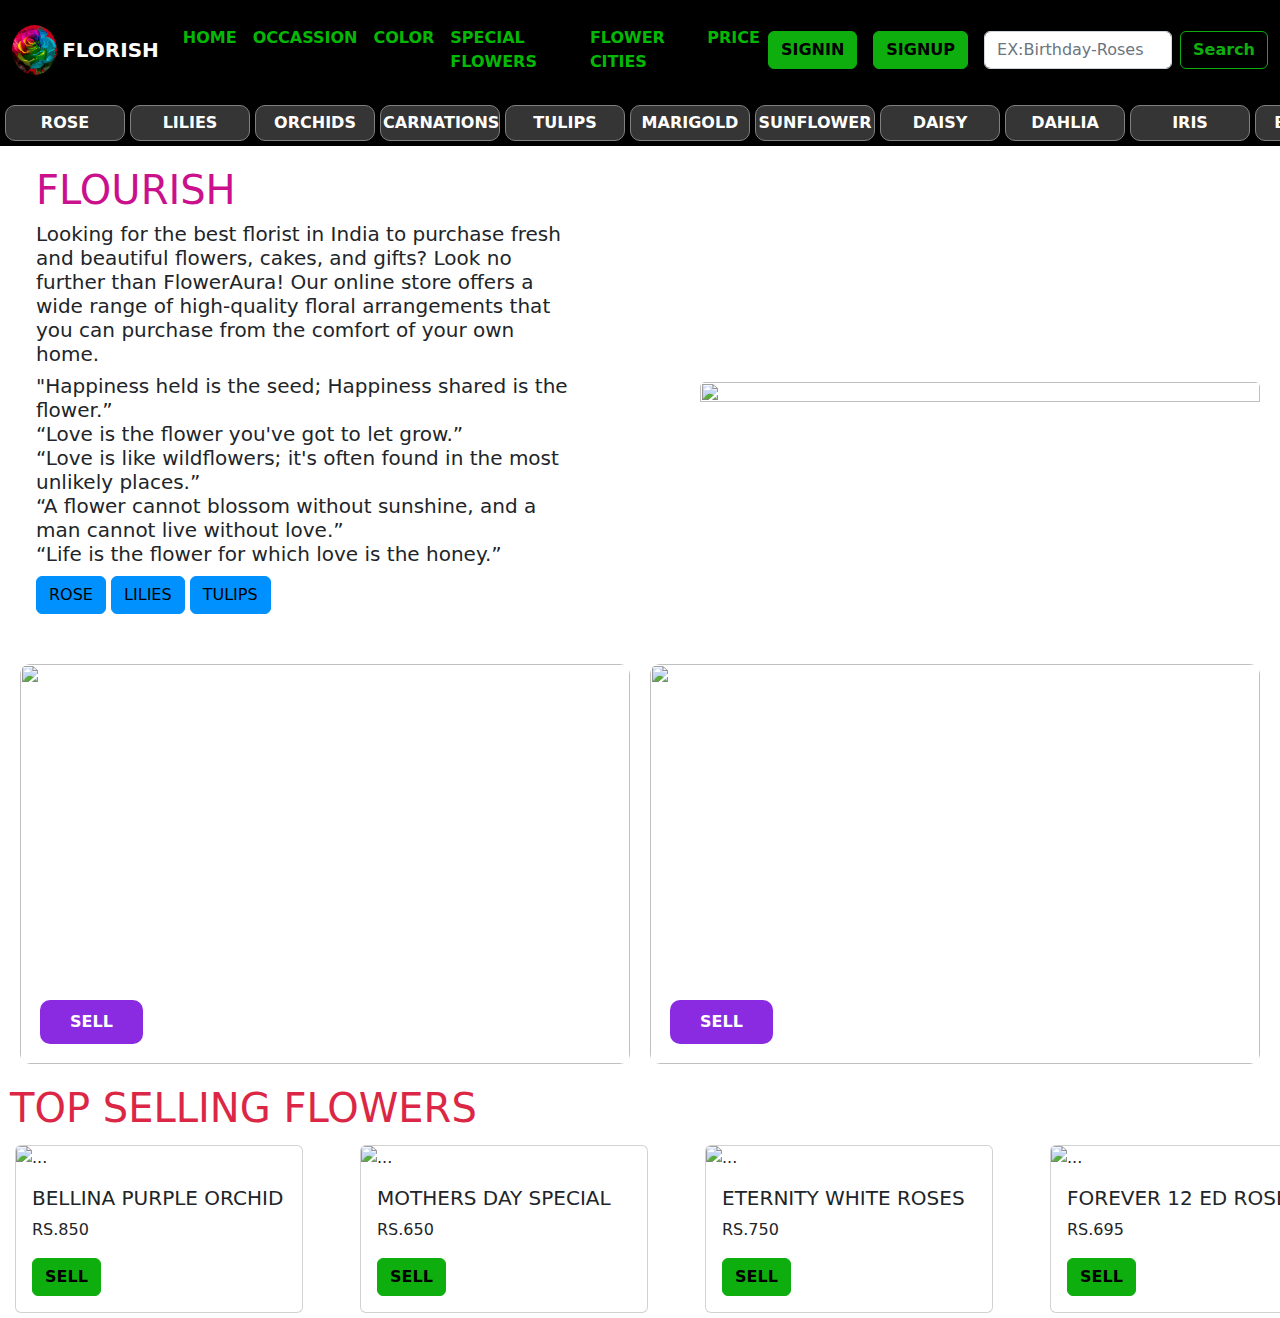
==== index.html @ 93a3233c "day1" ====
<!DOCTYPE html>
<html lang="en">

<head>
    <meta charset="UTF-8">
    <meta http-equiv="X-UA-Compatible" content="IE=edge">
    <meta name="viewport" content="width=device-width, initial-scale=1.0">
    <title>Document</title>
    <link href="https://cdn.jsdelivr.net/npm/bootstrap@5.3.0-alpha3/dist/css/bootstrap.min.css" rel="stylesheet"
        integrity="sha384-KK94CHFLLe+nY2dmCWGMq91rCGa5gtU4mk92HdvYe+M/SXH301p5ILy+dN9+nJOZ" crossorigin="anonymous">
    <script src="https://cdn.jsdelivr.net/npm/bootstrap@5.3.0-alpha3/dist/js/bootstrap.bundle.min.js"
        integrity="sha384-ENjdO4Dr2bkBIFxQpeoTz1HIcje39Wm4jDKdf19U8gI4ddQ3GYNS7NTKfAdVQSZe"
        crossorigin="anonymous"></script>
    <link rel="stylesheet" href="css/style.css">
    <link rel="stylesheet" href="sass/main.css">
   
    
</head>

<body>
    <!-- -------------NAVBAR STARTING--------------- -->
    <nav class="navbar navbar-expand-lg bg-body-tertiary navbar-green nav-bg">
        <div class="container-fluid black">
            <img src="images/rose.avif" alt="" class="img">
            <a class="navbar-brand fw-bolder white" href="#">FLORISH</a>
            <button class="navbar-toggler" type="button" data-bs-toggle="collapse"
                data-bs-target="#navbarSupportedContent" aria-controls="navbarSupportedContent" aria-expanded="false"
                aria-label="Toggle navigation">
                <span class="navbar-toggler-icon"></span>
            </button>
            <div class="collapse navbar-collapse" id="navbarSupportedContent">
                <ul class="navbar-nav me-auto mb-2 mb-lg-0">
                    <li class="nav-item green">
                        <a class="nav-link fw-bolder green static-home" aria-current="page" href="index.html">HOME</a>
                    </li>
                    <li class="nav-item">
                        <a class="nav-link fw-bolder green" href="html/occasion.html">OCCASSION</a>
                    </li>
                    <li class="nav-item">
                        <a class="nav-link fw-bolder green" href="html/color.html">COLOR</a>
                    </li>
                    <li class="nav-item">
                        <a class="nav-link fw-bolder green" href="html/special.html">SPECIAL FLOWERS</a>
                    </li>
                    <li class="nav-item">
                        <a class="nav-link fw-bolder green " href="html/cities.html"> FLOWER CITIES</a>
                    </li>
                    <li class="nav-item">
                        <a class="nav-link fw-bolder green" href="html/price.html">PRICE</a>
                    </li>
                </ul>
                <button type="button" class="btn btn-primary me-3" data-bs-toggle="modal"
                    data-bs-target="#exampleModal">
                    SIGNIN
                </button>
                <button type="button" class="btn btn-primary me-3" data-bs-toggle="modal"
                    data-bs-target="#exampleModal">
                    SIGNUP
                </button>
                <form class="d-flex" role="search">
                    <input class="form-control me-2" type="search" placeholder="EX:Birthday-Roses" aria-label="Search">
                    <button class="btn btn-outline-success" type="submit">Search</button>
                </form>
            </div>
        </div>
    </nav>
    <!-- ----------------NAVBAR ENDED--------------- -->
    <!-- ---------------------SCROLLBAR STARTING----------------- -->
    <div class="roller">
        <div class="roller-items"><a href="#" class="roll">ROSE</a></div>
        <div class="roller-items"><a href="#" class="roll">LILIES</a></div>
        <div class="roller-items"><a href="#" class="roll">ORCHIDS</a></div>
        <div class="roller-items"><a href="#" class="roll">CARNATIONS</a></div>
        <div class="roller-items"><a href="#" class="roll">TULIPS</a></div>
        <div class="roller-items"><a href="#" class="roll">MARIGOLD</a></div>
        <div class="roller-items"><a href="#" class="roll">SUNFLOWER</a></div>
        <div class="roller-items"><a href="#" class="roll">DAISY</a></div>
        <div class="roller-items"><a href="#" class="roll">DAHLIA</a></div>
        <div class="roller-items"><a href="#" class="roll">IRIS</a></div>
        <div class="roller-items"><a href="#" class="roll">BEGONIA</a></div>
        <div class="roller-items"><a href="#" class="roll">ZINNIA</a></div>
        <div class="roller-items"><a href="#" class="roll">CALLA LILY</a></div>
    </div>
    <!-- --------------------------SCROLLBAR ENDED------------------------ -->
    <!-- --------------------ABOUT ----------------------------- -->
    <div class="row1">
        <div class="content">
            <h1 class="ms-3 pink">FLOURISH</h1>
            <h5 class="ms-3">Looking for the best florist in India to purchase fresh and beautiful flowers, cakes, and
                gifts? Look no
                further than FlowerAura! Our online store offers a wide range of high-quality floral arrangements that
                you can purchase from the comfort of your own home.</h5>
            <h5 class="ms-3">"Happiness held is the seed; Happiness shared is the flower.”<br>
                “Love is the flower you've got to let grow.” <br>
                “Love is like wildflowers; it's often found in the most unlikely places.”<br>
                “A flower cannot blossom without sunshine, and a man cannot live without love.”<br>
                “Life is the flower for which love is the honey.” </h5>
            <div class="btn-1 ms-3">
                <button type="button" class="btn btn-secondary">ROSE</button>
                <button type="button" class="btn btn-secondary">LILIES</button>
                <button type="button" class="btn btn-secondary">TULIPS</button>
            </div>
        </div>
        <div class="img-part">
            <img src="https://imgcdn.floweraura.com/rose_d.jpg?tr=w-310,h-310,dpr-1.5,q-70" alt="" class="row-img">
        </div>
    </div>
    <!-- --------------------------ABOUT CLOSED----------------------
    ----------------------EXTRA CARDS------------------------ -->
    <div class="row2">
        <div class="img1">
            <img src="https://imgcdn.floweraura.com/birthday_30.jpg" alt="" class="row1-img">
            <div class="heart">
                <i class="bi bi-heart"></i>
            </div>
            <div class="img-content">
                <h1>BIRTHDAY BOUQUET</h1>
                <button class="sell-btn">SELL</button>
            </div>
        </div>
        <div class="img2">
            <img src="https://imgcdn.floweraura.com/anniversary_23.jpg" alt="" class="row1-img">
            <div class="heart">
                <i class="bi bi-heart"></i>
            </div>
            <div class="img-content">
                <h1>ANNIVERSARY BOUQUET</h1>
                <button class="sell-btn">SELL</button>
            </div>
        </div>
    </div>
    <!-- ------------------------SPECIAL FLOWERS-------------------------- -->
    <h1 class="h1">TOP SELLING FLOWERS</h1>
    <div class="flower-roller">
        <div class="flower-items">
            <div class="card" style="width: 18rem;">
                <img src="https://imgcdn.floweraura.com/DSC_1308.jpg?tr=w-304,dpr-1.5,q-70" class="card-img-top"
                    alt="...">
                <div class="card-body">
                    <h5 class="card-title">BELLINA PURPLE ORCHID</h5>
                    <p class="card-text">RS.850</p>
                    <a href="#" class="btn btn-primary">SELL</a>
                </div>
            </div>
        </div>
        <div class="flower-items">
            <div class="card" style="width: 18rem;">
                <img src="https://imgcdn.floweraura.com/DSC_0424_1.jpg?tr=w-304,dpr-1.5,q-70" class="card-img-top"
                    alt="...">
                <div class="card-body">
                    <h5 class="card-title">MOTHERS DAY SPECIAL</h5>
                    <p class="card-text">RS.650</p>
                    <a href="#" class="btn btn-primary">SELL</a>
                </div>
            </div>
        </div>
        <div class="flower-items">
            <div class="card" style="width: 18rem;">
                <img src="https://imgcdn.floweraura.com/DSC_0661.jpg?tr=w-304,dpr-1.5,q-70" class="card-img-top"
                    alt="...">
                <div class="card-body">
                    <h5 class="card-title">ETERNITY WHITE ROSES</h5>
                    <p class="card-text">RS.750</p>
                    <a href="#" class="btn btn-primary">SELL</a>
                </div>
            </div>
        </div>
        <div class="flower-items">
            <div class="card" style="width: 18rem;">
                <img src="https://imgcdn.floweraura.com/DSC_7677_0.jpg?tr=w-304,dpr-1.5,q-70" class="card-img-top"
                    alt="...">
                <div class="card-body">
                    <h5 class="card-title">FOREVER 12 ED ROSES</h5>
                    <p class="card-text">RS.695</p>
                    <a href="#" class="btn btn-primary">SELL</a>
                </div>
            </div>
        </div>
        <div class="flower-items">
            <div class="card" style="width: 18rem;">
                <img src="https://imgcdn.floweraura.com/DSC_0449.jpg?tr=w-304,dpr-1.5,q-70" class="card-img-top"
                    alt="...">
                <div class="card-body">
                    <h5 class="card-title">SUNSHINE GERBERAS</h5>
                    <p class="card-text">RS.550</p>
                    <a href="#" class="btn btn-primary">SELL</a>
                </div>
            </div>
        </div>
        <div class="flower-items">
            <div class="card" style="width: 18rem;">
                <img src="https://imgcdn.floweraura.com/DSC_0647.jpg" class="card-img-top" alt="...">
                <div class="card-body">
                    <h5 class="card-title">CRIMSON FLORAL </h5>
                    <p class="card-text">RS.1550</p>
                    <a href="#" class="btn btn-primary">SELL</a>
                </div>
            </div>
        </div>
        <div class="flower-items">
            <div class="card" style="width: 18rem;">
                <img src="https://imgcdn.floweraura.com/DSC_7697_4.jpg?tr=w-304,dpr-1.5,q-70" class="card-img-top"
                    alt="...">
                <div class="card-body">
                    <h5 class="card-title">CLASSIC 10 RED ROSES</h5>
                    <p class="card-text">RS.599</p>
                    <a href="#" class="btn btn-primary">SELL</a>
                </div>
            </div>
        </div>
    </div>
    <!-- ------------------SIGN-IN MODAL STARTING------------------->
    <div class="modal fade" id="exampleModal" tabindex="-1" aria-labelledby="exampleModalLabel" aria-hidden="true">
        <div class="modal-dialog">
            <div class="modal-content">
                <div class="modal-header">
                    <h1 class="modal-title fs-5" id="exampleModalLabel">Modal title</h1>
                    <button type="button" class="btn-close" data-bs-dismiss="modal" aria-label="Close"></button>
                </div>
                <div class="modal-body">
                    ...
                </div>
                <div class="modal-footer">
                    <button type="button" class="btn btn-secondary" data-bs-dismiss="modal">Close</button>
                    <button type="button" class="btn btn-primary">Save changes</button>
                </div>
            </div>
        </div>
    </div>
    <!-- ------------------SIGN-IN MODAL ENDED------------------- -->
    <!-- ------------------SIGN-UP MODAL STARTING------------------- -->
    <div class="modal fade" id="exampleModal" tabindex="-1" aria-labelledby="exampleModalLabel" aria-hidden="true">
        <div class="modal-dialog">
            <div class="modal-content">
                <div class="modal-header">
                    <h1 class="modal-title fs-5" id="exampleModalLabel">Modal title</h1>
                    <button type="button" class="btn-close" data-bs-dismiss="modal" aria-label="Close"></button>
                </div>
                <div class="modal-body">
                    ...
                </div>
                <div class="modal-footer">
                    <button type="button" class="btn btn-secondary" data-bs-dismiss="modal">Close</button>
                    <button type="button" class="btn btn-primary">Save changes</button>
                </div>
            </div>
        </div>
    </div>
    <!-- ------------------SIGN-UP MODAL ENDING-------------------  -->
    <script src="./node_modules/bootstrap/dist/js/bootstrap.bundle.js"></script>
</body>

</html>
---- css/style.css ----
@import url("https://cdn.jsdelivr.net/npm/bootstrap-icons@1.10.5/font/bootstrap-icons.css");
body {
    font-family: system-ui, -apple-system, BlinkMacSystemFont, 'Segoe UI', Roboto, Oxygen, Ubuntu, Cantarell, 'Open Sans', 'Helvetica Neue', sans-serif;
}
.black{
    background-color: black;
    padding:10px;
}
.nav-bg {
    background-color: black;
}
.navbar-toggler{
    font-size:15px;
    background-color: rgb(6, 184, 6);
}
.img {
    width: 50px;
    height: 50px;
    border-radius: 50%;
    object-fit: cover;
    margin-right: 5px;
}
.static-home{
    color:green;
    text-decoration: underline overline rgb(6, 184, 6);
    text-underline-offset: 5px;
}
.roller {
    width: auto;
    display: flex;
    background-color: black;
    padding:5px;
    overflow-x: auto;
}

.roller-items {
    min-width: 120px;
    background-color: rgb(54, 53, 53);
    color: white;
    font-weight: bolder;
    border-radius: 10px;
    padding: 5px 2px;
    text-align: center;
    margin-right: 5px;
    border: 1px solid grey;
}
.roll{
    text-decoration: none;
    color:white;
}
.roll:hover{
    color:white;
}
.roller-items:hover{
    background-color: grey;
}
.roller::-webkit-scrollbar{
    display:none;
}
.row1{
    display: flex;
    justify-content: space-between;
    align-items: center;
  }
.content{
    padding: 20px;
    width: 600px;
}
.img-part{
    padding: 20px;
}
.row-img{
    width: 100%;
    height:fit-content;
    object-fit: contain;
    border-radius: 5px;
}
.btn-1{
    margin: 10px;
    
}
.img-part{
    width:600px;
    padding:20px;
}
.row2{
    display:flex;
    justify-content: space-between;
    align-items: center;
    padding:20px;
}
.img1{
    width:650px;
    height:400px;
    margin-right:20px;
    position:relative;
}
.row1-img{
    width:100%;
    height:100%;
    object-fit: cover;
    border-radius: 10px;
}
.img2{
    width:650px;
    height:400px;
    position: relative;
}
.img-content{
    position:absolute;
    bottom:0;
    color:white;
    padding:20px;
}
.sell-btn{
    padding:10px 30px;
    color:white;
    background-color: blueviolet;
    font-weight: bolder;
    border-radius: 10px;
    border:none;
}
.heart{
   position: absolute;
   top:0;
   color:white;
   padding:30px;
}
.bi-heart{
    font-size: 30px;
    color:white;
}
.h1{
    margin:10px;
    color:rgb(219, 39, 69);
}
.flower-roller{
    width: auto;
    display: flex;
    padding:5px;
    overflow-x: auto;
    border:none;
}
.flower-items{
    min-width: 330px;
    /* background-color: rgb(54, 53, 53);
    color: white;
    font-weight: bolder;
    border-radius: 10px;
    padding: 5px 2px;
    text-align: center; */
    margin-right: 5px;
    margin-left:10px;
    border:none;

}

/* ------------media---------------- */
@media (max-width:576px){
    .row1{
        flex-wrap:wrap-reverse;
    }
    .row2{
        flex-wrap:wrap;
    }
    .btn-1{
        margin:10px;
    }
    .img1{
        height:300px;
        margin-bottom:20px;
        margin-right: 0px;
    }
    .img2{
        height:300px;
        margin-bottom:20px;
    }
    .logo{
        width:40px;
        height:40px;
    }
    .searchmb{
        margin-top:20px;
    }
}
---- sass/main.css ----
@charset "UTF-8";
.green {
  color: rgb(6, 184, 6) !important;
  font-weight: bolder !important;
}

.green:hover {
  -webkit-text-decoration: underline overline solid green;
          text-decoration: underline overline solid green;
  text-underline-offset: 5px;
}

.white {
  color: white !important;
}

.pink {
  color: rgb(203, 16, 141) !important;
}

.btn-primary {
  font-weight: bolder !important;
}

.btn-outline-success {
  font-weight: bolder !important;
}

/*!
 * Bootstrap  v5.2.3 (https://getbootstrap.com/)
 * Copyright 2011-2022 The Bootstrap Authors
 * Copyright 2011-2022 Twitter, Inc.
 * Licensed under MIT (https://github.com/twbs/bootstrap/blob/main/LICENSE)
 */
:root {
  --bs-blue: #0d6efd;
  --bs-indigo: #6610f2;
  --bs-purple: #6f42c1;
  --bs-pink: #d63384;
  --bs-red: #dc3545;
  --bs-orange: #fd7e14;
  --bs-yellow: #ffc107;
  --bs-green: #198754;
  --bs-teal: #20c997;
  --bs-cyan: #0dcaf0;
  --bs-black: #000;
  --bs-white: #fff;
  --bs-gray: #6c757d;
  --bs-gray-dark: #343a40;
  --bs-gray-100: #f8f9fa;
  --bs-gray-200: #e9ecef;
  --bs-gray-300: #dee2e6;
  --bs-gray-400: #ced4da;
  --bs-gray-500: #adb5bd;
  --bs-gray-600: #6c757d;
  --bs-gray-700: #495057;
  --bs-gray-800: #343a40;
  --bs-gray-900: #212529;
  --bs-primary: rgb(15, 174, 15);
  --bs-success: rgb(15, 174, 15);
  --bs-secondary: rgb(0, 145, 255);
  --bs-primary-rgb: 15, 174, 15;
  --bs-success-rgb: 15, 174, 15;
  --bs-secondary-rgb: 0, 145, 255;
  --bs-white-rgb: 255, 255, 255;
  --bs-black-rgb: 0, 0, 0;
  --bs-body-color-rgb: 33, 37, 41;
  --bs-body-bg-rgb: 255, 255, 255;
  --bs-font-sans-serif: system-ui, -apple-system, "Segoe UI", Roboto, "Helvetica Neue", "Noto Sans", "Liberation Sans", Arial, sans-serif, "Apple Color Emoji", "Segoe UI Emoji", "Segoe UI Symbol", "Noto Color Emoji";
  --bs-font-monospace: SFMono-Regular, Menlo, Monaco, Consolas, "Liberation Mono", "Courier New", monospace;
  --bs-gradient: linear-gradient(180deg, rgba(255, 255, 255, 0.15), rgba(255, 255, 255, 0));
  --bs-body-font-family: var(--bs-font-sans-serif);
  --bs-body-font-size: 1rem;
  --bs-body-font-weight: 400;
  --bs-body-line-height: 1.5;
  --bs-body-color: #212529;
  --bs-body-bg: #fff;
  --bs-border-width: 1px;
  --bs-border-style: solid;
  --bs-border-color: #dee2e6;
  --bs-border-color-translucent: rgba(0, 0, 0, 0.175);
  --bs-border-radius: 0.375rem;
  --bs-border-radius-sm: 0.25rem;
  --bs-border-radius-lg: 0.5rem;
  --bs-border-radius-xl: 1rem;
  --bs-border-radius-2xl: 2rem;
  --bs-border-radius-pill: 50rem;
  --bs-link-color: #0d6efd;
  --bs-link-hover-color: #0a58ca;
  --bs-code-color: #d63384;
  --bs-highlight-bg: #fff3cd;
}

*,
*::before,
*::after {
  box-sizing: border-box;
}

@media (prefers-reduced-motion: no-preference) {
  :root {
    scroll-behavior: smooth;
  }
}

body {
  margin: 0;
  font-family: var(--bs-body-font-family);
  font-size: var(--bs-body-font-size);
  font-weight: var(--bs-body-font-weight);
  line-height: var(--bs-body-line-height);
  color: var(--bs-body-color);
  text-align: var(--bs-body-text-align);
  background-color: var(--bs-body-bg);
  -webkit-text-size-adjust: 100%;
  -webkit-tap-highlight-color: rgba(0, 0, 0, 0);
}

hr {
  margin: 1rem 0;
  color: inherit;
  border: 0;
  border-top: 1px solid;
  opacity: 0.25;
}

h6, .h6, h5, .h5, h4, .h4, h3, .h3, h2, .h2, h1, .h1 {
  margin-top: 0;
  margin-bottom: 0.5rem;
  font-weight: 500;
  line-height: 1.2;
}

h1, .h1 {
  font-size: calc(1.375rem + 1.5vw);
}
@media (min-width: 1200px) {
  h1, .h1 {
    font-size: 2.5rem;
  }
}

h2, .h2 {
  font-size: calc(1.325rem + 0.9vw);
}
@media (min-width: 1200px) {
  h2, .h2 {
    font-size: 2rem;
  }
}

h3, .h3 {
  font-size: calc(1.3rem + 0.6vw);
}
@media (min-width: 1200px) {
  h3, .h3 {
    font-size: 1.75rem;
  }
}

h4, .h4 {
  font-size: calc(1.275rem + 0.3vw);
}
@media (min-width: 1200px) {
  h4, .h4 {
    font-size: 1.5rem;
  }
}

h5, .h5 {
  font-size: 1.25rem;
}

h6, .h6 {
  font-size: 1rem;
}

p {
  margin-top: 0;
  margin-bottom: 1rem;
}

abbr[title] {
  -webkit-text-decoration: underline dotted;
          text-decoration: underline dotted;
  cursor: help;
  -webkit-text-decoration-skip-ink: none;
          text-decoration-skip-ink: none;
}

address {
  margin-bottom: 1rem;
  font-style: normal;
  line-height: inherit;
}

ol,
ul {
  padding-left: 2rem;
}

ol,
ul,
dl {
  margin-top: 0;
  margin-bottom: 1rem;
}

ol ol,
ul ul,
ol ul,
ul ol {
  margin-bottom: 0;
}

dt {
  font-weight: 700;
}

dd {
  margin-bottom: 0.5rem;
  margin-left: 0;
}

blockquote {
  margin: 0 0 1rem;
}

b,
strong {
  font-weight: bolder;
}

small, .small {
  font-size: 0.875em;
}

mark, .mark {
  padding: 0.1875em;
  background-color: var(--bs-highlight-bg);
}

sub,
sup {
  position: relative;
  font-size: 0.75em;
  line-height: 0;
  vertical-align: baseline;
}

sub {
  bottom: -0.25em;
}

sup {
  top: -0.5em;
}

a {
  color: var(--bs-link-color);
  text-decoration: underline;
}
a:hover {
  color: var(--bs-link-hover-color);
}

a:not([href]):not([class]), a:not([href]):not([class]):hover {
  color: inherit;
  text-decoration: none;
}

pre,
code,
kbd,
samp {
  font-family: var(--bs-font-monospace);
  font-size: 1em;
}

pre {
  display: block;
  margin-top: 0;
  margin-bottom: 1rem;
  overflow: auto;
  font-size: 0.875em;
}
pre code {
  font-size: inherit;
  color: inherit;
  word-break: normal;
}

code {
  font-size: 0.875em;
  color: var(--bs-code-color);
  word-wrap: break-word;
}
a > code {
  color: inherit;
}

kbd {
  padding: 0.1875rem 0.375rem;
  font-size: 0.875em;
  color: var(--bs-body-bg);
  background-color: var(--bs-body-color);
  border-radius: 0.25rem;
}
kbd kbd {
  padding: 0;
  font-size: 1em;
}

figure {
  margin: 0 0 1rem;
}

img,
svg {
  vertical-align: middle;
}

table {
  caption-side: bottom;
  border-collapse: collapse;
}

caption {
  padding-top: 0.5rem;
  padding-bottom: 0.5rem;
  color: #6c757d;
  text-align: left;
}

th {
  text-align: inherit;
  text-align: -webkit-match-parent;
}

thead,
tbody,
tfoot,
tr,
td,
th {
  border-color: inherit;
  border-style: solid;
  border-width: 0;
}

label {
  display: inline-block;
}

button {
  border-radius: 0;
}

button:focus:not(:focus-visible) {
  outline: 0;
}

input,
button,
select,
optgroup,
textarea {
  margin: 0;
  font-family: inherit;
  font-size: inherit;
  line-height: inherit;
}

button,
select {
  text-transform: none;
}

[role=button] {
  cursor: pointer;
}

select {
  word-wrap: normal;
}
select:disabled {
  opacity: 1;
}

[list]:not([type=date]):not([type=datetime-local]):not([type=month]):not([type=week]):not([type=time])::-webkit-calendar-picker-indicator {
  display: none !important;
}

button,
[type=button],
[type=reset],
[type=submit] {
  -webkit-appearance: button;
}
button:not(:disabled),
[type=button]:not(:disabled),
[type=reset]:not(:disabled),
[type=submit]:not(:disabled) {
  cursor: pointer;
}

::-moz-focus-inner {
  padding: 0;
  border-style: none;
}

textarea {
  resize: vertical;
}

fieldset {
  min-width: 0;
  padding: 0;
  margin: 0;
  border: 0;
}

legend {
  float: left;
  width: 100%;
  padding: 0;
  margin-bottom: 0.5rem;
  font-size: calc(1.275rem + 0.3vw);
  line-height: inherit;
}
@media (min-width: 1200px) {
  legend {
    font-size: 1.5rem;
  }
}
legend + * {
  clear: left;
}

::-webkit-datetime-edit-fields-wrapper,
::-webkit-datetime-edit-text,
::-webkit-datetime-edit-minute,
::-webkit-datetime-edit-hour-field,
::-webkit-datetime-edit-day-field,
::-webkit-datetime-edit-month-field,
::-webkit-datetime-edit-year-field {
  padding: 0;
}

::-webkit-inner-spin-button {
  height: auto;
}

[type=search] {
  outline-offset: -2px;
  -webkit-appearance: textfield;
}

/* rtl:raw:
[type="tel"],
[type="url"],
[type="email"],
[type="number"] {
  direction: ltr;
}
*/
::-webkit-search-decoration {
  -webkit-appearance: none;
}

::-webkit-color-swatch-wrapper {
  padding: 0;
}

::file-selector-button {
  font: inherit;
  -webkit-appearance: button;
}

output {
  display: inline-block;
}

iframe {
  border: 0;
}

summary {
  display: list-item;
  cursor: pointer;
}

progress {
  vertical-align: baseline;
}

[hidden] {
  display: none !important;
}

.lead {
  font-size: 1.25rem;
  font-weight: 300;
}

.display-1 {
  font-size: calc(1.625rem + 4.5vw);
  font-weight: 300;
  line-height: 1.2;
}
@media (min-width: 1200px) {
  .display-1 {
    font-size: 5rem;
  }
}

.display-2 {
  font-size: calc(1.575rem + 3.9vw);
  font-weight: 300;
  line-height: 1.2;
}
@media (min-width: 1200px) {
  .display-2 {
    font-size: 4.5rem;
  }
}

.display-3 {
  font-size: calc(1.525rem + 3.3vw);
  font-weight: 300;
  line-height: 1.2;
}
@media (min-width: 1200px) {
  .display-3 {
    font-size: 4rem;
  }
}

.display-4 {
  font-size: calc(1.475rem + 2.7vw);
  font-weight: 300;
  line-height: 1.2;
}
@media (min-width: 1200px) {
  .display-4 {
    font-size: 3.5rem;
  }
}

.display-5 {
  font-size: calc(1.425rem + 2.1vw);
  font-weight: 300;
  line-height: 1.2;
}
@media (min-width: 1200px) {
  .display-5 {
    font-size: 3rem;
  }
}

.display-6 {
  font-size: calc(1.375rem + 1.5vw);
  font-weight: 300;
  line-height: 1.2;
}
@media (min-width: 1200px) {
  .display-6 {
    font-size: 2.5rem;
  }
}

.list-unstyled {
  padding-left: 0;
  list-style: none;
}

.list-inline {
  padding-left: 0;
  list-style: none;
}

.list-inline-item {
  display: inline-block;
}
.list-inline-item:not(:last-child) {
  margin-right: 0.5rem;
}

.initialism {
  font-size: 0.875em;
  text-transform: uppercase;
}

.blockquote {
  margin-bottom: 1rem;
  font-size: 1.25rem;
}
.blockquote > :last-child {
  margin-bottom: 0;
}

.blockquote-footer {
  margin-top: -1rem;
  margin-bottom: 1rem;
  font-size: 0.875em;
  color: #6c757d;
}
.blockquote-footer::before {
  content: "— ";
}

.img-fluid {
  max-width: 100%;
  height: auto;
}

.img-thumbnail {
  padding: 0.25rem;
  background-color: #fff;
  border: 1px solid var(--bs-border-color);
  border-radius: 0.375rem;
  max-width: 100%;
  height: auto;
}

.figure {
  display: inline-block;
}

.figure-img {
  margin-bottom: 0.5rem;
  line-height: 1;
}

.figure-caption {
  font-size: 0.875em;
  color: #6c757d;
}

.container,
.container-fluid,
.container-xxl,
.container-xl,
.container-lg,
.container-md,
.container-sm {
  --bs-gutter-x: 1.5rem;
  --bs-gutter-y: 0;
  width: 100%;
  padding-right: calc(var(--bs-gutter-x) * 0.5);
  padding-left: calc(var(--bs-gutter-x) * 0.5);
  margin-right: auto;
  margin-left: auto;
}

@media (min-width: 576px) {
  .container-sm, .container {
    max-width: 540px;
  }
}
@media (min-width: 768px) {
  .container-md, .container-sm, .container {
    max-width: 720px;
  }
}
@media (min-width: 992px) {
  .container-lg, .container-md, .container-sm, .container {
    max-width: 960px;
  }
}
@media (min-width: 1200px) {
  .container-xl, .container-lg, .container-md, .container-sm, .container {
    max-width: 1140px;
  }
}
@media (min-width: 1400px) {
  .container-xxl, .container-xl, .container-lg, .container-md, .container-sm, .container {
    max-width: 1320px;
  }
}
.row {
  --bs-gutter-x: 1.5rem;
  --bs-gutter-y: 0;
  display: flex;
  flex-wrap: wrap;
  margin-top: calc(-1 * var(--bs-gutter-y));
  margin-right: calc(-0.5 * var(--bs-gutter-x));
  margin-left: calc(-0.5 * var(--bs-gutter-x));
}
.row > * {
  flex-shrink: 0;
  width: 100%;
  max-width: 100%;
  padding-right: calc(var(--bs-gutter-x) * 0.5);
  padding-left: calc(var(--bs-gutter-x) * 0.5);
  margin-top: var(--bs-gutter-y);
}

.col {
  flex: 1 0 0%;
}

.row-cols-auto > * {
  flex: 0 0 auto;
  width: auto;
}

.row-cols-1 > * {
  flex: 0 0 auto;
  width: 100%;
}

.row-cols-2 > * {
  flex: 0 0 auto;
  width: 50%;
}

.row-cols-3 > * {
  flex: 0 0 auto;
  width: 33.3333333333%;
}

.row-cols-4 > * {
  flex: 0 0 auto;
  width: 25%;
}

.row-cols-5 > * {
  flex: 0 0 auto;
  width: 20%;
}

.row-cols-6 > * {
  flex: 0 0 auto;
  width: 16.6666666667%;
}

.col-auto {
  flex: 0 0 auto;
  width: auto;
}

.col-1 {
  flex: 0 0 auto;
  width: 8.33333333%;
}

.col-2 {
  flex: 0 0 auto;
  width: 16.66666667%;
}

.col-3 {
  flex: 0 0 auto;
  width: 25%;
}

.col-4 {
  flex: 0 0 auto;
  width: 33.33333333%;
}

.col-5 {
  flex: 0 0 auto;
  width: 41.66666667%;
}

.col-6 {
  flex: 0 0 auto;
  width: 50%;
}

.col-7 {
  flex: 0 0 auto;
  width: 58.33333333%;
}

.col-8 {
  flex: 0 0 auto;
  width: 66.66666667%;
}

.col-9 {
  flex: 0 0 auto;
  width: 75%;
}

.col-10 {
  flex: 0 0 auto;
  width: 83.33333333%;
}

.col-11 {
  flex: 0 0 auto;
  width: 91.66666667%;
}

.col-12 {
  flex: 0 0 auto;
  width: 100%;
}

.offset-1 {
  margin-left: 8.33333333%;
}

.offset-2 {
  margin-left: 16.66666667%;
}

.offset-3 {
  margin-left: 25%;
}

.offset-4 {
  margin-left: 33.33333333%;
}

.offset-5 {
  margin-left: 41.66666667%;
}

.offset-6 {
  margin-left: 50%;
}

.offset-7 {
  margin-left: 58.33333333%;
}

.offset-8 {
  margin-left: 66.66666667%;
}

.offset-9 {
  margin-left: 75%;
}

.offset-10 {
  margin-left: 83.33333333%;
}

.offset-11 {
  margin-left: 91.66666667%;
}

.g-0,
.gx-0 {
  --bs-gutter-x: 0;
}

.g-0,
.gy-0 {
  --bs-gutter-y: 0;
}

.g-1,
.gx-1 {
  --bs-gutter-x: 0.25rem;
}

.g-1,
.gy-1 {
  --bs-gutter-y: 0.25rem;
}

.g-2,
.gx-2 {
  --bs-gutter-x: 0.5rem;
}

.g-2,
.gy-2 {
  --bs-gutter-y: 0.5rem;
}

.g-3,
.gx-3 {
  --bs-gutter-x: 1rem;
}

.g-3,
.gy-3 {
  --bs-gutter-y: 1rem;
}

.g-4,
.gx-4 {
  --bs-gutter-x: 1.5rem;
}

.g-4,
.gy-4 {
  --bs-gutter-y: 1.5rem;
}

.g-5,
.gx-5 {
  --bs-gutter-x: 3rem;
}

.g-5,
.gy-5 {
  --bs-gutter-y: 3rem;
}

@media (min-width: 576px) {
  .col-sm {
    flex: 1 0 0%;
  }
  .row-cols-sm-auto > * {
    flex: 0 0 auto;
    width: auto;
  }
  .row-cols-sm-1 > * {
    flex: 0 0 auto;
    width: 100%;
  }
  .row-cols-sm-2 > * {
    flex: 0 0 auto;
    width: 50%;
  }
  .row-cols-sm-3 > * {
    flex: 0 0 auto;
    width: 33.3333333333%;
  }
  .row-cols-sm-4 > * {
    flex: 0 0 auto;
    width: 25%;
  }
  .row-cols-sm-5 > * {
    flex: 0 0 auto;
    width: 20%;
  }
  .row-cols-sm-6 > * {
    flex: 0 0 auto;
    width: 16.6666666667%;
  }
  .col-sm-auto {
    flex: 0 0 auto;
    width: auto;
  }
  .col-sm-1 {
    flex: 0 0 auto;
    width: 8.33333333%;
  }
  .col-sm-2 {
    flex: 0 0 auto;
    width: 16.66666667%;
  }
  .col-sm-3 {
    flex: 0 0 auto;
    width: 25%;
  }
  .col-sm-4 {
    flex: 0 0 auto;
    width: 33.33333333%;
  }
  .col-sm-5 {
    flex: 0 0 auto;
    width: 41.66666667%;
  }
  .col-sm-6 {
    flex: 0 0 auto;
    width: 50%;
  }
  .col-sm-7 {
    flex: 0 0 auto;
    width: 58.33333333%;
  }
  .col-sm-8 {
    flex: 0 0 auto;
    width: 66.66666667%;
  }
  .col-sm-9 {
    flex: 0 0 auto;
    width: 75%;
  }
  .col-sm-10 {
    flex: 0 0 auto;
    width: 83.33333333%;
  }
  .col-sm-11 {
    flex: 0 0 auto;
    width: 91.66666667%;
  }
  .col-sm-12 {
    flex: 0 0 auto;
    width: 100%;
  }
  .offset-sm-0 {
    margin-left: 0;
  }
  .offset-sm-1 {
    margin-left: 8.33333333%;
  }
  .offset-sm-2 {
    margin-left: 16.66666667%;
  }
  .offset-sm-3 {
    margin-left: 25%;
  }
  .offset-sm-4 {
    margin-left: 33.33333333%;
  }
  .offset-sm-5 {
    margin-left: 41.66666667%;
  }
  .offset-sm-6 {
    margin-left: 50%;
  }
  .offset-sm-7 {
    margin-left: 58.33333333%;
  }
  .offset-sm-8 {
    margin-left: 66.66666667%;
  }
  .offset-sm-9 {
    margin-left: 75%;
  }
  .offset-sm-10 {
    margin-left: 83.33333333%;
  }
  .offset-sm-11 {
    margin-left: 91.66666667%;
  }
  .g-sm-0,
  .gx-sm-0 {
    --bs-gutter-x: 0;
  }
  .g-sm-0,
  .gy-sm-0 {
    --bs-gutter-y: 0;
  }
  .g-sm-1,
  .gx-sm-1 {
    --bs-gutter-x: 0.25rem;
  }
  .g-sm-1,
  .gy-sm-1 {
    --bs-gutter-y: 0.25rem;
  }
  .g-sm-2,
  .gx-sm-2 {
    --bs-gutter-x: 0.5rem;
  }
  .g-sm-2,
  .gy-sm-2 {
    --bs-gutter-y: 0.5rem;
  }
  .g-sm-3,
  .gx-sm-3 {
    --bs-gutter-x: 1rem;
  }
  .g-sm-3,
  .gy-sm-3 {
    --bs-gutter-y: 1rem;
  }
  .g-sm-4,
  .gx-sm-4 {
    --bs-gutter-x: 1.5rem;
  }
  .g-sm-4,
  .gy-sm-4 {
    --bs-gutter-y: 1.5rem;
  }
  .g-sm-5,
  .gx-sm-5 {
    --bs-gutter-x: 3rem;
  }
  .g-sm-5,
  .gy-sm-5 {
    --bs-gutter-y: 3rem;
  }
}
@media (min-width: 768px) {
  .col-md {
    flex: 1 0 0%;
  }
  .row-cols-md-auto > * {
    flex: 0 0 auto;
    width: auto;
  }
  .row-cols-md-1 > * {
    flex: 0 0 auto;
    width: 100%;
  }
  .row-cols-md-2 > * {
    flex: 0 0 auto;
    width: 50%;
  }
  .row-cols-md-3 > * {
    flex: 0 0 auto;
    width: 33.3333333333%;
  }
  .row-cols-md-4 > * {
    flex: 0 0 auto;
    width: 25%;
  }
  .row-cols-md-5 > * {
    flex: 0 0 auto;
    width: 20%;
  }
  .row-cols-md-6 > * {
    flex: 0 0 auto;
    width: 16.6666666667%;
  }
  .col-md-auto {
    flex: 0 0 auto;
    width: auto;
  }
  .col-md-1 {
    flex: 0 0 auto;
    width: 8.33333333%;
  }
  .col-md-2 {
    flex: 0 0 auto;
    width: 16.66666667%;
  }
  .col-md-3 {
    flex: 0 0 auto;
    width: 25%;
  }
  .col-md-4 {
    flex: 0 0 auto;
    width: 33.33333333%;
  }
  .col-md-5 {
    flex: 0 0 auto;
    width: 41.66666667%;
  }
  .col-md-6 {
    flex: 0 0 auto;
    width: 50%;
  }
  .col-md-7 {
    flex: 0 0 auto;
    width: 58.33333333%;
  }
  .col-md-8 {
    flex: 0 0 auto;
    width: 66.66666667%;
  }
  .col-md-9 {
    flex: 0 0 auto;
    width: 75%;
  }
  .col-md-10 {
    flex: 0 0 auto;
    width: 83.33333333%;
  }
  .col-md-11 {
    flex: 0 0 auto;
    width: 91.66666667%;
  }
  .col-md-12 {
    flex: 0 0 auto;
    width: 100%;
  }
  .offset-md-0 {
    margin-left: 0;
  }
  .offset-md-1 {
    margin-left: 8.33333333%;
  }
  .offset-md-2 {
    margin-left: 16.66666667%;
  }
  .offset-md-3 {
    margin-left: 25%;
  }
  .offset-md-4 {
    margin-left: 33.33333333%;
  }
  .offset-md-5 {
    margin-left: 41.66666667%;
  }
  .offset-md-6 {
    margin-left: 50%;
  }
  .offset-md-7 {
    margin-left: 58.33333333%;
  }
  .offset-md-8 {
    margin-left: 66.66666667%;
  }
  .offset-md-9 {
    margin-left: 75%;
  }
  .offset-md-10 {
    margin-left: 83.33333333%;
  }
  .offset-md-11 {
    margin-left: 91.66666667%;
  }
  .g-md-0,
  .gx-md-0 {
    --bs-gutter-x: 0;
  }
  .g-md-0,
  .gy-md-0 {
    --bs-gutter-y: 0;
  }
  .g-md-1,
  .gx-md-1 {
    --bs-gutter-x: 0.25rem;
  }
  .g-md-1,
  .gy-md-1 {
    --bs-gutter-y: 0.25rem;
  }
  .g-md-2,
  .gx-md-2 {
    --bs-gutter-x: 0.5rem;
  }
  .g-md-2,
  .gy-md-2 {
    --bs-gutter-y: 0.5rem;
  }
  .g-md-3,
  .gx-md-3 {
    --bs-gutter-x: 1rem;
  }
  .g-md-3,
  .gy-md-3 {
    --bs-gutter-y: 1rem;
  }
  .g-md-4,
  .gx-md-4 {
    --bs-gutter-x: 1.5rem;
  }
  .g-md-4,
  .gy-md-4 {
    --bs-gutter-y: 1.5rem;
  }
  .g-md-5,
  .gx-md-5 {
    --bs-gutter-x: 3rem;
  }
  .g-md-5,
  .gy-md-5 {
    --bs-gutter-y: 3rem;
  }
}
@media (min-width: 992px) {
  .col-lg {
    flex: 1 0 0%;
  }
  .row-cols-lg-auto > * {
    flex: 0 0 auto;
    width: auto;
  }
  .row-cols-lg-1 > * {
    flex: 0 0 auto;
    width: 100%;
  }
  .row-cols-lg-2 > * {
    flex: 0 0 auto;
    width: 50%;
  }
  .row-cols-lg-3 > * {
    flex: 0 0 auto;
    width: 33.3333333333%;
  }
  .row-cols-lg-4 > * {
    flex: 0 0 auto;
    width: 25%;
  }
  .row-cols-lg-5 > * {
    flex: 0 0 auto;
    width: 20%;
  }
  .row-cols-lg-6 > * {
    flex: 0 0 auto;
    width: 16.6666666667%;
  }
  .col-lg-auto {
    flex: 0 0 auto;
    width: auto;
  }
  .col-lg-1 {
    flex: 0 0 auto;
    width: 8.33333333%;
  }
  .col-lg-2 {
    flex: 0 0 auto;
    width: 16.66666667%;
  }
  .col-lg-3 {
    flex: 0 0 auto;
    width: 25%;
  }
  .col-lg-4 {
    flex: 0 0 auto;
    width: 33.33333333%;
  }
  .col-lg-5 {
    flex: 0 0 auto;
    width: 41.66666667%;
  }
  .col-lg-6 {
    flex: 0 0 auto;
    width: 50%;
  }
  .col-lg-7 {
    flex: 0 0 auto;
    width: 58.33333333%;
  }
  .col-lg-8 {
    flex: 0 0 auto;
    width: 66.66666667%;
  }
  .col-lg-9 {
    flex: 0 0 auto;
    width: 75%;
  }
  .col-lg-10 {
    flex: 0 0 auto;
    width: 83.33333333%;
  }
  .col-lg-11 {
    flex: 0 0 auto;
    width: 91.66666667%;
  }
  .col-lg-12 {
    flex: 0 0 auto;
    width: 100%;
  }
  .offset-lg-0 {
    margin-left: 0;
  }
  .offset-lg-1 {
    margin-left: 8.33333333%;
  }
  .offset-lg-2 {
    margin-left: 16.66666667%;
  }
  .offset-lg-3 {
    margin-left: 25%;
  }
  .offset-lg-4 {
    margin-left: 33.33333333%;
  }
  .offset-lg-5 {
    margin-left: 41.66666667%;
  }
  .offset-lg-6 {
    margin-left: 50%;
  }
  .offset-lg-7 {
    margin-left: 58.33333333%;
  }
  .offset-lg-8 {
    margin-left: 66.66666667%;
  }
  .offset-lg-9 {
    margin-left: 75%;
  }
  .offset-lg-10 {
    margin-left: 83.33333333%;
  }
  .offset-lg-11 {
    margin-left: 91.66666667%;
  }
  .g-lg-0,
  .gx-lg-0 {
    --bs-gutter-x: 0;
  }
  .g-lg-0,
  .gy-lg-0 {
    --bs-gutter-y: 0;
  }
  .g-lg-1,
  .gx-lg-1 {
    --bs-gutter-x: 0.25rem;
  }
  .g-lg-1,
  .gy-lg-1 {
    --bs-gutter-y: 0.25rem;
  }
  .g-lg-2,
  .gx-lg-2 {
    --bs-gutter-x: 0.5rem;
  }
  .g-lg-2,
  .gy-lg-2 {
    --bs-gutter-y: 0.5rem;
  }
  .g-lg-3,
  .gx-lg-3 {
    --bs-gutter-x: 1rem;
  }
  .g-lg-3,
  .gy-lg-3 {
    --bs-gutter-y: 1rem;
  }
  .g-lg-4,
  .gx-lg-4 {
    --bs-gutter-x: 1.5rem;
  }
  .g-lg-4,
  .gy-lg-4 {
    --bs-gutter-y: 1.5rem;
  }
  .g-lg-5,
  .gx-lg-5 {
    --bs-gutter-x: 3rem;
  }
  .g-lg-5,
  .gy-lg-5 {
    --bs-gutter-y: 3rem;
  }
}
@media (min-width: 1200px) {
  .col-xl {
    flex: 1 0 0%;
  }
  .row-cols-xl-auto > * {
    flex: 0 0 auto;
    width: auto;
  }
  .row-cols-xl-1 > * {
    flex: 0 0 auto;
    width: 100%;
  }
  .row-cols-xl-2 > * {
    flex: 0 0 auto;
    width: 50%;
  }
  .row-cols-xl-3 > * {
    flex: 0 0 auto;
    width: 33.3333333333%;
  }
  .row-cols-xl-4 > * {
    flex: 0 0 auto;
    width: 25%;
  }
  .row-cols-xl-5 > * {
    flex: 0 0 auto;
    width: 20%;
  }
  .row-cols-xl-6 > * {
    flex: 0 0 auto;
    width: 16.6666666667%;
  }
  .col-xl-auto {
    flex: 0 0 auto;
    width: auto;
  }
  .col-xl-1 {
    flex: 0 0 auto;
    width: 8.33333333%;
  }
  .col-xl-2 {
    flex: 0 0 auto;
    width: 16.66666667%;
  }
  .col-xl-3 {
    flex: 0 0 auto;
    width: 25%;
  }
  .col-xl-4 {
    flex: 0 0 auto;
    width: 33.33333333%;
  }
  .col-xl-5 {
    flex: 0 0 auto;
    width: 41.66666667%;
  }
  .col-xl-6 {
    flex: 0 0 auto;
    width: 50%;
  }
  .col-xl-7 {
    flex: 0 0 auto;
    width: 58.33333333%;
  }
  .col-xl-8 {
    flex: 0 0 auto;
    width: 66.66666667%;
  }
  .col-xl-9 {
    flex: 0 0 auto;
    width: 75%;
  }
  .col-xl-10 {
    flex: 0 0 auto;
    width: 83.33333333%;
  }
  .col-xl-11 {
    flex: 0 0 auto;
    width: 91.66666667%;
  }
  .col-xl-12 {
    flex: 0 0 auto;
    width: 100%;
  }
  .offset-xl-0 {
    margin-left: 0;
  }
  .offset-xl-1 {
    margin-left: 8.33333333%;
  }
  .offset-xl-2 {
    margin-left: 16.66666667%;
  }
  .offset-xl-3 {
    margin-left: 25%;
  }
  .offset-xl-4 {
    margin-left: 33.33333333%;
  }
  .offset-xl-5 {
    margin-left: 41.66666667%;
  }
  .offset-xl-6 {
    margin-left: 50%;
  }
  .offset-xl-7 {
    margin-left: 58.33333333%;
  }
  .offset-xl-8 {
    margin-left: 66.66666667%;
  }
  .offset-xl-9 {
    margin-left: 75%;
  }
  .offset-xl-10 {
    margin-left: 83.33333333%;
  }
  .offset-xl-11 {
    margin-left: 91.66666667%;
  }
  .g-xl-0,
  .gx-xl-0 {
    --bs-gutter-x: 0;
  }
  .g-xl-0,
  .gy-xl-0 {
    --bs-gutter-y: 0;
  }
  .g-xl-1,
  .gx-xl-1 {
    --bs-gutter-x: 0.25rem;
  }
  .g-xl-1,
  .gy-xl-1 {
    --bs-gutter-y: 0.25rem;
  }
  .g-xl-2,
  .gx-xl-2 {
    --bs-gutter-x: 0.5rem;
  }
  .g-xl-2,
  .gy-xl-2 {
    --bs-gutter-y: 0.5rem;
  }
  .g-xl-3,
  .gx-xl-3 {
    --bs-gutter-x: 1rem;
  }
  .g-xl-3,
  .gy-xl-3 {
    --bs-gutter-y: 1rem;
  }
  .g-xl-4,
  .gx-xl-4 {
    --bs-gutter-x: 1.5rem;
  }
  .g-xl-4,
  .gy-xl-4 {
    --bs-gutter-y: 1.5rem;
  }
  .g-xl-5,
  .gx-xl-5 {
    --bs-gutter-x: 3rem;
  }
  .g-xl-5,
  .gy-xl-5 {
    --bs-gutter-y: 3rem;
  }
}
@media (min-width: 1400px) {
  .col-xxl {
    flex: 1 0 0%;
  }
  .row-cols-xxl-auto > * {
    flex: 0 0 auto;
    width: auto;
  }
  .row-cols-xxl-1 > * {
    flex: 0 0 auto;
    width: 100%;
  }
  .row-cols-xxl-2 > * {
    flex: 0 0 auto;
    width: 50%;
  }
  .row-cols-xxl-3 > * {
    flex: 0 0 auto;
    width: 33.3333333333%;
  }
  .row-cols-xxl-4 > * {
    flex: 0 0 auto;
    width: 25%;
  }
  .row-cols-xxl-5 > * {
    flex: 0 0 auto;
    width: 20%;
  }
  .row-cols-xxl-6 > * {
    flex: 0 0 auto;
    width: 16.6666666667%;
  }
  .col-xxl-auto {
    flex: 0 0 auto;
    width: auto;
  }
  .col-xxl-1 {
    flex: 0 0 auto;
    width: 8.33333333%;
  }
  .col-xxl-2 {
    flex: 0 0 auto;
    width: 16.66666667%;
  }
  .col-xxl-3 {
    flex: 0 0 auto;
    width: 25%;
  }
  .col-xxl-4 {
    flex: 0 0 auto;
    width: 33.33333333%;
  }
  .col-xxl-5 {
    flex: 0 0 auto;
    width: 41.66666667%;
  }
  .col-xxl-6 {
    flex: 0 0 auto;
    width: 50%;
  }
  .col-xxl-7 {
    flex: 0 0 auto;
    width: 58.33333333%;
  }
  .col-xxl-8 {
    flex: 0 0 auto;
    width: 66.66666667%;
  }
  .col-xxl-9 {
    flex: 0 0 auto;
    width: 75%;
  }
  .col-xxl-10 {
    flex: 0 0 auto;
    width: 83.33333333%;
  }
  .col-xxl-11 {
    flex: 0 0 auto;
    width: 91.66666667%;
  }
  .col-xxl-12 {
    flex: 0 0 auto;
    width: 100%;
  }
  .offset-xxl-0 {
    margin-left: 0;
  }
  .offset-xxl-1 {
    margin-left: 8.33333333%;
  }
  .offset-xxl-2 {
    margin-left: 16.66666667%;
  }
  .offset-xxl-3 {
    margin-left: 25%;
  }
  .offset-xxl-4 {
    margin-left: 33.33333333%;
  }
  .offset-xxl-5 {
    margin-left: 41.66666667%;
  }
  .offset-xxl-6 {
    margin-left: 50%;
  }
  .offset-xxl-7 {
    margin-left: 58.33333333%;
  }
  .offset-xxl-8 {
    margin-left: 66.66666667%;
  }
  .offset-xxl-9 {
    margin-left: 75%;
  }
  .offset-xxl-10 {
    margin-left: 83.33333333%;
  }
  .offset-xxl-11 {
    margin-left: 91.66666667%;
  }
  .g-xxl-0,
  .gx-xxl-0 {
    --bs-gutter-x: 0;
  }
  .g-xxl-0,
  .gy-xxl-0 {
    --bs-gutter-y: 0;
  }
  .g-xxl-1,
  .gx-xxl-1 {
    --bs-gutter-x: 0.25rem;
  }
  .g-xxl-1,
  .gy-xxl-1 {
    --bs-gutter-y: 0.25rem;
  }
  .g-xxl-2,
  .gx-xxl-2 {
    --bs-gutter-x: 0.5rem;
  }
  .g-xxl-2,
  .gy-xxl-2 {
    --bs-gutter-y: 0.5rem;
  }
  .g-xxl-3,
  .gx-xxl-3 {
    --bs-gutter-x: 1rem;
  }
  .g-xxl-3,
  .gy-xxl-3 {
    --bs-gutter-y: 1rem;
  }
  .g-xxl-4,
  .gx-xxl-4 {
    --bs-gutter-x: 1.5rem;
  }
  .g-xxl-4,
  .gy-xxl-4 {
    --bs-gutter-y: 1.5rem;
  }
  .g-xxl-5,
  .gx-xxl-5 {
    --bs-gutter-x: 3rem;
  }
  .g-xxl-5,
  .gy-xxl-5 {
    --bs-gutter-y: 3rem;
  }
}
.table {
  --bs-table-color: var(--bs-body-color);
  --bs-table-bg: transparent;
  --bs-table-border-color: var(--bs-border-color);
  --bs-table-accent-bg: transparent;
  --bs-table-striped-color: var(--bs-body-color);
  --bs-table-striped-bg: rgba(0, 0, 0, 0.05);
  --bs-table-active-color: var(--bs-body-color);
  --bs-table-active-bg: rgba(0, 0, 0, 0.1);
  --bs-table-hover-color: var(--bs-body-color);
  --bs-table-hover-bg: rgba(0, 0, 0, 0.075);
  width: 100%;
  margin-bottom: 1rem;
  color: var(--bs-table-color);
  vertical-align: top;
  border-color: var(--bs-table-border-color);
}
.table > :not(caption) > * > * {
  padding: 0.5rem 0.5rem;
  background-color: var(--bs-table-bg);
  border-bottom-width: 1px;
  box-shadow: inset 0 0 0 9999px var(--bs-table-accent-bg);
}
.table > tbody {
  vertical-align: inherit;
}
.table > thead {
  vertical-align: bottom;
}

.table-group-divider {
  border-top: 2px solid currentcolor;
}

.caption-top {
  caption-side: top;
}

.table-sm > :not(caption) > * > * {
  padding: 0.25rem 0.25rem;
}

.table-bordered > :not(caption) > * {
  border-width: 1px 0;
}
.table-bordered > :not(caption) > * > * {
  border-width: 0 1px;
}

.table-borderless > :not(caption) > * > * {
  border-bottom-width: 0;
}
.table-borderless > :not(:first-child) {
  border-top-width: 0;
}

.table-striped > tbody > tr:nth-of-type(odd) > * {
  --bs-table-accent-bg: var(--bs-table-striped-bg);
  color: var(--bs-table-striped-color);
}

.table-striped-columns > :not(caption) > tr > :nth-child(even) {
  --bs-table-accent-bg: var(--bs-table-striped-bg);
  color: var(--bs-table-striped-color);
}

.table-active {
  --bs-table-accent-bg: var(--bs-table-active-bg);
  color: var(--bs-table-active-color);
}

.table-hover > tbody > tr:hover > * {
  --bs-table-accent-bg: var(--bs-table-hover-bg);
  color: var(--bs-table-hover-color);
}

.table-primary {
  --bs-table-color: #000;
  --bs-table-bg: #cfe2ff;
  --bs-table-border-color: #bacbe6;
  --bs-table-striped-bg: #c5d7f2;
  --bs-table-striped-color: #000;
  --bs-table-active-bg: #bacbe6;
  --bs-table-active-color: #000;
  --bs-table-hover-bg: #bfd1ec;
  --bs-table-hover-color: #000;
  color: var(--bs-table-color);
  border-color: var(--bs-table-border-color);
}

.table-secondary {
  --bs-table-color: #000;
  --bs-table-bg: #e2e3e5;
  --bs-table-border-color: #cbccce;
  --bs-table-striped-bg: #d7d8da;
  --bs-table-striped-color: #000;
  --bs-table-active-bg: #cbccce;
  --bs-table-active-color: #000;
  --bs-table-hover-bg: #d1d2d4;
  --bs-table-hover-color: #000;
  color: var(--bs-table-color);
  border-color: var(--bs-table-border-color);
}

.table-success {
  --bs-table-color: #000;
  --bs-table-bg: #d1e7dd;
  --bs-table-border-color: #bcd0c7;
  --bs-table-striped-bg: #c7dbd2;
  --bs-table-striped-color: #000;
  --bs-table-active-bg: #bcd0c7;
  --bs-table-active-color: #000;
  --bs-table-hover-bg: #c1d6cc;
  --bs-table-hover-color: #000;
  color: var(--bs-table-color);
  border-color: var(--bs-table-border-color);
}

.table-info {
  --bs-table-color: #000;
  --bs-table-bg: #cff4fc;
  --bs-table-border-color: #badce3;
  --bs-table-striped-bg: #c5e8ef;
  --bs-table-striped-color: #000;
  --bs-table-active-bg: #badce3;
  --bs-table-active-color: #000;
  --bs-table-hover-bg: #bfe2e9;
  --bs-table-hover-color: #000;
  color: var(--bs-table-color);
  border-color: var(--bs-table-border-color);
}

.table-warning {
  --bs-table-color: #000;
  --bs-table-bg: #fff3cd;
  --bs-table-border-color: #e6dbb9;
  --bs-table-striped-bg: #f2e7c3;
  --bs-table-striped-color: #000;
  --bs-table-active-bg: #e6dbb9;
  --bs-table-active-color: #000;
  --bs-table-hover-bg: #ece1be;
  --bs-table-hover-color: #000;
  color: var(--bs-table-color);
  border-color: var(--bs-table-border-color);
}

.table-danger {
  --bs-table-color: #000;
  --bs-table-bg: #f8d7da;
  --bs-table-border-color: #dfc2c4;
  --bs-table-striped-bg: #eccccf;
  --bs-table-striped-color: #000;
  --bs-table-active-bg: #dfc2c4;
  --bs-table-active-color: #000;
  --bs-table-hover-bg: #e5c7ca;
  --bs-table-hover-color: #000;
  color: var(--bs-table-color);
  border-color: var(--bs-table-border-color);
}

.table-light {
  --bs-table-color: #000;
  --bs-table-bg: #f8f9fa;
  --bs-table-border-color: #dfe0e1;
  --bs-table-striped-bg: #ecedee;
  --bs-table-striped-color: #000;
  --bs-table-active-bg: #dfe0e1;
  --bs-table-active-color: #000;
  --bs-table-hover-bg: #e5e6e7;
  --bs-table-hover-color: #000;
  color: var(--bs-table-color);
  border-color: var(--bs-table-border-color);
}

.table-dark {
  --bs-table-color: #fff;
  --bs-table-bg: #212529;
  --bs-table-border-color: #373b3e;
  --bs-table-striped-bg: #2c3034;
  --bs-table-striped-color: #fff;
  --bs-table-active-bg: #373b3e;
  --bs-table-active-color: #fff;
  --bs-table-hover-bg: #323539;
  --bs-table-hover-color: #fff;
  color: var(--bs-table-color);
  border-color: var(--bs-table-border-color);
}

.table-responsive {
  overflow-x: auto;
  -webkit-overflow-scrolling: touch;
}

@media (max-width: 575.98px) {
  .table-responsive-sm {
    overflow-x: auto;
    -webkit-overflow-scrolling: touch;
  }
}
@media (max-width: 767.98px) {
  .table-responsive-md {
    overflow-x: auto;
    -webkit-overflow-scrolling: touch;
  }
}
@media (max-width: 991.98px) {
  .table-responsive-lg {
    overflow-x: auto;
    -webkit-overflow-scrolling: touch;
  }
}
@media (max-width: 1199.98px) {
  .table-responsive-xl {
    overflow-x: auto;
    -webkit-overflow-scrolling: touch;
  }
}
@media (max-width: 1399.98px) {
  .table-responsive-xxl {
    overflow-x: auto;
    -webkit-overflow-scrolling: touch;
  }
}
.form-label {
  margin-bottom: 0.5rem;
}

.col-form-label {
  padding-top: calc(0.375rem + 1px);
  padding-bottom: calc(0.375rem + 1px);
  margin-bottom: 0;
  font-size: inherit;
  line-height: 1.5;
}

.col-form-label-lg {
  padding-top: calc(0.5rem + 1px);
  padding-bottom: calc(0.5rem + 1px);
  font-size: 1.25rem;
}

.col-form-label-sm {
  padding-top: calc(0.25rem + 1px);
  padding-bottom: calc(0.25rem + 1px);
  font-size: 0.875rem;
}

.form-text {
  margin-top: 0.25rem;
  font-size: 0.875em;
  color: #6c757d;
}

.form-control {
  display: block;
  width: 100%;
  padding: 0.375rem 0.75rem;
  font-size: 1rem;
  font-weight: 400;
  line-height: 1.5;
  color: #212529;
  background-color: #fff;
  background-clip: padding-box;
  border: 1px solid #ced4da;
  -webkit-appearance: none;
     -moz-appearance: none;
          appearance: none;
  border-radius: 0.375rem;
  transition: border-color 0.15s ease-in-out, box-shadow 0.15s ease-in-out;
}
@media (prefers-reduced-motion: reduce) {
  .form-control {
    transition: none;
  }
}
.form-control[type=file] {
  overflow: hidden;
}
.form-control[type=file]:not(:disabled):not([readonly]) {
  cursor: pointer;
}
.form-control:focus {
  color: #212529;
  background-color: #fff;
  border-color: #86b7fe;
  outline: 0;
  box-shadow: 0 0 0 0.25rem rgba(13, 110, 253, 0.25);
}
.form-control::-webkit-date-and-time-value {
  height: 1.5em;
}
.form-control::-moz-placeholder {
  color: #6c757d;
  opacity: 1;
}
.form-control::placeholder {
  color: #6c757d;
  opacity: 1;
}
.form-control:disabled {
  background-color: #e9ecef;
  opacity: 1;
}
.form-control::file-selector-button {
  padding: 0.375rem 0.75rem;
  margin: -0.375rem -0.75rem;
  -webkit-margin-end: 0.75rem;
          margin-inline-end: 0.75rem;
  color: #212529;
  background-color: #e9ecef;
  pointer-events: none;
  border-color: inherit;
  border-style: solid;
  border-width: 0;
  border-inline-end-width: 1px;
  border-radius: 0;
  transition: color 0.15s ease-in-out, background-color 0.15s ease-in-out, border-color 0.15s ease-in-out, box-shadow 0.15s ease-in-out;
}
@media (prefers-reduced-motion: reduce) {
  .form-control::file-selector-button {
    transition: none;
  }
}
.form-control:hover:not(:disabled):not([readonly])::file-selector-button {
  background-color: #dde0e3;
}

.form-control-plaintext {
  display: block;
  width: 100%;
  padding: 0.375rem 0;
  margin-bottom: 0;
  line-height: 1.5;
  color: #212529;
  background-color: transparent;
  border: solid transparent;
  border-width: 1px 0;
}
.form-control-plaintext:focus {
  outline: 0;
}
.form-control-plaintext.form-control-sm, .form-control-plaintext.form-control-lg {
  padding-right: 0;
  padding-left: 0;
}

.form-control-sm {
  min-height: calc(1.5em + 0.5rem + 2px);
  padding: 0.25rem 0.5rem;
  font-size: 0.875rem;
  border-radius: 0.25rem;
}
.form-control-sm::file-selector-button {
  padding: 0.25rem 0.5rem;
  margin: -0.25rem -0.5rem;
  -webkit-margin-end: 0.5rem;
          margin-inline-end: 0.5rem;
}

.form-control-lg {
  min-height: calc(1.5em + 1rem + 2px);
  padding: 0.5rem 1rem;
  font-size: 1.25rem;
  border-radius: 0.5rem;
}
.form-control-lg::file-selector-button {
  padding: 0.5rem 1rem;
  margin: -0.5rem -1rem;
  -webkit-margin-end: 1rem;
          margin-inline-end: 1rem;
}

textarea.form-control {
  min-height: calc(1.5em + 0.75rem + 2px);
}
textarea.form-control-sm {
  min-height: calc(1.5em + 0.5rem + 2px);
}
textarea.form-control-lg {
  min-height: calc(1.5em + 1rem + 2px);
}

.form-control-color {
  width: 3rem;
  height: calc(1.5em + 0.75rem + 2px);
  padding: 0.375rem;
}
.form-control-color:not(:disabled):not([readonly]) {
  cursor: pointer;
}
.form-control-color::-moz-color-swatch {
  border: 0 !important;
  border-radius: 0.375rem;
}
.form-control-color::-webkit-color-swatch {
  border-radius: 0.375rem;
}
.form-control-color.form-control-sm {
  height: calc(1.5em + 0.5rem + 2px);
}
.form-control-color.form-control-lg {
  height: calc(1.5em + 1rem + 2px);
}

.form-select {
  display: block;
  width: 100%;
  padding: 0.375rem 2.25rem 0.375rem 0.75rem;
  -moz-padding-start: calc(0.75rem - 3px);
  font-size: 1rem;
  font-weight: 400;
  line-height: 1.5;
  color: #212529;
  background-color: #fff;
  background-image: url("data:image/svg+xml,%3csvg xmlns='http://www.w3.org/2000/svg' viewBox='0 0 16 16'%3e%3cpath fill='none' stroke='%23343a40' stroke-linecap='round' stroke-linejoin='round' stroke-width='2' d='m2 5 6 6 6-6'/%3e%3c/svg%3e");
  background-repeat: no-repeat;
  background-position: right 0.75rem center;
  background-size: 16px 12px;
  border: 1px solid #ced4da;
  border-radius: 0.375rem;
  transition: border-color 0.15s ease-in-out, box-shadow 0.15s ease-in-out;
  -webkit-appearance: none;
     -moz-appearance: none;
          appearance: none;
}
@media (prefers-reduced-motion: reduce) {
  .form-select {
    transition: none;
  }
}
.form-select:focus {
  border-color: #86b7fe;
  outline: 0;
  box-shadow: 0 0 0 0.25rem rgba(13, 110, 253, 0.25);
}
.form-select[multiple], .form-select[size]:not([size="1"]) {
  padding-right: 0.75rem;
  background-image: none;
}
.form-select:disabled {
  background-color: #e9ecef;
}
.form-select:-moz-focusring {
  color: transparent;
  text-shadow: 0 0 0 #212529;
}

.form-select-sm {
  padding-top: 0.25rem;
  padding-bottom: 0.25rem;
  padding-left: 0.5rem;
  font-size: 0.875rem;
  border-radius: 0.25rem;
}

.form-select-lg {
  padding-top: 0.5rem;
  padding-bottom: 0.5rem;
  padding-left: 1rem;
  font-size: 1.25rem;
  border-radius: 0.5rem;
}

.form-check {
  display: block;
  min-height: 1.5rem;
  padding-left: 1.5em;
  margin-bottom: 0.125rem;
}
.form-check .form-check-input {
  float: left;
  margin-left: -1.5em;
}

.form-check-reverse {
  padding-right: 1.5em;
  padding-left: 0;
  text-align: right;
}
.form-check-reverse .form-check-input {
  float: right;
  margin-right: -1.5em;
  margin-left: 0;
}

.form-check-input {
  width: 1em;
  height: 1em;
  margin-top: 0.25em;
  vertical-align: top;
  background-color: #fff;
  background-repeat: no-repeat;
  background-position: center;
  background-size: contain;
  border: 1px solid rgba(0, 0, 0, 0.25);
  -webkit-appearance: none;
     -moz-appearance: none;
          appearance: none;
  -webkit-print-color-adjust: exact;
          print-color-adjust: exact;
}
.form-check-input[type=checkbox] {
  border-radius: 0.25em;
}
.form-check-input[type=radio] {
  border-radius: 50%;
}
.form-check-input:active {
  filter: brightness(90%);
}
.form-check-input:focus {
  border-color: #86b7fe;
  outline: 0;
  box-shadow: 0 0 0 0.25rem rgba(13, 110, 253, 0.25);
}
.form-check-input:checked {
  background-color: #0d6efd;
  border-color: #0d6efd;
}
.form-check-input:checked[type=checkbox] {
  background-image: url("data:image/svg+xml,%3csvg xmlns='http://www.w3.org/2000/svg' viewBox='0 0 20 20'%3e%3cpath fill='none' stroke='%23fff' stroke-linecap='round' stroke-linejoin='round' stroke-width='3' d='m6 10 3 3 6-6'/%3e%3c/svg%3e");
}
.form-check-input:checked[type=radio] {
  background-image: url("data:image/svg+xml,%3csvg xmlns='http://www.w3.org/2000/svg' viewBox='-4 -4 8 8'%3e%3ccircle r='2' fill='%23fff'/%3e%3c/svg%3e");
}
.form-check-input[type=checkbox]:indeterminate {
  background-color: #0d6efd;
  border-color: #0d6efd;
  background-image: url("data:image/svg+xml,%3csvg xmlns='http://www.w3.org/2000/svg' viewBox='0 0 20 20'%3e%3cpath fill='none' stroke='%23fff' stroke-linecap='round' stroke-linejoin='round' stroke-width='3' d='M6 10h8'/%3e%3c/svg%3e");
}
.form-check-input:disabled {
  pointer-events: none;
  filter: none;
  opacity: 0.5;
}
.form-check-input[disabled] ~ .form-check-label, .form-check-input:disabled ~ .form-check-label {
  cursor: default;
  opacity: 0.5;
}

.form-switch {
  padding-left: 2.5em;
}
.form-switch .form-check-input {
  width: 2em;
  margin-left: -2.5em;
  background-image: url("data:image/svg+xml,%3csvg xmlns='http://www.w3.org/2000/svg' viewBox='-4 -4 8 8'%3e%3ccircle r='3' fill='rgba%280, 0, 0, 0.25%29'/%3e%3c/svg%3e");
  background-position: left center;
  border-radius: 2em;
  transition: background-position 0.15s ease-in-out;
}
@media (prefers-reduced-motion: reduce) {
  .form-switch .form-check-input {
    transition: none;
  }
}
.form-switch .form-check-input:focus {
  background-image: url("data:image/svg+xml,%3csvg xmlns='http://www.w3.org/2000/svg' viewBox='-4 -4 8 8'%3e%3ccircle r='3' fill='%2386b7fe'/%3e%3c/svg%3e");
}
.form-switch .form-check-input:checked {
  background-position: right center;
  background-image: url("data:image/svg+xml,%3csvg xmlns='http://www.w3.org/2000/svg' viewBox='-4 -4 8 8'%3e%3ccircle r='3' fill='%23fff'/%3e%3c/svg%3e");
}
.form-switch.form-check-reverse {
  padding-right: 2.5em;
  padding-left: 0;
}
.form-switch.form-check-reverse .form-check-input {
  margin-right: -2.5em;
  margin-left: 0;
}

.form-check-inline {
  display: inline-block;
  margin-right: 1rem;
}

.btn-check {
  position: absolute;
  clip: rect(0, 0, 0, 0);
  pointer-events: none;
}
.btn-check[disabled] + .btn, .btn-check:disabled + .btn {
  pointer-events: none;
  filter: none;
  opacity: 0.65;
}

.form-range {
  width: 100%;
  height: 1.5rem;
  padding: 0;
  background-color: transparent;
  -webkit-appearance: none;
     -moz-appearance: none;
          appearance: none;
}
.form-range:focus {
  outline: 0;
}
.form-range:focus::-webkit-slider-thumb {
  box-shadow: 0 0 0 1px #fff, 0 0 0 0.25rem rgba(13, 110, 253, 0.25);
}
.form-range:focus::-moz-range-thumb {
  box-shadow: 0 0 0 1px #fff, 0 0 0 0.25rem rgba(13, 110, 253, 0.25);
}
.form-range::-moz-focus-outer {
  border: 0;
}
.form-range::-webkit-slider-thumb {
  width: 1rem;
  height: 1rem;
  margin-top: -0.25rem;
  background-color: #0d6efd;
  border: 0;
  border-radius: 1rem;
  -webkit-transition: background-color 0.15s ease-in-out, border-color 0.15s ease-in-out, box-shadow 0.15s ease-in-out;
  transition: background-color 0.15s ease-in-out, border-color 0.15s ease-in-out, box-shadow 0.15s ease-in-out;
  -webkit-appearance: none;
          appearance: none;
}
@media (prefers-reduced-motion: reduce) {
  .form-range::-webkit-slider-thumb {
    -webkit-transition: none;
    transition: none;
  }
}
.form-range::-webkit-slider-thumb:active {
  background-color: #b6d4fe;
}
.form-range::-webkit-slider-runnable-track {
  width: 100%;
  height: 0.5rem;
  color: transparent;
  cursor: pointer;
  background-color: #dee2e6;
  border-color: transparent;
  border-radius: 1rem;
}
.form-range::-moz-range-thumb {
  width: 1rem;
  height: 1rem;
  background-color: #0d6efd;
  border: 0;
  border-radius: 1rem;
  -moz-transition: background-color 0.15s ease-in-out, border-color 0.15s ease-in-out, box-shadow 0.15s ease-in-out;
  transition: background-color 0.15s ease-in-out, border-color 0.15s ease-in-out, box-shadow 0.15s ease-in-out;
  -moz-appearance: none;
       appearance: none;
}
@media (prefers-reduced-motion: reduce) {
  .form-range::-moz-range-thumb {
    -moz-transition: none;
    transition: none;
  }
}
.form-range::-moz-range-thumb:active {
  background-color: #b6d4fe;
}
.form-range::-moz-range-track {
  width: 100%;
  height: 0.5rem;
  color: transparent;
  cursor: pointer;
  background-color: #dee2e6;
  border-color: transparent;
  border-radius: 1rem;
}
.form-range:disabled {
  pointer-events: none;
}
.form-range:disabled::-webkit-slider-thumb {
  background-color: #adb5bd;
}
.form-range:disabled::-moz-range-thumb {
  background-color: #adb5bd;
}

.form-floating {
  position: relative;
}
.form-floating > .form-control,
.form-floating > .form-control-plaintext,
.form-floating > .form-select {
  height: calc(3.5rem + 2px);
  line-height: 1.25;
}
.form-floating > label {
  position: absolute;
  top: 0;
  left: 0;
  width: 100%;
  height: 100%;
  padding: 1rem 0.75rem;
  overflow: hidden;
  text-align: start;
  text-overflow: ellipsis;
  white-space: nowrap;
  pointer-events: none;
  border: 1px solid transparent;
  transform-origin: 0 0;
  transition: opacity 0.1s ease-in-out, transform 0.1s ease-in-out;
}
@media (prefers-reduced-motion: reduce) {
  .form-floating > label {
    transition: none;
  }
}
.form-floating > .form-control,
.form-floating > .form-control-plaintext {
  padding: 1rem 0.75rem;
}
.form-floating > .form-control::-moz-placeholder, .form-floating > .form-control-plaintext::-moz-placeholder {
  color: transparent;
}
.form-floating > .form-control::placeholder,
.form-floating > .form-control-plaintext::placeholder {
  color: transparent;
}
.form-floating > .form-control:not(:-moz-placeholder-shown), .form-floating > .form-control-plaintext:not(:-moz-placeholder-shown) {
  padding-top: 1.625rem;
  padding-bottom: 0.625rem;
}
.form-floating > .form-control:focus, .form-floating > .form-control:not(:placeholder-shown),
.form-floating > .form-control-plaintext:focus,
.form-floating > .form-control-plaintext:not(:placeholder-shown) {
  padding-top: 1.625rem;
  padding-bottom: 0.625rem;
}
.form-floating > .form-control:-webkit-autofill,
.form-floating > .form-control-plaintext:-webkit-autofill {
  padding-top: 1.625rem;
  padding-bottom: 0.625rem;
}
.form-floating > .form-select {
  padding-top: 1.625rem;
  padding-bottom: 0.625rem;
}
.form-floating > .form-control:not(:-moz-placeholder-shown) ~ label {
  opacity: 0.65;
  transform: scale(0.85) translateY(-0.5rem) translateX(0.15rem);
}
.form-floating > .form-control:focus ~ label,
.form-floating > .form-control:not(:placeholder-shown) ~ label,
.form-floating > .form-control-plaintext ~ label,
.form-floating > .form-select ~ label {
  opacity: 0.65;
  transform: scale(0.85) translateY(-0.5rem) translateX(0.15rem);
}
.form-floating > .form-control:-webkit-autofill ~ label {
  opacity: 0.65;
  transform: scale(0.85) translateY(-0.5rem) translateX(0.15rem);
}
.form-floating > .form-control-plaintext ~ label {
  border-width: 1px 0;
}

.input-group {
  position: relative;
  display: flex;
  flex-wrap: wrap;
  align-items: stretch;
  width: 100%;
}
.input-group > .form-control,
.input-group > .form-select,
.input-group > .form-floating {
  position: relative;
  flex: 1 1 auto;
  width: 1%;
  min-width: 0;
}
.input-group > .form-control:focus,
.input-group > .form-select:focus,
.input-group > .form-floating:focus-within {
  z-index: 5;
}
.input-group .btn {
  position: relative;
  z-index: 2;
}
.input-group .btn:focus {
  z-index: 5;
}

.input-group-text {
  display: flex;
  align-items: center;
  padding: 0.375rem 0.75rem;
  font-size: 1rem;
  font-weight: 400;
  line-height: 1.5;
  color: #212529;
  text-align: center;
  white-space: nowrap;
  background-color: #e9ecef;
  border: 1px solid #ced4da;
  border-radius: 0.375rem;
}

.input-group-lg > .form-control,
.input-group-lg > .form-select,
.input-group-lg > .input-group-text,
.input-group-lg > .btn {
  padding: 0.5rem 1rem;
  font-size: 1.25rem;
  border-radius: 0.5rem;
}

.input-group-sm > .form-control,
.input-group-sm > .form-select,
.input-group-sm > .input-group-text,
.input-group-sm > .btn {
  padding: 0.25rem 0.5rem;
  font-size: 0.875rem;
  border-radius: 0.25rem;
}

.input-group-lg > .form-select,
.input-group-sm > .form-select {
  padding-right: 3rem;
}

.input-group:not(.has-validation) > :not(:last-child):not(.dropdown-toggle):not(.dropdown-menu):not(.form-floating),
.input-group:not(.has-validation) > .dropdown-toggle:nth-last-child(n+3),
.input-group:not(.has-validation) > .form-floating:not(:last-child) > .form-control,
.input-group:not(.has-validation) > .form-floating:not(:last-child) > .form-select {
  border-top-right-radius: 0;
  border-bottom-right-radius: 0;
}
.input-group.has-validation > :nth-last-child(n+3):not(.dropdown-toggle):not(.dropdown-menu):not(.form-floating),
.input-group.has-validation > .dropdown-toggle:nth-last-child(n+4),
.input-group.has-validation > .form-floating:nth-last-child(n+3) > .form-control,
.input-group.has-validation > .form-floating:nth-last-child(n+3) > .form-select {
  border-top-right-radius: 0;
  border-bottom-right-radius: 0;
}
.input-group > :not(:first-child):not(.dropdown-menu):not(.valid-tooltip):not(.valid-feedback):not(.invalid-tooltip):not(.invalid-feedback) {
  margin-left: -1px;
  border-top-left-radius: 0;
  border-bottom-left-radius: 0;
}
.input-group > .form-floating:not(:first-child) > .form-control,
.input-group > .form-floating:not(:first-child) > .form-select {
  border-top-left-radius: 0;
  border-bottom-left-radius: 0;
}

.valid-feedback {
  display: none;
  width: 100%;
  margin-top: 0.25rem;
  font-size: 0.875em;
  color: #198754;
}

.valid-tooltip {
  position: absolute;
  top: 100%;
  z-index: 5;
  display: none;
  max-width: 100%;
  padding: 0.25rem 0.5rem;
  margin-top: 0.1rem;
  font-size: 0.875rem;
  color: #fff;
  background-color: rgba(25, 135, 84, 0.9);
  border-radius: 0.375rem;
}

.was-validated :valid ~ .valid-feedback,
.was-validated :valid ~ .valid-tooltip,
.is-valid ~ .valid-feedback,
.is-valid ~ .valid-tooltip {
  display: block;
}

.was-validated .form-control:valid, .form-control.is-valid {
  border-color: #198754;
  padding-right: calc(1.5em + 0.75rem);
  background-image: url("data:image/svg+xml,%3csvg xmlns='http://www.w3.org/2000/svg' viewBox='0 0 8 8'%3e%3cpath fill='%23198754' d='M2.3 6.73.6 4.53c-.4-1.04.46-1.4 1.1-.8l1.1 1.4 3.4-3.8c.6-.63 1.6-.27 1.2.7l-4 4.6c-.43.5-.8.4-1.1.1z'/%3e%3c/svg%3e");
  background-repeat: no-repeat;
  background-position: right calc(0.375em + 0.1875rem) center;
  background-size: calc(0.75em + 0.375rem) calc(0.75em + 0.375rem);
}
.was-validated .form-control:valid:focus, .form-control.is-valid:focus {
  border-color: #198754;
  box-shadow: 0 0 0 0.25rem rgba(25, 135, 84, 0.25);
}

.was-validated textarea.form-control:valid, textarea.form-control.is-valid {
  padding-right: calc(1.5em + 0.75rem);
  background-position: top calc(0.375em + 0.1875rem) right calc(0.375em + 0.1875rem);
}

.was-validated .form-select:valid, .form-select.is-valid {
  border-color: #198754;
}
.was-validated .form-select:valid:not([multiple]):not([size]), .was-validated .form-select:valid:not([multiple])[size="1"], .form-select.is-valid:not([multiple]):not([size]), .form-select.is-valid:not([multiple])[size="1"] {
  padding-right: 4.125rem;
  background-image: url("data:image/svg+xml,%3csvg xmlns='http://www.w3.org/2000/svg' viewBox='0 0 16 16'%3e%3cpath fill='none' stroke='%23343a40' stroke-linecap='round' stroke-linejoin='round' stroke-width='2' d='m2 5 6 6 6-6'/%3e%3c/svg%3e"), url("data:image/svg+xml,%3csvg xmlns='http://www.w3.org/2000/svg' viewBox='0 0 8 8'%3e%3cpath fill='%23198754' d='M2.3 6.73.6 4.53c-.4-1.04.46-1.4 1.1-.8l1.1 1.4 3.4-3.8c.6-.63 1.6-.27 1.2.7l-4 4.6c-.43.5-.8.4-1.1.1z'/%3e%3c/svg%3e");
  background-position: right 0.75rem center, center right 2.25rem;
  background-size: 16px 12px, calc(0.75em + 0.375rem) calc(0.75em + 0.375rem);
}
.was-validated .form-select:valid:focus, .form-select.is-valid:focus {
  border-color: #198754;
  box-shadow: 0 0 0 0.25rem rgba(25, 135, 84, 0.25);
}

.was-validated .form-control-color:valid, .form-control-color.is-valid {
  width: calc(3rem + calc(1.5em + 0.75rem));
}

.was-validated .form-check-input:valid, .form-check-input.is-valid {
  border-color: #198754;
}
.was-validated .form-check-input:valid:checked, .form-check-input.is-valid:checked {
  background-color: #198754;
}
.was-validated .form-check-input:valid:focus, .form-check-input.is-valid:focus {
  box-shadow: 0 0 0 0.25rem rgba(25, 135, 84, 0.25);
}
.was-validated .form-check-input:valid ~ .form-check-label, .form-check-input.is-valid ~ .form-check-label {
  color: #198754;
}

.form-check-inline .form-check-input ~ .valid-feedback {
  margin-left: 0.5em;
}

.was-validated .input-group > .form-control:not(:focus):valid, .input-group > .form-control:not(:focus).is-valid,
.was-validated .input-group > .form-select:not(:focus):valid,
.input-group > .form-select:not(:focus).is-valid,
.was-validated .input-group > .form-floating:not(:focus-within):valid,
.input-group > .form-floating:not(:focus-within).is-valid {
  z-index: 3;
}

.invalid-feedback {
  display: none;
  width: 100%;
  margin-top: 0.25rem;
  font-size: 0.875em;
  color: #dc3545;
}

.invalid-tooltip {
  position: absolute;
  top: 100%;
  z-index: 5;
  display: none;
  max-width: 100%;
  padding: 0.25rem 0.5rem;
  margin-top: 0.1rem;
  font-size: 0.875rem;
  color: #fff;
  background-color: rgba(220, 53, 69, 0.9);
  border-radius: 0.375rem;
}

.was-validated :invalid ~ .invalid-feedback,
.was-validated :invalid ~ .invalid-tooltip,
.is-invalid ~ .invalid-feedback,
.is-invalid ~ .invalid-tooltip {
  display: block;
}

.was-validated .form-control:invalid, .form-control.is-invalid {
  border-color: #dc3545;
  padding-right: calc(1.5em + 0.75rem);
  background-image: url("data:image/svg+xml,%3csvg xmlns='http://www.w3.org/2000/svg' viewBox='0 0 12 12' width='12' height='12' fill='none' stroke='%23dc3545'%3e%3ccircle cx='6' cy='6' r='4.5'/%3e%3cpath stroke-linejoin='round' d='M5.8 3.6h.4L6 6.5z'/%3e%3ccircle cx='6' cy='8.2' r='.6' fill='%23dc3545' stroke='none'/%3e%3c/svg%3e");
  background-repeat: no-repeat;
  background-position: right calc(0.375em + 0.1875rem) center;
  background-size: calc(0.75em + 0.375rem) calc(0.75em + 0.375rem);
}
.was-validated .form-control:invalid:focus, .form-control.is-invalid:focus {
  border-color: #dc3545;
  box-shadow: 0 0 0 0.25rem rgba(220, 53, 69, 0.25);
}

.was-validated textarea.form-control:invalid, textarea.form-control.is-invalid {
  padding-right: calc(1.5em + 0.75rem);
  background-position: top calc(0.375em + 0.1875rem) right calc(0.375em + 0.1875rem);
}

.was-validated .form-select:invalid, .form-select.is-invalid {
  border-color: #dc3545;
}
.was-validated .form-select:invalid:not([multiple]):not([size]), .was-validated .form-select:invalid:not([multiple])[size="1"], .form-select.is-invalid:not([multiple]):not([size]), .form-select.is-invalid:not([multiple])[size="1"] {
  padding-right: 4.125rem;
  background-image: url("data:image/svg+xml,%3csvg xmlns='http://www.w3.org/2000/svg' viewBox='0 0 16 16'%3e%3cpath fill='none' stroke='%23343a40' stroke-linecap='round' stroke-linejoin='round' stroke-width='2' d='m2 5 6 6 6-6'/%3e%3c/svg%3e"), url("data:image/svg+xml,%3csvg xmlns='http://www.w3.org/2000/svg' viewBox='0 0 12 12' width='12' height='12' fill='none' stroke='%23dc3545'%3e%3ccircle cx='6' cy='6' r='4.5'/%3e%3cpath stroke-linejoin='round' d='M5.8 3.6h.4L6 6.5z'/%3e%3ccircle cx='6' cy='8.2' r='.6' fill='%23dc3545' stroke='none'/%3e%3c/svg%3e");
  background-position: right 0.75rem center, center right 2.25rem;
  background-size: 16px 12px, calc(0.75em + 0.375rem) calc(0.75em + 0.375rem);
}
.was-validated .form-select:invalid:focus, .form-select.is-invalid:focus {
  border-color: #dc3545;
  box-shadow: 0 0 0 0.25rem rgba(220, 53, 69, 0.25);
}

.was-validated .form-control-color:invalid, .form-control-color.is-invalid {
  width: calc(3rem + calc(1.5em + 0.75rem));
}

.was-validated .form-check-input:invalid, .form-check-input.is-invalid {
  border-color: #dc3545;
}
.was-validated .form-check-input:invalid:checked, .form-check-input.is-invalid:checked {
  background-color: #dc3545;
}
.was-validated .form-check-input:invalid:focus, .form-check-input.is-invalid:focus {
  box-shadow: 0 0 0 0.25rem rgba(220, 53, 69, 0.25);
}
.was-validated .form-check-input:invalid ~ .form-check-label, .form-check-input.is-invalid ~ .form-check-label {
  color: #dc3545;
}

.form-check-inline .form-check-input ~ .invalid-feedback {
  margin-left: 0.5em;
}

.was-validated .input-group > .form-control:not(:focus):invalid, .input-group > .form-control:not(:focus).is-invalid,
.was-validated .input-group > .form-select:not(:focus):invalid,
.input-group > .form-select:not(:focus).is-invalid,
.was-validated .input-group > .form-floating:not(:focus-within):invalid,
.input-group > .form-floating:not(:focus-within).is-invalid {
  z-index: 4;
}

.btn {
  --bs-btn-padding-x: 0.75rem;
  --bs-btn-padding-y: 0.375rem;
  --bs-btn-font-family: ;
  --bs-btn-font-size: 1rem;
  --bs-btn-font-weight: 400;
  --bs-btn-line-height: 1.5;
  --bs-btn-color: #212529;
  --bs-btn-bg: transparent;
  --bs-btn-border-width: 1px;
  --bs-btn-border-color: transparent;
  --bs-btn-border-radius: 0.375rem;
  --bs-btn-hover-border-color: transparent;
  --bs-btn-box-shadow: inset 0 1px 0 rgba(255, 255, 255, 0.15), 0 1px 1px rgba(0, 0, 0, 0.075);
  --bs-btn-disabled-opacity: 0.65;
  --bs-btn-focus-box-shadow: 0 0 0 0.25rem rgba(var(--bs-btn-focus-shadow-rgb), .5);
  display: inline-block;
  padding: var(--bs-btn-padding-y) var(--bs-btn-padding-x);
  font-family: var(--bs-btn-font-family);
  font-size: var(--bs-btn-font-size);
  font-weight: var(--bs-btn-font-weight);
  line-height: var(--bs-btn-line-height);
  color: var(--bs-btn-color);
  text-align: center;
  text-decoration: none;
  vertical-align: middle;
  cursor: pointer;
  -webkit-user-select: none;
     -moz-user-select: none;
          user-select: none;
  border: var(--bs-btn-border-width) solid var(--bs-btn-border-color);
  border-radius: var(--bs-btn-border-radius);
  background-color: var(--bs-btn-bg);
  transition: color 0.15s ease-in-out, background-color 0.15s ease-in-out, border-color 0.15s ease-in-out, box-shadow 0.15s ease-in-out;
}
@media (prefers-reduced-motion: reduce) {
  .btn {
    transition: none;
  }
}
.btn:hover {
  color: var(--bs-btn-hover-color);
  background-color: var(--bs-btn-hover-bg);
  border-color: var(--bs-btn-hover-border-color);
}
.btn-check + .btn:hover {
  color: var(--bs-btn-color);
  background-color: var(--bs-btn-bg);
  border-color: var(--bs-btn-border-color);
}
.btn:focus-visible {
  color: var(--bs-btn-hover-color);
  background-color: var(--bs-btn-hover-bg);
  border-color: var(--bs-btn-hover-border-color);
  outline: 0;
  box-shadow: var(--bs-btn-focus-box-shadow);
}
.btn-check:focus-visible + .btn {
  border-color: var(--bs-btn-hover-border-color);
  outline: 0;
  box-shadow: var(--bs-btn-focus-box-shadow);
}
.btn-check:checked + .btn, :not(.btn-check) + .btn:active, .btn:first-child:active, .btn.active, .btn.show {
  color: var(--bs-btn-active-color);
  background-color: var(--bs-btn-active-bg);
  border-color: var(--bs-btn-active-border-color);
}
.btn-check:checked + .btn:focus-visible, :not(.btn-check) + .btn:active:focus-visible, .btn:first-child:active:focus-visible, .btn.active:focus-visible, .btn.show:focus-visible {
  box-shadow: var(--bs-btn-focus-box-shadow);
}
.btn:disabled, .btn.disabled, fieldset:disabled .btn {
  color: var(--bs-btn-disabled-color);
  pointer-events: none;
  background-color: var(--bs-btn-disabled-bg);
  border-color: var(--bs-btn-disabled-border-color);
  opacity: var(--bs-btn-disabled-opacity);
}

.btn-primary {
  --bs-btn-color: #000;
  --bs-btn-bg: rgb(15, 174, 15);
  --bs-btn-border-color: rgb(15, 174, 15);
  --bs-btn-hover-color: #000;
  --bs-btn-hover-bg: #33ba33;
  --bs-btn-hover-border-color: #27b627;
  --bs-btn-focus-shadow-rgb: 13, 148, 13;
  --bs-btn-active-color: #000;
  --bs-btn-active-bg: #3fbe3f;
  --bs-btn-active-border-color: #27b627;
  --bs-btn-active-shadow: inset 0 3px 5px rgba(0, 0, 0, 0.125);
  --bs-btn-disabled-color: #000;
  --bs-btn-disabled-bg: rgb(15, 174, 15);
  --bs-btn-disabled-border-color: rgb(15, 174, 15);
}

.btn-success {
  --bs-btn-color: #000;
  --bs-btn-bg: rgb(15, 174, 15);
  --bs-btn-border-color: rgb(15, 174, 15);
  --bs-btn-hover-color: #000;
  --bs-btn-hover-bg: #33ba33;
  --bs-btn-hover-border-color: #27b627;
  --bs-btn-focus-shadow-rgb: 13, 148, 13;
  --bs-btn-active-color: #000;
  --bs-btn-active-bg: #3fbe3f;
  --bs-btn-active-border-color: #27b627;
  --bs-btn-active-shadow: inset 0 3px 5px rgba(0, 0, 0, 0.125);
  --bs-btn-disabled-color: #000;
  --bs-btn-disabled-bg: rgb(15, 174, 15);
  --bs-btn-disabled-border-color: rgb(15, 174, 15);
}

.btn-secondary {
  --bs-btn-color: #000;
  --bs-btn-bg: rgb(0, 145, 255);
  --bs-btn-border-color: rgb(0, 145, 255);
  --bs-btn-hover-color: #000;
  --bs-btn-hover-bg: #26a2ff;
  --bs-btn-hover-border-color: #1a9cff;
  --bs-btn-focus-shadow-rgb: 0, 123, 217;
  --bs-btn-active-color: #000;
  --bs-btn-active-bg: #33a7ff;
  --bs-btn-active-border-color: #1a9cff;
  --bs-btn-active-shadow: inset 0 3px 5px rgba(0, 0, 0, 0.125);
  --bs-btn-disabled-color: #000;
  --bs-btn-disabled-bg: rgb(0, 145, 255);
  --bs-btn-disabled-border-color: rgb(0, 145, 255);
}

.btn-outline-primary {
  --bs-btn-color: rgb(15, 174, 15);
  --bs-btn-border-color: rgb(15, 174, 15);
  --bs-btn-hover-color: #000;
  --bs-btn-hover-bg: rgb(15, 174, 15);
  --bs-btn-hover-border-color: rgb(15, 174, 15);
  --bs-btn-focus-shadow-rgb: 15, 174, 15;
  --bs-btn-active-color: #000;
  --bs-btn-active-bg: rgb(15, 174, 15);
  --bs-btn-active-border-color: rgb(15, 174, 15);
  --bs-btn-active-shadow: inset 0 3px 5px rgba(0, 0, 0, 0.125);
  --bs-btn-disabled-color: rgb(15, 174, 15);
  --bs-btn-disabled-bg: transparent;
  --bs-btn-disabled-border-color: rgb(15, 174, 15);
  --bs-gradient: none;
}

.btn-outline-success {
  --bs-btn-color: rgb(15, 174, 15);
  --bs-btn-border-color: rgb(15, 174, 15);
  --bs-btn-hover-color: #000;
  --bs-btn-hover-bg: rgb(15, 174, 15);
  --bs-btn-hover-border-color: rgb(15, 174, 15);
  --bs-btn-focus-shadow-rgb: 15, 174, 15;
  --bs-btn-active-color: #000;
  --bs-btn-active-bg: rgb(15, 174, 15);
  --bs-btn-active-border-color: rgb(15, 174, 15);
  --bs-btn-active-shadow: inset 0 3px 5px rgba(0, 0, 0, 0.125);
  --bs-btn-disabled-color: rgb(15, 174, 15);
  --bs-btn-disabled-bg: transparent;
  --bs-btn-disabled-border-color: rgb(15, 174, 15);
  --bs-gradient: none;
}

.btn-outline-secondary {
  --bs-btn-color: rgb(0, 145, 255);
  --bs-btn-border-color: rgb(0, 145, 255);
  --bs-btn-hover-color: #000;
  --bs-btn-hover-bg: rgb(0, 145, 255);
  --bs-btn-hover-border-color: rgb(0, 145, 255);
  --bs-btn-focus-shadow-rgb: 0, 145, 255;
  --bs-btn-active-color: #000;
  --bs-btn-active-bg: rgb(0, 145, 255);
  --bs-btn-active-border-color: rgb(0, 145, 255);
  --bs-btn-active-shadow: inset 0 3px 5px rgba(0, 0, 0, 0.125);
  --bs-btn-disabled-color: rgb(0, 145, 255);
  --bs-btn-disabled-bg: transparent;
  --bs-btn-disabled-border-color: rgb(0, 145, 255);
  --bs-gradient: none;
}

.btn-link {
  --bs-btn-font-weight: 400;
  --bs-btn-color: var(--bs-link-color);
  --bs-btn-bg: transparent;
  --bs-btn-border-color: transparent;
  --bs-btn-hover-color: var(--bs-link-hover-color);
  --bs-btn-hover-border-color: transparent;
  --bs-btn-active-color: var(--bs-link-hover-color);
  --bs-btn-active-border-color: transparent;
  --bs-btn-disabled-color: #6c757d;
  --bs-btn-disabled-border-color: transparent;
  --bs-btn-box-shadow: none;
  --bs-btn-focus-shadow-rgb: 49, 132, 253;
  text-decoration: underline;
}
.btn-link:focus-visible {
  color: var(--bs-btn-color);
}
.btn-link:hover {
  color: var(--bs-btn-hover-color);
}

.btn-lg, .btn-group-lg > .btn {
  --bs-btn-padding-y: 0.5rem;
  --bs-btn-padding-x: 1rem;
  --bs-btn-font-size: 1.25rem;
  --bs-btn-border-radius: 0.5rem;
}

.btn-sm, .btn-group-sm > .btn {
  --bs-btn-padding-y: 0.25rem;
  --bs-btn-padding-x: 0.5rem;
  --bs-btn-font-size: 0.875rem;
  --bs-btn-border-radius: 0.25rem;
}

.fade {
  transition: opacity 0.15s linear;
}
@media (prefers-reduced-motion: reduce) {
  .fade {
    transition: none;
  }
}
.fade:not(.show) {
  opacity: 0;
}

.collapse:not(.show) {
  display: none;
}

.collapsing {
  height: 0;
  overflow: hidden;
  transition: height 0.35s ease;
}
@media (prefers-reduced-motion: reduce) {
  .collapsing {
    transition: none;
  }
}
.collapsing.collapse-horizontal {
  width: 0;
  height: auto;
  transition: width 0.35s ease;
}
@media (prefers-reduced-motion: reduce) {
  .collapsing.collapse-horizontal {
    transition: none;
  }
}

.dropup,
.dropend,
.dropdown,
.dropstart,
.dropup-center,
.dropdown-center {
  position: relative;
}

.dropdown-toggle {
  white-space: nowrap;
}
.dropdown-toggle::after {
  display: inline-block;
  margin-left: 0.255em;
  vertical-align: 0.255em;
  content: "";
  border-top: 0.3em solid;
  border-right: 0.3em solid transparent;
  border-bottom: 0;
  border-left: 0.3em solid transparent;
}
.dropdown-toggle:empty::after {
  margin-left: 0;
}

.dropdown-menu {
  --bs-dropdown-zindex: 1000;
  --bs-dropdown-min-width: 10rem;
  --bs-dropdown-padding-x: 0;
  --bs-dropdown-padding-y: 0.5rem;
  --bs-dropdown-spacer: 0.125rem;
  --bs-dropdown-font-size: 1rem;
  --bs-dropdown-color: #212529;
  --bs-dropdown-bg: #fff;
  --bs-dropdown-border-color: var(--bs-border-color-translucent);
  --bs-dropdown-border-radius: 0.375rem;
  --bs-dropdown-border-width: 1px;
  --bs-dropdown-inner-border-radius: calc(0.375rem - 1px);
  --bs-dropdown-divider-bg: var(--bs-border-color-translucent);
  --bs-dropdown-divider-margin-y: 0.5rem;
  --bs-dropdown-box-shadow: 0 0.5rem 1rem rgba(0, 0, 0, 0.15);
  --bs-dropdown-link-color: #212529;
  --bs-dropdown-link-hover-color: #1e2125;
  --bs-dropdown-link-hover-bg: #e9ecef;
  --bs-dropdown-link-active-color: #fff;
  --bs-dropdown-link-active-bg: #0d6efd;
  --bs-dropdown-link-disabled-color: #adb5bd;
  --bs-dropdown-item-padding-x: 1rem;
  --bs-dropdown-item-padding-y: 0.25rem;
  --bs-dropdown-header-color: #6c757d;
  --bs-dropdown-header-padding-x: 1rem;
  --bs-dropdown-header-padding-y: 0.5rem;
  position: absolute;
  z-index: var(--bs-dropdown-zindex);
  display: none;
  min-width: var(--bs-dropdown-min-width);
  padding: var(--bs-dropdown-padding-y) var(--bs-dropdown-padding-x);
  margin: 0;
  font-size: var(--bs-dropdown-font-size);
  color: var(--bs-dropdown-color);
  text-align: left;
  list-style: none;
  background-color: var(--bs-dropdown-bg);
  background-clip: padding-box;
  border: var(--bs-dropdown-border-width) solid var(--bs-dropdown-border-color);
  border-radius: var(--bs-dropdown-border-radius);
}
.dropdown-menu[data-bs-popper] {
  top: 100%;
  left: 0;
  margin-top: var(--bs-dropdown-spacer);
}

.dropdown-menu-start {
  --bs-position: start;
}
.dropdown-menu-start[data-bs-popper] {
  right: auto;
  left: 0;
}

.dropdown-menu-end {
  --bs-position: end;
}
.dropdown-menu-end[data-bs-popper] {
  right: 0;
  left: auto;
}

@media (min-width: 576px) {
  .dropdown-menu-sm-start {
    --bs-position: start;
  }
  .dropdown-menu-sm-start[data-bs-popper] {
    right: auto;
    left: 0;
  }
  .dropdown-menu-sm-end {
    --bs-position: end;
  }
  .dropdown-menu-sm-end[data-bs-popper] {
    right: 0;
    left: auto;
  }
}
@media (min-width: 768px) {
  .dropdown-menu-md-start {
    --bs-position: start;
  }
  .dropdown-menu-md-start[data-bs-popper] {
    right: auto;
    left: 0;
  }
  .dropdown-menu-md-end {
    --bs-position: end;
  }
  .dropdown-menu-md-end[data-bs-popper] {
    right: 0;
    left: auto;
  }
}
@media (min-width: 992px) {
  .dropdown-menu-lg-start {
    --bs-position: start;
  }
  .dropdown-menu-lg-start[data-bs-popper] {
    right: auto;
    left: 0;
  }
  .dropdown-menu-lg-end {
    --bs-position: end;
  }
  .dropdown-menu-lg-end[data-bs-popper] {
    right: 0;
    left: auto;
  }
}
@media (min-width: 1200px) {
  .dropdown-menu-xl-start {
    --bs-position: start;
  }
  .dropdown-menu-xl-start[data-bs-popper] {
    right: auto;
    left: 0;
  }
  .dropdown-menu-xl-end {
    --bs-position: end;
  }
  .dropdown-menu-xl-end[data-bs-popper] {
    right: 0;
    left: auto;
  }
}
@media (min-width: 1400px) {
  .dropdown-menu-xxl-start {
    --bs-position: start;
  }
  .dropdown-menu-xxl-start[data-bs-popper] {
    right: auto;
    left: 0;
  }
  .dropdown-menu-xxl-end {
    --bs-position: end;
  }
  .dropdown-menu-xxl-end[data-bs-popper] {
    right: 0;
    left: auto;
  }
}
.dropup .dropdown-menu[data-bs-popper] {
  top: auto;
  bottom: 100%;
  margin-top: 0;
  margin-bottom: var(--bs-dropdown-spacer);
}
.dropup .dropdown-toggle::after {
  display: inline-block;
  margin-left: 0.255em;
  vertical-align: 0.255em;
  content: "";
  border-top: 0;
  border-right: 0.3em solid transparent;
  border-bottom: 0.3em solid;
  border-left: 0.3em solid transparent;
}
.dropup .dropdown-toggle:empty::after {
  margin-left: 0;
}

.dropend .dropdown-menu[data-bs-popper] {
  top: 0;
  right: auto;
  left: 100%;
  margin-top: 0;
  margin-left: var(--bs-dropdown-spacer);
}
.dropend .dropdown-toggle::after {
  display: inline-block;
  margin-left: 0.255em;
  vertical-align: 0.255em;
  content: "";
  border-top: 0.3em solid transparent;
  border-right: 0;
  border-bottom: 0.3em solid transparent;
  border-left: 0.3em solid;
}
.dropend .dropdown-toggle:empty::after {
  margin-left: 0;
}
.dropend .dropdown-toggle::after {
  vertical-align: 0;
}

.dropstart .dropdown-menu[data-bs-popper] {
  top: 0;
  right: 100%;
  left: auto;
  margin-top: 0;
  margin-right: var(--bs-dropdown-spacer);
}
.dropstart .dropdown-toggle::after {
  display: inline-block;
  margin-left: 0.255em;
  vertical-align: 0.255em;
  content: "";
}
.dropstart .dropdown-toggle::after {
  display: none;
}
.dropstart .dropdown-toggle::before {
  display: inline-block;
  margin-right: 0.255em;
  vertical-align: 0.255em;
  content: "";
  border-top: 0.3em solid transparent;
  border-right: 0.3em solid;
  border-bottom: 0.3em solid transparent;
}
.dropstart .dropdown-toggle:empty::after {
  margin-left: 0;
}
.dropstart .dropdown-toggle::before {
  vertical-align: 0;
}

.dropdown-divider {
  height: 0;
  margin: var(--bs-dropdown-divider-margin-y) 0;
  overflow: hidden;
  border-top: 1px solid var(--bs-dropdown-divider-bg);
  opacity: 1;
}

.dropdown-item {
  display: block;
  width: 100%;
  padding: var(--bs-dropdown-item-padding-y) var(--bs-dropdown-item-padding-x);
  clear: both;
  font-weight: 400;
  color: var(--bs-dropdown-link-color);
  text-align: inherit;
  text-decoration: none;
  white-space: nowrap;
  background-color: transparent;
  border: 0;
}
.dropdown-item:hover, .dropdown-item:focus {
  color: var(--bs-dropdown-link-hover-color);
  background-color: var(--bs-dropdown-link-hover-bg);
}
.dropdown-item.active, .dropdown-item:active {
  color: var(--bs-dropdown-link-active-color);
  text-decoration: none;
  background-color: var(--bs-dropdown-link-active-bg);
}
.dropdown-item.disabled, .dropdown-item:disabled {
  color: var(--bs-dropdown-link-disabled-color);
  pointer-events: none;
  background-color: transparent;
}

.dropdown-menu.show {
  display: block;
}

.dropdown-header {
  display: block;
  padding: var(--bs-dropdown-header-padding-y) var(--bs-dropdown-header-padding-x);
  margin-bottom: 0;
  font-size: 0.875rem;
  color: var(--bs-dropdown-header-color);
  white-space: nowrap;
}

.dropdown-item-text {
  display: block;
  padding: var(--bs-dropdown-item-padding-y) var(--bs-dropdown-item-padding-x);
  color: var(--bs-dropdown-link-color);
}

.dropdown-menu-dark {
  --bs-dropdown-color: #dee2e6;
  --bs-dropdown-bg: #343a40;
  --bs-dropdown-border-color: var(--bs-border-color-translucent);
  --bs-dropdown-box-shadow: ;
  --bs-dropdown-link-color: #dee2e6;
  --bs-dropdown-link-hover-color: #fff;
  --bs-dropdown-divider-bg: var(--bs-border-color-translucent);
  --bs-dropdown-link-hover-bg: rgba(255, 255, 255, 0.15);
  --bs-dropdown-link-active-color: #fff;
  --bs-dropdown-link-active-bg: #0d6efd;
  --bs-dropdown-link-disabled-color: #adb5bd;
  --bs-dropdown-header-color: #adb5bd;
}

.btn-group,
.btn-group-vertical {
  position: relative;
  display: inline-flex;
  vertical-align: middle;
}
.btn-group > .btn,
.btn-group-vertical > .btn {
  position: relative;
  flex: 1 1 auto;
}
.btn-group > .btn-check:checked + .btn,
.btn-group > .btn-check:focus + .btn,
.btn-group > .btn:hover,
.btn-group > .btn:focus,
.btn-group > .btn:active,
.btn-group > .btn.active,
.btn-group-vertical > .btn-check:checked + .btn,
.btn-group-vertical > .btn-check:focus + .btn,
.btn-group-vertical > .btn:hover,
.btn-group-vertical > .btn:focus,
.btn-group-vertical > .btn:active,
.btn-group-vertical > .btn.active {
  z-index: 1;
}

.btn-toolbar {
  display: flex;
  flex-wrap: wrap;
  justify-content: flex-start;
}
.btn-toolbar .input-group {
  width: auto;
}

.btn-group {
  border-radius: 0.375rem;
}
.btn-group > :not(.btn-check:first-child) + .btn,
.btn-group > .btn-group:not(:first-child) {
  margin-left: -1px;
}
.btn-group > .btn:not(:last-child):not(.dropdown-toggle),
.btn-group > .btn.dropdown-toggle-split:first-child,
.btn-group > .btn-group:not(:last-child) > .btn {
  border-top-right-radius: 0;
  border-bottom-right-radius: 0;
}
.btn-group > .btn:nth-child(n+3),
.btn-group > :not(.btn-check) + .btn,
.btn-group > .btn-group:not(:first-child) > .btn {
  border-top-left-radius: 0;
  border-bottom-left-radius: 0;
}

.dropdown-toggle-split {
  padding-right: 0.5625rem;
  padding-left: 0.5625rem;
}
.dropdown-toggle-split::after, .dropup .dropdown-toggle-split::after, .dropend .dropdown-toggle-split::after {
  margin-left: 0;
}
.dropstart .dropdown-toggle-split::before {
  margin-right: 0;
}

.btn-sm + .dropdown-toggle-split, .btn-group-sm > .btn + .dropdown-toggle-split {
  padding-right: 0.375rem;
  padding-left: 0.375rem;
}

.btn-lg + .dropdown-toggle-split, .btn-group-lg > .btn + .dropdown-toggle-split {
  padding-right: 0.75rem;
  padding-left: 0.75rem;
}

.btn-group-vertical {
  flex-direction: column;
  align-items: flex-start;
  justify-content: center;
}
.btn-group-vertical > .btn,
.btn-group-vertical > .btn-group {
  width: 100%;
}
.btn-group-vertical > .btn:not(:first-child),
.btn-group-vertical > .btn-group:not(:first-child) {
  margin-top: -1px;
}
.btn-group-vertical > .btn:not(:last-child):not(.dropdown-toggle),
.btn-group-vertical > .btn-group:not(:last-child) > .btn {
  border-bottom-right-radius: 0;
  border-bottom-left-radius: 0;
}
.btn-group-vertical > .btn ~ .btn,
.btn-group-vertical > .btn-group:not(:first-child) > .btn {
  border-top-left-radius: 0;
  border-top-right-radius: 0;
}

.nav {
  --bs-nav-link-padding-x: 1rem;
  --bs-nav-link-padding-y: 0.5rem;
  --bs-nav-link-font-weight: ;
  --bs-nav-link-color: var(--bs-link-color);
  --bs-nav-link-hover-color: var(--bs-link-hover-color);
  --bs-nav-link-disabled-color: #6c757d;
  display: flex;
  flex-wrap: wrap;
  padding-left: 0;
  margin-bottom: 0;
  list-style: none;
}

.nav-link {
  display: block;
  padding: var(--bs-nav-link-padding-y) var(--bs-nav-link-padding-x);
  font-size: var(--bs-nav-link-font-size);
  font-weight: var(--bs-nav-link-font-weight);
  color: var(--bs-nav-link-color);
  text-decoration: none;
  transition: color 0.15s ease-in-out, background-color 0.15s ease-in-out, border-color 0.15s ease-in-out;
}
@media (prefers-reduced-motion: reduce) {
  .nav-link {
    transition: none;
  }
}
.nav-link:hover, .nav-link:focus {
  color: var(--bs-nav-link-hover-color);
}
.nav-link.disabled {
  color: var(--bs-nav-link-disabled-color);
  pointer-events: none;
  cursor: default;
}

.nav-tabs {
  --bs-nav-tabs-border-width: 1px;
  --bs-nav-tabs-border-color: #dee2e6;
  --bs-nav-tabs-border-radius: 0.375rem;
  --bs-nav-tabs-link-hover-border-color: #e9ecef #e9ecef #dee2e6;
  --bs-nav-tabs-link-active-color: #495057;
  --bs-nav-tabs-link-active-bg: #fff;
  --bs-nav-tabs-link-active-border-color: #dee2e6 #dee2e6 #fff;
  border-bottom: var(--bs-nav-tabs-border-width) solid var(--bs-nav-tabs-border-color);
}
.nav-tabs .nav-link {
  margin-bottom: calc(-1 * var(--bs-nav-tabs-border-width));
  background: none;
  border: var(--bs-nav-tabs-border-width) solid transparent;
  border-top-left-radius: var(--bs-nav-tabs-border-radius);
  border-top-right-radius: var(--bs-nav-tabs-border-radius);
}
.nav-tabs .nav-link:hover, .nav-tabs .nav-link:focus {
  isolation: isolate;
  border-color: var(--bs-nav-tabs-link-hover-border-color);
}
.nav-tabs .nav-link.disabled, .nav-tabs .nav-link:disabled {
  color: var(--bs-nav-link-disabled-color);
  background-color: transparent;
  border-color: transparent;
}
.nav-tabs .nav-link.active,
.nav-tabs .nav-item.show .nav-link {
  color: var(--bs-nav-tabs-link-active-color);
  background-color: var(--bs-nav-tabs-link-active-bg);
  border-color: var(--bs-nav-tabs-link-active-border-color);
}
.nav-tabs .dropdown-menu {
  margin-top: calc(-1 * var(--bs-nav-tabs-border-width));
  border-top-left-radius: 0;
  border-top-right-radius: 0;
}

.nav-pills {
  --bs-nav-pills-border-radius: 0.375rem;
  --bs-nav-pills-link-active-color: #fff;
  --bs-nav-pills-link-active-bg: #0d6efd;
}
.nav-pills .nav-link {
  background: none;
  border: 0;
  border-radius: var(--bs-nav-pills-border-radius);
}
.nav-pills .nav-link:disabled {
  color: var(--bs-nav-link-disabled-color);
  background-color: transparent;
  border-color: transparent;
}
.nav-pills .nav-link.active,
.nav-pills .show > .nav-link {
  color: var(--bs-nav-pills-link-active-color);
  background-color: var(--bs-nav-pills-link-active-bg);
}

.nav-fill > .nav-link,
.nav-fill .nav-item {
  flex: 1 1 auto;
  text-align: center;
}

.nav-justified > .nav-link,
.nav-justified .nav-item {
  flex-basis: 0;
  flex-grow: 1;
  text-align: center;
}

.nav-fill .nav-item .nav-link,
.nav-justified .nav-item .nav-link {
  width: 100%;
}

.tab-content > .tab-pane {
  display: none;
}
.tab-content > .active {
  display: block;
}

.navbar {
  --bs-navbar-padding-x: 0;
  --bs-navbar-padding-y: 0.5rem;
  --bs-navbar-color: rgba(0, 0, 0, 0.55);
  --bs-navbar-hover-color: rgba(0, 0, 0, 0.7);
  --bs-navbar-disabled-color: rgba(0, 0, 0, 0.3);
  --bs-navbar-active-color: rgba(0, 0, 0, 0.9);
  --bs-navbar-brand-padding-y: 0.3125rem;
  --bs-navbar-brand-margin-end: 1rem;
  --bs-navbar-brand-font-size: 1.25rem;
  --bs-navbar-brand-color: rgba(0, 0, 0, 0.9);
  --bs-navbar-brand-hover-color: rgba(0, 0, 0, 0.9);
  --bs-navbar-nav-link-padding-x: 0.5rem;
  --bs-navbar-toggler-padding-y: 0.25rem;
  --bs-navbar-toggler-padding-x: 0.75rem;
  --bs-navbar-toggler-font-size: 1.25rem;
  --bs-navbar-toggler-icon-bg: url("data:image/svg+xml,%3csvg xmlns='http://www.w3.org/2000/svg' viewBox='0 0 30 30'%3e%3cpath stroke='rgba%280, 0, 0, 0.55%29' stroke-linecap='round' stroke-miterlimit='10' stroke-width='2' d='M4 7h22M4 15h22M4 23h22'/%3e%3c/svg%3e");
  --bs-navbar-toggler-border-color: rgba(0, 0, 0, 0.1);
  --bs-navbar-toggler-border-radius: 0.375rem;
  --bs-navbar-toggler-focus-width: 0.25rem;
  --bs-navbar-toggler-transition: box-shadow 0.15s ease-in-out;
  position: relative;
  display: flex;
  flex-wrap: wrap;
  align-items: center;
  justify-content: space-between;
  padding: var(--bs-navbar-padding-y) var(--bs-navbar-padding-x);
}
.navbar > .container,
.navbar > .container-fluid,
.navbar > .container-sm,
.navbar > .container-md,
.navbar > .container-lg,
.navbar > .container-xl,
.navbar > .container-xxl {
  display: flex;
  flex-wrap: inherit;
  align-items: center;
  justify-content: space-between;
}
.navbar-brand {
  padding-top: var(--bs-navbar-brand-padding-y);
  padding-bottom: var(--bs-navbar-brand-padding-y);
  margin-right: var(--bs-navbar-brand-margin-end);
  font-size: var(--bs-navbar-brand-font-size);
  color: var(--bs-navbar-brand-color);
  text-decoration: none;
  white-space: nowrap;
}
.navbar-brand:hover, .navbar-brand:focus {
  color: var(--bs-navbar-brand-hover-color);
}

.navbar-nav {
  --bs-nav-link-padding-x: 0;
  --bs-nav-link-padding-y: 0.5rem;
  --bs-nav-link-font-weight: ;
  --bs-nav-link-color: var(--bs-navbar-color);
  --bs-nav-link-hover-color: var(--bs-navbar-hover-color);
  --bs-nav-link-disabled-color: var(--bs-navbar-disabled-color);
  display: flex;
  flex-direction: column;
  padding-left: 0;
  margin-bottom: 0;
  list-style: none;
}
.navbar-nav .show > .nav-link,
.navbar-nav .nav-link.active {
  color: var(--bs-navbar-active-color);
}
.navbar-nav .dropdown-menu {
  position: static;
}

.navbar-text {
  padding-top: 0.5rem;
  padding-bottom: 0.5rem;
  color: var(--bs-navbar-color);
}
.navbar-text a,
.navbar-text a:hover,
.navbar-text a:focus {
  color: var(--bs-navbar-active-color);
}

.navbar-collapse {
  flex-basis: 100%;
  flex-grow: 1;
  align-items: center;
}

.navbar-toggler {
  padding: var(--bs-navbar-toggler-padding-y) var(--bs-navbar-toggler-padding-x);
  font-size: var(--bs-navbar-toggler-font-size);
  line-height: 1;
  color: var(--bs-navbar-color);
  background-color: transparent;
  border: var(--bs-border-width) solid var(--bs-navbar-toggler-border-color);
  border-radius: var(--bs-navbar-toggler-border-radius);
  transition: var(--bs-navbar-toggler-transition);
}
@media (prefers-reduced-motion: reduce) {
  .navbar-toggler {
    transition: none;
  }
}
.navbar-toggler:hover {
  text-decoration: none;
}
.navbar-toggler:focus {
  text-decoration: none;
  outline: 0;
  box-shadow: 0 0 0 var(--bs-navbar-toggler-focus-width);
}

.navbar-toggler-icon {
  display: inline-block;
  width: 1.5em;
  height: 1.5em;
  vertical-align: middle;
  background-image: var(--bs-navbar-toggler-icon-bg);
  background-repeat: no-repeat;
  background-position: center;
  background-size: 100%;
}

.navbar-nav-scroll {
  max-height: var(--bs-scroll-height, 75vh);
  overflow-y: auto;
}

@media (min-width: 576px) {
  .navbar-expand-sm {
    flex-wrap: nowrap;
    justify-content: flex-start;
  }
  .navbar-expand-sm .navbar-nav {
    flex-direction: row;
  }
  .navbar-expand-sm .navbar-nav .dropdown-menu {
    position: absolute;
  }
  .navbar-expand-sm .navbar-nav .nav-link {
    padding-right: var(--bs-navbar-nav-link-padding-x);
    padding-left: var(--bs-navbar-nav-link-padding-x);
  }
  .navbar-expand-sm .navbar-nav-scroll {
    overflow: visible;
  }
  .navbar-expand-sm .navbar-collapse {
    display: flex !important;
    flex-basis: auto;
  }
  .navbar-expand-sm .navbar-toggler {
    display: none;
  }
  .navbar-expand-sm .offcanvas {
    position: static;
    z-index: auto;
    flex-grow: 1;
    width: auto !important;
    height: auto !important;
    visibility: visible !important;
    background-color: transparent !important;
    border: 0 !important;
    transform: none !important;
    transition: none;
  }
  .navbar-expand-sm .offcanvas .offcanvas-header {
    display: none;
  }
  .navbar-expand-sm .offcanvas .offcanvas-body {
    display: flex;
    flex-grow: 0;
    padding: 0;
    overflow-y: visible;
  }
}
@media (min-width: 768px) {
  .navbar-expand-md {
    flex-wrap: nowrap;
    justify-content: flex-start;
  }
  .navbar-expand-md .navbar-nav {
    flex-direction: row;
  }
  .navbar-expand-md .navbar-nav .dropdown-menu {
    position: absolute;
  }
  .navbar-expand-md .navbar-nav .nav-link {
    padding-right: var(--bs-navbar-nav-link-padding-x);
    padding-left: var(--bs-navbar-nav-link-padding-x);
  }
  .navbar-expand-md .navbar-nav-scroll {
    overflow: visible;
  }
  .navbar-expand-md .navbar-collapse {
    display: flex !important;
    flex-basis: auto;
  }
  .navbar-expand-md .navbar-toggler {
    display: none;
  }
  .navbar-expand-md .offcanvas {
    position: static;
    z-index: auto;
    flex-grow: 1;
    width: auto !important;
    height: auto !important;
    visibility: visible !important;
    background-color: transparent !important;
    border: 0 !important;
    transform: none !important;
    transition: none;
  }
  .navbar-expand-md .offcanvas .offcanvas-header {
    display: none;
  }
  .navbar-expand-md .offcanvas .offcanvas-body {
    display: flex;
    flex-grow: 0;
    padding: 0;
    overflow-y: visible;
  }
}
@media (min-width: 992px) {
  .navbar-expand-lg {
    flex-wrap: nowrap;
    justify-content: flex-start;
  }
  .navbar-expand-lg .navbar-nav {
    flex-direction: row;
  }
  .navbar-expand-lg .navbar-nav .dropdown-menu {
    position: absolute;
  }
  .navbar-expand-lg .navbar-nav .nav-link {
    padding-right: var(--bs-navbar-nav-link-padding-x);
    padding-left: var(--bs-navbar-nav-link-padding-x);
  }
  .navbar-expand-lg .navbar-nav-scroll {
    overflow: visible;
  }
  .navbar-expand-lg .navbar-collapse {
    display: flex !important;
    flex-basis: auto;
  }
  .navbar-expand-lg .navbar-toggler {
    display: none;
  }
  .navbar-expand-lg .offcanvas {
    position: static;
    z-index: auto;
    flex-grow: 1;
    width: auto !important;
    height: auto !important;
    visibility: visible !important;
    background-color: transparent !important;
    border: 0 !important;
    transform: none !important;
    transition: none;
  }
  .navbar-expand-lg .offcanvas .offcanvas-header {
    display: none;
  }
  .navbar-expand-lg .offcanvas .offcanvas-body {
    display: flex;
    flex-grow: 0;
    padding: 0;
    overflow-y: visible;
  }
}
@media (min-width: 1200px) {
  .navbar-expand-xl {
    flex-wrap: nowrap;
    justify-content: flex-start;
  }
  .navbar-expand-xl .navbar-nav {
    flex-direction: row;
  }
  .navbar-expand-xl .navbar-nav .dropdown-menu {
    position: absolute;
  }
  .navbar-expand-xl .navbar-nav .nav-link {
    padding-right: var(--bs-navbar-nav-link-padding-x);
    padding-left: var(--bs-navbar-nav-link-padding-x);
  }
  .navbar-expand-xl .navbar-nav-scroll {
    overflow: visible;
  }
  .navbar-expand-xl .navbar-collapse {
    display: flex !important;
    flex-basis: auto;
  }
  .navbar-expand-xl .navbar-toggler {
    display: none;
  }
  .navbar-expand-xl .offcanvas {
    position: static;
    z-index: auto;
    flex-grow: 1;
    width: auto !important;
    height: auto !important;
    visibility: visible !important;
    background-color: transparent !important;
    border: 0 !important;
    transform: none !important;
    transition: none;
  }
  .navbar-expand-xl .offcanvas .offcanvas-header {
    display: none;
  }
  .navbar-expand-xl .offcanvas .offcanvas-body {
    display: flex;
    flex-grow: 0;
    padding: 0;
    overflow-y: visible;
  }
}
@media (min-width: 1400px) {
  .navbar-expand-xxl {
    flex-wrap: nowrap;
    justify-content: flex-start;
  }
  .navbar-expand-xxl .navbar-nav {
    flex-direction: row;
  }
  .navbar-expand-xxl .navbar-nav .dropdown-menu {
    position: absolute;
  }
  .navbar-expand-xxl .navbar-nav .nav-link {
    padding-right: var(--bs-navbar-nav-link-padding-x);
    padding-left: var(--bs-navbar-nav-link-padding-x);
  }
  .navbar-expand-xxl .navbar-nav-scroll {
    overflow: visible;
  }
  .navbar-expand-xxl .navbar-collapse {
    display: flex !important;
    flex-basis: auto;
  }
  .navbar-expand-xxl .navbar-toggler {
    display: none;
  }
  .navbar-expand-xxl .offcanvas {
    position: static;
    z-index: auto;
    flex-grow: 1;
    width: auto !important;
    height: auto !important;
    visibility: visible !important;
    background-color: transparent !important;
    border: 0 !important;
    transform: none !important;
    transition: none;
  }
  .navbar-expand-xxl .offcanvas .offcanvas-header {
    display: none;
  }
  .navbar-expand-xxl .offcanvas .offcanvas-body {
    display: flex;
    flex-grow: 0;
    padding: 0;
    overflow-y: visible;
  }
}
.navbar-expand {
  flex-wrap: nowrap;
  justify-content: flex-start;
}
.navbar-expand .navbar-nav {
  flex-direction: row;
}
.navbar-expand .navbar-nav .dropdown-menu {
  position: absolute;
}
.navbar-expand .navbar-nav .nav-link {
  padding-right: var(--bs-navbar-nav-link-padding-x);
  padding-left: var(--bs-navbar-nav-link-padding-x);
}
.navbar-expand .navbar-nav-scroll {
  overflow: visible;
}
.navbar-expand .navbar-collapse {
  display: flex !important;
  flex-basis: auto;
}
.navbar-expand .navbar-toggler {
  display: none;
}
.navbar-expand .offcanvas {
  position: static;
  z-index: auto;
  flex-grow: 1;
  width: auto !important;
  height: auto !important;
  visibility: visible !important;
  background-color: transparent !important;
  border: 0 !important;
  transform: none !important;
  transition: none;
}
.navbar-expand .offcanvas .offcanvas-header {
  display: none;
}
.navbar-expand .offcanvas .offcanvas-body {
  display: flex;
  flex-grow: 0;
  padding: 0;
  overflow-y: visible;
}

.navbar-dark {
  --bs-navbar-color: rgba(255, 255, 255, 0.55);
  --bs-navbar-hover-color: rgba(255, 255, 255, 0.75);
  --bs-navbar-disabled-color: rgba(255, 255, 255, 0.25);
  --bs-navbar-active-color: #fff;
  --bs-navbar-brand-color: #fff;
  --bs-navbar-brand-hover-color: #fff;
  --bs-navbar-toggler-border-color: rgba(255, 255, 255, 0.1);
  --bs-navbar-toggler-icon-bg: url("data:image/svg+xml,%3csvg xmlns='http://www.w3.org/2000/svg' viewBox='0 0 30 30'%3e%3cpath stroke='rgba%28255, 255, 255, 0.55%29' stroke-linecap='round' stroke-miterlimit='10' stroke-width='2' d='M4 7h22M4 15h22M4 23h22'/%3e%3c/svg%3e");
}

.card {
  --bs-card-spacer-y: 1rem;
  --bs-card-spacer-x: 1rem;
  --bs-card-title-spacer-y: 0.5rem;
  --bs-card-border-width: 1px;
  --bs-card-border-color: var(--bs-border-color-translucent);
  --bs-card-border-radius: 0.375rem;
  --bs-card-box-shadow: ;
  --bs-card-inner-border-radius: calc(0.375rem - 1px);
  --bs-card-cap-padding-y: 0.5rem;
  --bs-card-cap-padding-x: 1rem;
  --bs-card-cap-bg: rgba(0, 0, 0, 0.03);
  --bs-card-cap-color: ;
  --bs-card-height: ;
  --bs-card-color: ;
  --bs-card-bg: #fff;
  --bs-card-img-overlay-padding: 1rem;
  --bs-card-group-margin: 0.75rem;
  position: relative;
  display: flex;
  flex-direction: column;
  min-width: 0;
  height: var(--bs-card-height);
  word-wrap: break-word;
  background-color: var(--bs-card-bg);
  background-clip: border-box;
  border: var(--bs-card-border-width) solid var(--bs-card-border-color);
  border-radius: var(--bs-card-border-radius);
}
.card > hr {
  margin-right: 0;
  margin-left: 0;
}
.card > .list-group {
  border-top: inherit;
  border-bottom: inherit;
}
.card > .list-group:first-child {
  border-top-width: 0;
  border-top-left-radius: var(--bs-card-inner-border-radius);
  border-top-right-radius: var(--bs-card-inner-border-radius);
}
.card > .list-group:last-child {
  border-bottom-width: 0;
  border-bottom-right-radius: var(--bs-card-inner-border-radius);
  border-bottom-left-radius: var(--bs-card-inner-border-radius);
}
.card > .card-header + .list-group,
.card > .list-group + .card-footer {
  border-top: 0;
}

.card-body {
  flex: 1 1 auto;
  padding: var(--bs-card-spacer-y) var(--bs-card-spacer-x);
  color: var(--bs-card-color);
}

.card-title {
  margin-bottom: var(--bs-card-title-spacer-y);
}

.card-subtitle {
  margin-top: calc(-0.5 * var(--bs-card-title-spacer-y));
  margin-bottom: 0;
}

.card-text:last-child {
  margin-bottom: 0;
}

.card-link + .card-link {
  margin-left: var(--bs-card-spacer-x);
}

.card-header {
  padding: var(--bs-card-cap-padding-y) var(--bs-card-cap-padding-x);
  margin-bottom: 0;
  color: var(--bs-card-cap-color);
  background-color: var(--bs-card-cap-bg);
  border-bottom: var(--bs-card-border-width) solid var(--bs-card-border-color);
}
.card-header:first-child {
  border-radius: var(--bs-card-inner-border-radius) var(--bs-card-inner-border-radius) 0 0;
}

.card-footer {
  padding: var(--bs-card-cap-padding-y) var(--bs-card-cap-padding-x);
  color: var(--bs-card-cap-color);
  background-color: var(--bs-card-cap-bg);
  border-top: var(--bs-card-border-width) solid var(--bs-card-border-color);
}
.card-footer:last-child {
  border-radius: 0 0 var(--bs-card-inner-border-radius) var(--bs-card-inner-border-radius);
}

.card-header-tabs {
  margin-right: calc(-0.5 * var(--bs-card-cap-padding-x));
  margin-bottom: calc(-1 * var(--bs-card-cap-padding-y));
  margin-left: calc(-0.5 * var(--bs-card-cap-padding-x));
  border-bottom: 0;
}
.card-header-tabs .nav-link.active {
  background-color: var(--bs-card-bg);
  border-bottom-color: var(--bs-card-bg);
}

.card-header-pills {
  margin-right: calc(-0.5 * var(--bs-card-cap-padding-x));
  margin-left: calc(-0.5 * var(--bs-card-cap-padding-x));
}

.card-img-overlay {
  position: absolute;
  top: 0;
  right: 0;
  bottom: 0;
  left: 0;
  padding: var(--bs-card-img-overlay-padding);
  border-radius: var(--bs-card-inner-border-radius);
}

.card-img,
.card-img-top,
.card-img-bottom {
  width: 100%;
}

.card-img,
.card-img-top {
  border-top-left-radius: var(--bs-card-inner-border-radius);
  border-top-right-radius: var(--bs-card-inner-border-radius);
}

.card-img,
.card-img-bottom {
  border-bottom-right-radius: var(--bs-card-inner-border-radius);
  border-bottom-left-radius: var(--bs-card-inner-border-radius);
}

.card-group > .card {
  margin-bottom: var(--bs-card-group-margin);
}
@media (min-width: 576px) {
  .card-group {
    display: flex;
    flex-flow: row wrap;
  }
  .card-group > .card {
    flex: 1 0 0%;
    margin-bottom: 0;
  }
  .card-group > .card + .card {
    margin-left: 0;
    border-left: 0;
  }
  .card-group > .card:not(:last-child) {
    border-top-right-radius: 0;
    border-bottom-right-radius: 0;
  }
  .card-group > .card:not(:last-child) .card-img-top,
  .card-group > .card:not(:last-child) .card-header {
    border-top-right-radius: 0;
  }
  .card-group > .card:not(:last-child) .card-img-bottom,
  .card-group > .card:not(:last-child) .card-footer {
    border-bottom-right-radius: 0;
  }
  .card-group > .card:not(:first-child) {
    border-top-left-radius: 0;
    border-bottom-left-radius: 0;
  }
  .card-group > .card:not(:first-child) .card-img-top,
  .card-group > .card:not(:first-child) .card-header {
    border-top-left-radius: 0;
  }
  .card-group > .card:not(:first-child) .card-img-bottom,
  .card-group > .card:not(:first-child) .card-footer {
    border-bottom-left-radius: 0;
  }
}

.accordion {
  --bs-accordion-color: #212529;
  --bs-accordion-bg: #fff;
  --bs-accordion-transition: color 0.15s ease-in-out, background-color 0.15s ease-in-out, border-color 0.15s ease-in-out, box-shadow 0.15s ease-in-out, border-radius 0.15s ease;
  --bs-accordion-border-color: var(--bs-border-color);
  --bs-accordion-border-width: 1px;
  --bs-accordion-border-radius: 0.375rem;
  --bs-accordion-inner-border-radius: calc(0.375rem - 1px);
  --bs-accordion-btn-padding-x: 1.25rem;
  --bs-accordion-btn-padding-y: 1rem;
  --bs-accordion-btn-color: #212529;
  --bs-accordion-btn-bg: var(--bs-accordion-bg);
  --bs-accordion-btn-icon: url("data:image/svg+xml,%3csvg xmlns='http://www.w3.org/2000/svg' viewBox='0 0 16 16' fill='%23212529'%3e%3cpath fill-rule='evenodd' d='M1.646 4.646a.5.5 0 0 1 .708 0L8 10.293l5.646-5.647a.5.5 0 0 1 .708.708l-6 6a.5.5 0 0 1-.708 0l-6-6a.5.5 0 0 1 0-.708z'/%3e%3c/svg%3e");
  --bs-accordion-btn-icon-width: 1.25rem;
  --bs-accordion-btn-icon-transform: rotate(-180deg);
  --bs-accordion-btn-icon-transition: transform 0.2s ease-in-out;
  --bs-accordion-btn-active-icon: url("data:image/svg+xml,%3csvg xmlns='http://www.w3.org/2000/svg' viewBox='0 0 16 16' fill='%230c63e4'%3e%3cpath fill-rule='evenodd' d='M1.646 4.646a.5.5 0 0 1 .708 0L8 10.293l5.646-5.647a.5.5 0 0 1 .708.708l-6 6a.5.5 0 0 1-.708 0l-6-6a.5.5 0 0 1 0-.708z'/%3e%3c/svg%3e");
  --bs-accordion-btn-focus-border-color: #86b7fe;
  --bs-accordion-btn-focus-box-shadow: 0 0 0 0.25rem rgba(13, 110, 253, 0.25);
  --bs-accordion-body-padding-x: 1.25rem;
  --bs-accordion-body-padding-y: 1rem;
  --bs-accordion-active-color: #0c63e4;
  --bs-accordion-active-bg: #e7f1ff;
}

.accordion-button {
  position: relative;
  display: flex;
  align-items: center;
  width: 100%;
  padding: var(--bs-accordion-btn-padding-y) var(--bs-accordion-btn-padding-x);
  font-size: 1rem;
  color: var(--bs-accordion-btn-color);
  text-align: left;
  background-color: var(--bs-accordion-btn-bg);
  border: 0;
  border-radius: 0;
  overflow-anchor: none;
  transition: var(--bs-accordion-transition);
}
@media (prefers-reduced-motion: reduce) {
  .accordion-button {
    transition: none;
  }
}
.accordion-button:not(.collapsed) {
  color: var(--bs-accordion-active-color);
  background-color: var(--bs-accordion-active-bg);
  box-shadow: inset 0 calc(-1 * var(--bs-accordion-border-width)) 0 var(--bs-accordion-border-color);
}
.accordion-button:not(.collapsed)::after {
  background-image: var(--bs-accordion-btn-active-icon);
  transform: var(--bs-accordion-btn-icon-transform);
}
.accordion-button::after {
  flex-shrink: 0;
  width: var(--bs-accordion-btn-icon-width);
  height: var(--bs-accordion-btn-icon-width);
  margin-left: auto;
  content: "";
  background-image: var(--bs-accordion-btn-icon);
  background-repeat: no-repeat;
  background-size: var(--bs-accordion-btn-icon-width);
  transition: var(--bs-accordion-btn-icon-transition);
}
@media (prefers-reduced-motion: reduce) {
  .accordion-button::after {
    transition: none;
  }
}
.accordion-button:hover {
  z-index: 2;
}
.accordion-button:focus {
  z-index: 3;
  border-color: var(--bs-accordion-btn-focus-border-color);
  outline: 0;
  box-shadow: var(--bs-accordion-btn-focus-box-shadow);
}

.accordion-header {
  margin-bottom: 0;
}

.accordion-item {
  color: var(--bs-accordion-color);
  background-color: var(--bs-accordion-bg);
  border: var(--bs-accordion-border-width) solid var(--bs-accordion-border-color);
}
.accordion-item:first-of-type {
  border-top-left-radius: var(--bs-accordion-border-radius);
  border-top-right-radius: var(--bs-accordion-border-radius);
}
.accordion-item:first-of-type .accordion-button {
  border-top-left-radius: var(--bs-accordion-inner-border-radius);
  border-top-right-radius: var(--bs-accordion-inner-border-radius);
}
.accordion-item:not(:first-of-type) {
  border-top: 0;
}
.accordion-item:last-of-type {
  border-bottom-right-radius: var(--bs-accordion-border-radius);
  border-bottom-left-radius: var(--bs-accordion-border-radius);
}
.accordion-item:last-of-type .accordion-button.collapsed {
  border-bottom-right-radius: var(--bs-accordion-inner-border-radius);
  border-bottom-left-radius: var(--bs-accordion-inner-border-radius);
}
.accordion-item:last-of-type .accordion-collapse {
  border-bottom-right-radius: var(--bs-accordion-border-radius);
  border-bottom-left-radius: var(--bs-accordion-border-radius);
}

.accordion-body {
  padding: var(--bs-accordion-body-padding-y) var(--bs-accordion-body-padding-x);
}

.accordion-flush .accordion-collapse {
  border-width: 0;
}
.accordion-flush .accordion-item {
  border-right: 0;
  border-left: 0;
  border-radius: 0;
}
.accordion-flush .accordion-item:first-child {
  border-top: 0;
}
.accordion-flush .accordion-item:last-child {
  border-bottom: 0;
}
.accordion-flush .accordion-item .accordion-button, .accordion-flush .accordion-item .accordion-button.collapsed {
  border-radius: 0;
}

.breadcrumb {
  --bs-breadcrumb-padding-x: 0;
  --bs-breadcrumb-padding-y: 0;
  --bs-breadcrumb-margin-bottom: 1rem;
  --bs-breadcrumb-bg: ;
  --bs-breadcrumb-border-radius: ;
  --bs-breadcrumb-divider-color: #6c757d;
  --bs-breadcrumb-item-padding-x: 0.5rem;
  --bs-breadcrumb-item-active-color: #6c757d;
  display: flex;
  flex-wrap: wrap;
  padding: var(--bs-breadcrumb-padding-y) var(--bs-breadcrumb-padding-x);
  margin-bottom: var(--bs-breadcrumb-margin-bottom);
  font-size: var(--bs-breadcrumb-font-size);
  list-style: none;
  background-color: var(--bs-breadcrumb-bg);
  border-radius: var(--bs-breadcrumb-border-radius);
}

.breadcrumb-item + .breadcrumb-item {
  padding-left: var(--bs-breadcrumb-item-padding-x);
}
.breadcrumb-item + .breadcrumb-item::before {
  float: left;
  padding-right: var(--bs-breadcrumb-item-padding-x);
  color: var(--bs-breadcrumb-divider-color);
  content: var(--bs-breadcrumb-divider, "/") /* rtl: var(--bs-breadcrumb-divider, "/") */;
}
.breadcrumb-item.active {
  color: var(--bs-breadcrumb-item-active-color);
}

.pagination {
  --bs-pagination-padding-x: 0.75rem;
  --bs-pagination-padding-y: 0.375rem;
  --bs-pagination-font-size: 1rem;
  --bs-pagination-color: var(--bs-link-color);
  --bs-pagination-bg: #fff;
  --bs-pagination-border-width: 1px;
  --bs-pagination-border-color: #dee2e6;
  --bs-pagination-border-radius: 0.375rem;
  --bs-pagination-hover-color: var(--bs-link-hover-color);
  --bs-pagination-hover-bg: #e9ecef;
  --bs-pagination-hover-border-color: #dee2e6;
  --bs-pagination-focus-color: var(--bs-link-hover-color);
  --bs-pagination-focus-bg: #e9ecef;
  --bs-pagination-focus-box-shadow: 0 0 0 0.25rem rgba(13, 110, 253, 0.25);
  --bs-pagination-active-color: #fff;
  --bs-pagination-active-bg: #0d6efd;
  --bs-pagination-active-border-color: #0d6efd;
  --bs-pagination-disabled-color: #6c757d;
  --bs-pagination-disabled-bg: #fff;
  --bs-pagination-disabled-border-color: #dee2e6;
  display: flex;
  padding-left: 0;
  list-style: none;
}

.page-link {
  position: relative;
  display: block;
  padding: var(--bs-pagination-padding-y) var(--bs-pagination-padding-x);
  font-size: var(--bs-pagination-font-size);
  color: var(--bs-pagination-color);
  text-decoration: none;
  background-color: var(--bs-pagination-bg);
  border: var(--bs-pagination-border-width) solid var(--bs-pagination-border-color);
  transition: color 0.15s ease-in-out, background-color 0.15s ease-in-out, border-color 0.15s ease-in-out, box-shadow 0.15s ease-in-out;
}
@media (prefers-reduced-motion: reduce) {
  .page-link {
    transition: none;
  }
}
.page-link:hover {
  z-index: 2;
  color: var(--bs-pagination-hover-color);
  background-color: var(--bs-pagination-hover-bg);
  border-color: var(--bs-pagination-hover-border-color);
}
.page-link:focus {
  z-index: 3;
  color: var(--bs-pagination-focus-color);
  background-color: var(--bs-pagination-focus-bg);
  outline: 0;
  box-shadow: var(--bs-pagination-focus-box-shadow);
}
.page-link.active, .active > .page-link {
  z-index: 3;
  color: var(--bs-pagination-active-color);
  background-color: var(--bs-pagination-active-bg);
  border-color: var(--bs-pagination-active-border-color);
}
.page-link.disabled, .disabled > .page-link {
  color: var(--bs-pagination-disabled-color);
  pointer-events: none;
  background-color: var(--bs-pagination-disabled-bg);
  border-color: var(--bs-pagination-disabled-border-color);
}

.page-item:not(:first-child) .page-link {
  margin-left: -1px;
}
.page-item:first-child .page-link {
  border-top-left-radius: var(--bs-pagination-border-radius);
  border-bottom-left-radius: var(--bs-pagination-border-radius);
}
.page-item:last-child .page-link {
  border-top-right-radius: var(--bs-pagination-border-radius);
  border-bottom-right-radius: var(--bs-pagination-border-radius);
}

.pagination-lg {
  --bs-pagination-padding-x: 1.5rem;
  --bs-pagination-padding-y: 0.75rem;
  --bs-pagination-font-size: 1.25rem;
  --bs-pagination-border-radius: 0.5rem;
}

.pagination-sm {
  --bs-pagination-padding-x: 0.5rem;
  --bs-pagination-padding-y: 0.25rem;
  --bs-pagination-font-size: 0.875rem;
  --bs-pagination-border-radius: 0.25rem;
}

.badge {
  --bs-badge-padding-x: 0.65em;
  --bs-badge-padding-y: 0.35em;
  --bs-badge-font-size: 0.75em;
  --bs-badge-font-weight: 700;
  --bs-badge-color: #fff;
  --bs-badge-border-radius: 0.375rem;
  display: inline-block;
  padding: var(--bs-badge-padding-y) var(--bs-badge-padding-x);
  font-size: var(--bs-badge-font-size);
  font-weight: var(--bs-badge-font-weight);
  line-height: 1;
  color: var(--bs-badge-color);
  text-align: center;
  white-space: nowrap;
  vertical-align: baseline;
  border-radius: var(--bs-badge-border-radius);
}
.badge:empty {
  display: none;
}

.btn .badge {
  position: relative;
  top: -1px;
}

.alert {
  --bs-alert-bg: transparent;
  --bs-alert-padding-x: 1rem;
  --bs-alert-padding-y: 1rem;
  --bs-alert-margin-bottom: 1rem;
  --bs-alert-color: inherit;
  --bs-alert-border-color: transparent;
  --bs-alert-border: 1px solid var(--bs-alert-border-color);
  --bs-alert-border-radius: 0.375rem;
  position: relative;
  padding: var(--bs-alert-padding-y) var(--bs-alert-padding-x);
  margin-bottom: var(--bs-alert-margin-bottom);
  color: var(--bs-alert-color);
  background-color: var(--bs-alert-bg);
  border: var(--bs-alert-border);
  border-radius: var(--bs-alert-border-radius);
}

.alert-heading {
  color: inherit;
}

.alert-link {
  font-weight: 700;
}

.alert-dismissible {
  padding-right: 3rem;
}
.alert-dismissible .btn-close {
  position: absolute;
  top: 0;
  right: 0;
  z-index: 2;
  padding: 1.25rem 1rem;
}

.alert-primary {
  --bs-alert-color: #096809;
  --bs-alert-bg: #cfefcf;
  --bs-alert-border-color: #b7e7b7;
}
.alert-primary .alert-link {
  color: #075307;
}

.alert-success {
  --bs-alert-color: #096809;
  --bs-alert-bg: #cfefcf;
  --bs-alert-border-color: #b7e7b7;
}
.alert-success .alert-link {
  color: #075307;
}

.alert-secondary {
  --bs-alert-color: #005799;
  --bs-alert-bg: #cce9ff;
  --bs-alert-border-color: #b3deff;
}
.alert-secondary .alert-link {
  color: #00467a;
}

@keyframes progress-bar-stripes {
  0% {
    background-position-x: 1rem;
  }
}
.progress {
  --bs-progress-height: 1rem;
  --bs-progress-font-size: 0.75rem;
  --bs-progress-bg: #e9ecef;
  --bs-progress-border-radius: 0.375rem;
  --bs-progress-box-shadow: inset 0 1px 2px rgba(0, 0, 0, 0.075);
  --bs-progress-bar-color: #fff;
  --bs-progress-bar-bg: #0d6efd;
  --bs-progress-bar-transition: width 0.6s ease;
  display: flex;
  height: var(--bs-progress-height);
  overflow: hidden;
  font-size: var(--bs-progress-font-size);
  background-color: var(--bs-progress-bg);
  border-radius: var(--bs-progress-border-radius);
}

.progress-bar {
  display: flex;
  flex-direction: column;
  justify-content: center;
  overflow: hidden;
  color: var(--bs-progress-bar-color);
  text-align: center;
  white-space: nowrap;
  background-color: var(--bs-progress-bar-bg);
  transition: var(--bs-progress-bar-transition);
}
@media (prefers-reduced-motion: reduce) {
  .progress-bar {
    transition: none;
  }
}

.progress-bar-striped {
  background-image: linear-gradient(45deg, rgba(255, 255, 255, 0.15) 25%, transparent 25%, transparent 50%, rgba(255, 255, 255, 0.15) 50%, rgba(255, 255, 255, 0.15) 75%, transparent 75%, transparent);
  background-size: var(--bs-progress-height) var(--bs-progress-height);
}

.progress-bar-animated {
  animation: 1s linear infinite progress-bar-stripes;
}
@media (prefers-reduced-motion: reduce) {
  .progress-bar-animated {
    animation: none;
  }
}

.list-group {
  --bs-list-group-color: #212529;
  --bs-list-group-bg: #fff;
  --bs-list-group-border-color: rgba(0, 0, 0, 0.125);
  --bs-list-group-border-width: 1px;
  --bs-list-group-border-radius: 0.375rem;
  --bs-list-group-item-padding-x: 1rem;
  --bs-list-group-item-padding-y: 0.5rem;
  --bs-list-group-action-color: #495057;
  --bs-list-group-action-hover-color: #495057;
  --bs-list-group-action-hover-bg: #f8f9fa;
  --bs-list-group-action-active-color: #212529;
  --bs-list-group-action-active-bg: #e9ecef;
  --bs-list-group-disabled-color: #6c757d;
  --bs-list-group-disabled-bg: #fff;
  --bs-list-group-active-color: #fff;
  --bs-list-group-active-bg: #0d6efd;
  --bs-list-group-active-border-color: #0d6efd;
  display: flex;
  flex-direction: column;
  padding-left: 0;
  margin-bottom: 0;
  border-radius: var(--bs-list-group-border-radius);
}

.list-group-numbered {
  list-style-type: none;
  counter-reset: section;
}
.list-group-numbered > .list-group-item::before {
  content: counters(section, ".") ". ";
  counter-increment: section;
}

.list-group-item-action {
  width: 100%;
  color: var(--bs-list-group-action-color);
  text-align: inherit;
}
.list-group-item-action:hover, .list-group-item-action:focus {
  z-index: 1;
  color: var(--bs-list-group-action-hover-color);
  text-decoration: none;
  background-color: var(--bs-list-group-action-hover-bg);
}
.list-group-item-action:active {
  color: var(--bs-list-group-action-active-color);
  background-color: var(--bs-list-group-action-active-bg);
}

.list-group-item {
  position: relative;
  display: block;
  padding: var(--bs-list-group-item-padding-y) var(--bs-list-group-item-padding-x);
  color: var(--bs-list-group-color);
  text-decoration: none;
  background-color: var(--bs-list-group-bg);
  border: var(--bs-list-group-border-width) solid var(--bs-list-group-border-color);
}
.list-group-item:first-child {
  border-top-left-radius: inherit;
  border-top-right-radius: inherit;
}
.list-group-item:last-child {
  border-bottom-right-radius: inherit;
  border-bottom-left-radius: inherit;
}
.list-group-item.disabled, .list-group-item:disabled {
  color: var(--bs-list-group-disabled-color);
  pointer-events: none;
  background-color: var(--bs-list-group-disabled-bg);
}
.list-group-item.active {
  z-index: 2;
  color: var(--bs-list-group-active-color);
  background-color: var(--bs-list-group-active-bg);
  border-color: var(--bs-list-group-active-border-color);
}
.list-group-item + .list-group-item {
  border-top-width: 0;
}
.list-group-item + .list-group-item.active {
  margin-top: calc(-1 * var(--bs-list-group-border-width));
  border-top-width: var(--bs-list-group-border-width);
}

.list-group-horizontal {
  flex-direction: row;
}
.list-group-horizontal > .list-group-item:first-child:not(:last-child) {
  border-bottom-left-radius: var(--bs-list-group-border-radius);
  border-top-right-radius: 0;
}
.list-group-horizontal > .list-group-item:last-child:not(:first-child) {
  border-top-right-radius: var(--bs-list-group-border-radius);
  border-bottom-left-radius: 0;
}
.list-group-horizontal > .list-group-item.active {
  margin-top: 0;
}
.list-group-horizontal > .list-group-item + .list-group-item {
  border-top-width: var(--bs-list-group-border-width);
  border-left-width: 0;
}
.list-group-horizontal > .list-group-item + .list-group-item.active {
  margin-left: calc(-1 * var(--bs-list-group-border-width));
  border-left-width: var(--bs-list-group-border-width);
}

@media (min-width: 576px) {
  .list-group-horizontal-sm {
    flex-direction: row;
  }
  .list-group-horizontal-sm > .list-group-item:first-child:not(:last-child) {
    border-bottom-left-radius: var(--bs-list-group-border-radius);
    border-top-right-radius: 0;
  }
  .list-group-horizontal-sm > .list-group-item:last-child:not(:first-child) {
    border-top-right-radius: var(--bs-list-group-border-radius);
    border-bottom-left-radius: 0;
  }
  .list-group-horizontal-sm > .list-group-item.active {
    margin-top: 0;
  }
  .list-group-horizontal-sm > .list-group-item + .list-group-item {
    border-top-width: var(--bs-list-group-border-width);
    border-left-width: 0;
  }
  .list-group-horizontal-sm > .list-group-item + .list-group-item.active {
    margin-left: calc(-1 * var(--bs-list-group-border-width));
    border-left-width: var(--bs-list-group-border-width);
  }
}
@media (min-width: 768px) {
  .list-group-horizontal-md {
    flex-direction: row;
  }
  .list-group-horizontal-md > .list-group-item:first-child:not(:last-child) {
    border-bottom-left-radius: var(--bs-list-group-border-radius);
    border-top-right-radius: 0;
  }
  .list-group-horizontal-md > .list-group-item:last-child:not(:first-child) {
    border-top-right-radius: var(--bs-list-group-border-radius);
    border-bottom-left-radius: 0;
  }
  .list-group-horizontal-md > .list-group-item.active {
    margin-top: 0;
  }
  .list-group-horizontal-md > .list-group-item + .list-group-item {
    border-top-width: var(--bs-list-group-border-width);
    border-left-width: 0;
  }
  .list-group-horizontal-md > .list-group-item + .list-group-item.active {
    margin-left: calc(-1 * var(--bs-list-group-border-width));
    border-left-width: var(--bs-list-group-border-width);
  }
}
@media (min-width: 992px) {
  .list-group-horizontal-lg {
    flex-direction: row;
  }
  .list-group-horizontal-lg > .list-group-item:first-child:not(:last-child) {
    border-bottom-left-radius: var(--bs-list-group-border-radius);
    border-top-right-radius: 0;
  }
  .list-group-horizontal-lg > .list-group-item:last-child:not(:first-child) {
    border-top-right-radius: var(--bs-list-group-border-radius);
    border-bottom-left-radius: 0;
  }
  .list-group-horizontal-lg > .list-group-item.active {
    margin-top: 0;
  }
  .list-group-horizontal-lg > .list-group-item + .list-group-item {
    border-top-width: var(--bs-list-group-border-width);
    border-left-width: 0;
  }
  .list-group-horizontal-lg > .list-group-item + .list-group-item.active {
    margin-left: calc(-1 * var(--bs-list-group-border-width));
    border-left-width: var(--bs-list-group-border-width);
  }
}
@media (min-width: 1200px) {
  .list-group-horizontal-xl {
    flex-direction: row;
  }
  .list-group-horizontal-xl > .list-group-item:first-child:not(:last-child) {
    border-bottom-left-radius: var(--bs-list-group-border-radius);
    border-top-right-radius: 0;
  }
  .list-group-horizontal-xl > .list-group-item:last-child:not(:first-child) {
    border-top-right-radius: var(--bs-list-group-border-radius);
    border-bottom-left-radius: 0;
  }
  .list-group-horizontal-xl > .list-group-item.active {
    margin-top: 0;
  }
  .list-group-horizontal-xl > .list-group-item + .list-group-item {
    border-top-width: var(--bs-list-group-border-width);
    border-left-width: 0;
  }
  .list-group-horizontal-xl > .list-group-item + .list-group-item.active {
    margin-left: calc(-1 * var(--bs-list-group-border-width));
    border-left-width: var(--bs-list-group-border-width);
  }
}
@media (min-width: 1400px) {
  .list-group-horizontal-xxl {
    flex-direction: row;
  }
  .list-group-horizontal-xxl > .list-group-item:first-child:not(:last-child) {
    border-bottom-left-radius: var(--bs-list-group-border-radius);
    border-top-right-radius: 0;
  }
  .list-group-horizontal-xxl > .list-group-item:last-child:not(:first-child) {
    border-top-right-radius: var(--bs-list-group-border-radius);
    border-bottom-left-radius: 0;
  }
  .list-group-horizontal-xxl > .list-group-item.active {
    margin-top: 0;
  }
  .list-group-horizontal-xxl > .list-group-item + .list-group-item {
    border-top-width: var(--bs-list-group-border-width);
    border-left-width: 0;
  }
  .list-group-horizontal-xxl > .list-group-item + .list-group-item.active {
    margin-left: calc(-1 * var(--bs-list-group-border-width));
    border-left-width: var(--bs-list-group-border-width);
  }
}
.list-group-flush {
  border-radius: 0;
}
.list-group-flush > .list-group-item {
  border-width: 0 0 var(--bs-list-group-border-width);
}
.list-group-flush > .list-group-item:last-child {
  border-bottom-width: 0;
}

.list-group-item-primary {
  color: #096809;
  background-color: #cfefcf;
}
.list-group-item-primary.list-group-item-action:hover, .list-group-item-primary.list-group-item-action:focus {
  color: #096809;
  background-color: #bad7ba;
}
.list-group-item-primary.list-group-item-action.active {
  color: #fff;
  background-color: #096809;
  border-color: #096809;
}

.list-group-item-success {
  color: #096809;
  background-color: #cfefcf;
}
.list-group-item-success.list-group-item-action:hover, .list-group-item-success.list-group-item-action:focus {
  color: #096809;
  background-color: #bad7ba;
}
.list-group-item-success.list-group-item-action.active {
  color: #fff;
  background-color: #096809;
  border-color: #096809;
}

.list-group-item-secondary {
  color: #005799;
  background-color: #cce9ff;
}
.list-group-item-secondary.list-group-item-action:hover, .list-group-item-secondary.list-group-item-action:focus {
  color: #005799;
  background-color: #b8d2e6;
}
.list-group-item-secondary.list-group-item-action.active {
  color: #fff;
  background-color: #005799;
  border-color: #005799;
}

.btn-close {
  box-sizing: content-box;
  width: 1em;
  height: 1em;
  padding: 0.25em 0.25em;
  color: #000;
  background: transparent url("data:image/svg+xml,%3csvg xmlns='http://www.w3.org/2000/svg' viewBox='0 0 16 16' fill='%23000'%3e%3cpath d='M.293.293a1 1 0 0 1 1.414 0L8 6.586 14.293.293a1 1 0 1 1 1.414 1.414L9.414 8l6.293 6.293a1 1 0 0 1-1.414 1.414L8 9.414l-6.293 6.293a1 1 0 0 1-1.414-1.414L6.586 8 .293 1.707a1 1 0 0 1 0-1.414z'/%3e%3c/svg%3e") center/1em auto no-repeat;
  border: 0;
  border-radius: 0.375rem;
  opacity: 0.5;
}
.btn-close:hover {
  color: #000;
  text-decoration: none;
  opacity: 0.75;
}
.btn-close:focus {
  outline: 0;
  box-shadow: 0 0 0 0.25rem rgba(13, 110, 253, 0.25);
  opacity: 1;
}
.btn-close:disabled, .btn-close.disabled {
  pointer-events: none;
  -webkit-user-select: none;
     -moz-user-select: none;
          user-select: none;
  opacity: 0.25;
}

.btn-close-white {
  filter: invert(1) grayscale(100%) brightness(200%);
}

.toast {
  --bs-toast-zindex: 1090;
  --bs-toast-padding-x: 0.75rem;
  --bs-toast-padding-y: 0.5rem;
  --bs-toast-spacing: 1.5rem;
  --bs-toast-max-width: 350px;
  --bs-toast-font-size: 0.875rem;
  --bs-toast-color: ;
  --bs-toast-bg: rgba(255, 255, 255, 0.85);
  --bs-toast-border-width: 1px;
  --bs-toast-border-color: var(--bs-border-color-translucent);
  --bs-toast-border-radius: 0.375rem;
  --bs-toast-box-shadow: 0 0.5rem 1rem rgba(0, 0, 0, 0.15);
  --bs-toast-header-color: #6c757d;
  --bs-toast-header-bg: rgba(255, 255, 255, 0.85);
  --bs-toast-header-border-color: rgba(0, 0, 0, 0.05);
  width: var(--bs-toast-max-width);
  max-width: 100%;
  font-size: var(--bs-toast-font-size);
  color: var(--bs-toast-color);
  pointer-events: auto;
  background-color: var(--bs-toast-bg);
  background-clip: padding-box;
  border: var(--bs-toast-border-width) solid var(--bs-toast-border-color);
  box-shadow: var(--bs-toast-box-shadow);
  border-radius: var(--bs-toast-border-radius);
}
.toast.showing {
  opacity: 0;
}
.toast:not(.show) {
  display: none;
}

.toast-container {
  --bs-toast-zindex: 1090;
  position: absolute;
  z-index: var(--bs-toast-zindex);
  width: -moz-max-content;
  width: max-content;
  max-width: 100%;
  pointer-events: none;
}
.toast-container > :not(:last-child) {
  margin-bottom: var(--bs-toast-spacing);
}

.toast-header {
  display: flex;
  align-items: center;
  padding: var(--bs-toast-padding-y) var(--bs-toast-padding-x);
  color: var(--bs-toast-header-color);
  background-color: var(--bs-toast-header-bg);
  background-clip: padding-box;
  border-bottom: var(--bs-toast-border-width) solid var(--bs-toast-header-border-color);
  border-top-left-radius: calc(var(--bs-toast-border-radius) - var(--bs-toast-border-width));
  border-top-right-radius: calc(var(--bs-toast-border-radius) - var(--bs-toast-border-width));
}
.toast-header .btn-close {
  margin-right: calc(-0.5 * var(--bs-toast-padding-x));
  margin-left: var(--bs-toast-padding-x);
}

.toast-body {
  padding: var(--bs-toast-padding-x);
  word-wrap: break-word;
}

.modal {
  --bs-modal-zindex: 1055;
  --bs-modal-width: 500px;
  --bs-modal-padding: 1rem;
  --bs-modal-margin: 0.5rem;
  --bs-modal-color: ;
  --bs-modal-bg: #fff;
  --bs-modal-border-color: var(--bs-border-color-translucent);
  --bs-modal-border-width: 1px;
  --bs-modal-border-radius: 0.5rem;
  --bs-modal-box-shadow: 0 0.125rem 0.25rem rgba(0, 0, 0, 0.075);
  --bs-modal-inner-border-radius: calc(0.5rem - 1px);
  --bs-modal-header-padding-x: 1rem;
  --bs-modal-header-padding-y: 1rem;
  --bs-modal-header-padding: 1rem 1rem;
  --bs-modal-header-border-color: var(--bs-border-color);
  --bs-modal-header-border-width: 1px;
  --bs-modal-title-line-height: 1.5;
  --bs-modal-footer-gap: 0.5rem;
  --bs-modal-footer-bg: ;
  --bs-modal-footer-border-color: var(--bs-border-color);
  --bs-modal-footer-border-width: 1px;
  position: fixed;
  top: 0;
  left: 0;
  z-index: var(--bs-modal-zindex);
  display: none;
  width: 100%;
  height: 100%;
  overflow-x: hidden;
  overflow-y: auto;
  outline: 0;
}

.modal-dialog {
  position: relative;
  width: auto;
  margin: var(--bs-modal-margin);
  pointer-events: none;
}
.modal.fade .modal-dialog {
  transition: transform 0.3s ease-out;
  transform: translate(0, -50px);
}
@media (prefers-reduced-motion: reduce) {
  .modal.fade .modal-dialog {
    transition: none;
  }
}
.modal.show .modal-dialog {
  transform: none;
}
.modal.modal-static .modal-dialog {
  transform: scale(1.02);
}

.modal-dialog-scrollable {
  height: calc(100% - var(--bs-modal-margin) * 2);
}
.modal-dialog-scrollable .modal-content {
  max-height: 100%;
  overflow: hidden;
}
.modal-dialog-scrollable .modal-body {
  overflow-y: auto;
}

.modal-dialog-centered {
  display: flex;
  align-items: center;
  min-height: calc(100% - var(--bs-modal-margin) * 2);
}

.modal-content {
  position: relative;
  display: flex;
  flex-direction: column;
  width: 100%;
  color: var(--bs-modal-color);
  pointer-events: auto;
  background-color: var(--bs-modal-bg);
  background-clip: padding-box;
  border: var(--bs-modal-border-width) solid var(--bs-modal-border-color);
  border-radius: var(--bs-modal-border-radius);
  outline: 0;
}

.modal-backdrop {
  --bs-backdrop-zindex: 1050;
  --bs-backdrop-bg: #000;
  --bs-backdrop-opacity: 0.5;
  position: fixed;
  top: 0;
  left: 0;
  z-index: var(--bs-backdrop-zindex);
  width: 100vw;
  height: 100vh;
  background-color: var(--bs-backdrop-bg);
}
.modal-backdrop.fade {
  opacity: 0;
}
.modal-backdrop.show {
  opacity: var(--bs-backdrop-opacity);
}

.modal-header {
  display: flex;
  flex-shrink: 0;
  align-items: center;
  justify-content: space-between;
  padding: var(--bs-modal-header-padding);
  border-bottom: var(--bs-modal-header-border-width) solid var(--bs-modal-header-border-color);
  border-top-left-radius: var(--bs-modal-inner-border-radius);
  border-top-right-radius: var(--bs-modal-inner-border-radius);
}
.modal-header .btn-close {
  padding: calc(var(--bs-modal-header-padding-y) * 0.5) calc(var(--bs-modal-header-padding-x) * 0.5);
  margin: calc(-0.5 * var(--bs-modal-header-padding-y)) calc(-0.5 * var(--bs-modal-header-padding-x)) calc(-0.5 * var(--bs-modal-header-padding-y)) auto;
}

.modal-title {
  margin-bottom: 0;
  line-height: var(--bs-modal-title-line-height);
}

.modal-body {
  position: relative;
  flex: 1 1 auto;
  padding: var(--bs-modal-padding);
}

.modal-footer {
  display: flex;
  flex-shrink: 0;
  flex-wrap: wrap;
  align-items: center;
  justify-content: flex-end;
  padding: calc(var(--bs-modal-padding) - var(--bs-modal-footer-gap) * 0.5);
  background-color: var(--bs-modal-footer-bg);
  border-top: var(--bs-modal-footer-border-width) solid var(--bs-modal-footer-border-color);
  border-bottom-right-radius: var(--bs-modal-inner-border-radius);
  border-bottom-left-radius: var(--bs-modal-inner-border-radius);
}
.modal-footer > * {
  margin: calc(var(--bs-modal-footer-gap) * 0.5);
}

@media (min-width: 576px) {
  .modal {
    --bs-modal-margin: 1.75rem;
    --bs-modal-box-shadow: 0 0.5rem 1rem rgba(0, 0, 0, 0.15);
  }
  .modal-dialog {
    max-width: var(--bs-modal-width);
    margin-right: auto;
    margin-left: auto;
  }
  .modal-sm {
    --bs-modal-width: 300px;
  }
}
@media (min-width: 992px) {
  .modal-lg,
  .modal-xl {
    --bs-modal-width: 800px;
  }
}
@media (min-width: 1200px) {
  .modal-xl {
    --bs-modal-width: 1140px;
  }
}
.modal-fullscreen {
  width: 100vw;
  max-width: none;
  height: 100%;
  margin: 0;
}
.modal-fullscreen .modal-content {
  height: 100%;
  border: 0;
  border-radius: 0;
}
.modal-fullscreen .modal-header,
.modal-fullscreen .modal-footer {
  border-radius: 0;
}
.modal-fullscreen .modal-body {
  overflow-y: auto;
}

@media (max-width: 575.98px) {
  .modal-fullscreen-sm-down {
    width: 100vw;
    max-width: none;
    height: 100%;
    margin: 0;
  }
  .modal-fullscreen-sm-down .modal-content {
    height: 100%;
    border: 0;
    border-radius: 0;
  }
  .modal-fullscreen-sm-down .modal-header,
  .modal-fullscreen-sm-down .modal-footer {
    border-radius: 0;
  }
  .modal-fullscreen-sm-down .modal-body {
    overflow-y: auto;
  }
}
@media (max-width: 767.98px) {
  .modal-fullscreen-md-down {
    width: 100vw;
    max-width: none;
    height: 100%;
    margin: 0;
  }
  .modal-fullscreen-md-down .modal-content {
    height: 100%;
    border: 0;
    border-radius: 0;
  }
  .modal-fullscreen-md-down .modal-header,
  .modal-fullscreen-md-down .modal-footer {
    border-radius: 0;
  }
  .modal-fullscreen-md-down .modal-body {
    overflow-y: auto;
  }
}
@media (max-width: 991.98px) {
  .modal-fullscreen-lg-down {
    width: 100vw;
    max-width: none;
    height: 100%;
    margin: 0;
  }
  .modal-fullscreen-lg-down .modal-content {
    height: 100%;
    border: 0;
    border-radius: 0;
  }
  .modal-fullscreen-lg-down .modal-header,
  .modal-fullscreen-lg-down .modal-footer {
    border-radius: 0;
  }
  .modal-fullscreen-lg-down .modal-body {
    overflow-y: auto;
  }
}
@media (max-width: 1199.98px) {
  .modal-fullscreen-xl-down {
    width: 100vw;
    max-width: none;
    height: 100%;
    margin: 0;
  }
  .modal-fullscreen-xl-down .modal-content {
    height: 100%;
    border: 0;
    border-radius: 0;
  }
  .modal-fullscreen-xl-down .modal-header,
  .modal-fullscreen-xl-down .modal-footer {
    border-radius: 0;
  }
  .modal-fullscreen-xl-down .modal-body {
    overflow-y: auto;
  }
}
@media (max-width: 1399.98px) {
  .modal-fullscreen-xxl-down {
    width: 100vw;
    max-width: none;
    height: 100%;
    margin: 0;
  }
  .modal-fullscreen-xxl-down .modal-content {
    height: 100%;
    border: 0;
    border-radius: 0;
  }
  .modal-fullscreen-xxl-down .modal-header,
  .modal-fullscreen-xxl-down .modal-footer {
    border-radius: 0;
  }
  .modal-fullscreen-xxl-down .modal-body {
    overflow-y: auto;
  }
}
.tooltip {
  --bs-tooltip-zindex: 1080;
  --bs-tooltip-max-width: 200px;
  --bs-tooltip-padding-x: 0.5rem;
  --bs-tooltip-padding-y: 0.25rem;
  --bs-tooltip-margin: ;
  --bs-tooltip-font-size: 0.875rem;
  --bs-tooltip-color: #fff;
  --bs-tooltip-bg: #000;
  --bs-tooltip-border-radius: 0.375rem;
  --bs-tooltip-opacity: 0.9;
  --bs-tooltip-arrow-width: 0.8rem;
  --bs-tooltip-arrow-height: 0.4rem;
  z-index: var(--bs-tooltip-zindex);
  display: block;
  padding: var(--bs-tooltip-arrow-height);
  margin: var(--bs-tooltip-margin);
  font-family: var(--bs-font-sans-serif);
  font-style: normal;
  font-weight: 400;
  line-height: 1.5;
  text-align: left;
  text-align: start;
  text-decoration: none;
  text-shadow: none;
  text-transform: none;
  letter-spacing: normal;
  word-break: normal;
  white-space: normal;
  word-spacing: normal;
  line-break: auto;
  font-size: var(--bs-tooltip-font-size);
  word-wrap: break-word;
  opacity: 0;
}
.tooltip.show {
  opacity: var(--bs-tooltip-opacity);
}
.tooltip .tooltip-arrow {
  display: block;
  width: var(--bs-tooltip-arrow-width);
  height: var(--bs-tooltip-arrow-height);
}
.tooltip .tooltip-arrow::before {
  position: absolute;
  content: "";
  border-color: transparent;
  border-style: solid;
}

.bs-tooltip-top .tooltip-arrow, .bs-tooltip-auto[data-popper-placement^=top] .tooltip-arrow {
  bottom: 0;
}
.bs-tooltip-top .tooltip-arrow::before, .bs-tooltip-auto[data-popper-placement^=top] .tooltip-arrow::before {
  top: -1px;
  border-width: var(--bs-tooltip-arrow-height) calc(var(--bs-tooltip-arrow-width) * 0.5) 0;
  border-top-color: var(--bs-tooltip-bg);
}

/* rtl:begin:ignore */
.bs-tooltip-end .tooltip-arrow, .bs-tooltip-auto[data-popper-placement^=right] .tooltip-arrow {
  left: 0;
  width: var(--bs-tooltip-arrow-height);
  height: var(--bs-tooltip-arrow-width);
}
.bs-tooltip-end .tooltip-arrow::before, .bs-tooltip-auto[data-popper-placement^=right] .tooltip-arrow::before {
  right: -1px;
  border-width: calc(var(--bs-tooltip-arrow-width) * 0.5) var(--bs-tooltip-arrow-height) calc(var(--bs-tooltip-arrow-width) * 0.5) 0;
  border-right-color: var(--bs-tooltip-bg);
}

/* rtl:end:ignore */
.bs-tooltip-bottom .tooltip-arrow, .bs-tooltip-auto[data-popper-placement^=bottom] .tooltip-arrow {
  top: 0;
}
.bs-tooltip-bottom .tooltip-arrow::before, .bs-tooltip-auto[data-popper-placement^=bottom] .tooltip-arrow::before {
  bottom: -1px;
  border-width: 0 calc(var(--bs-tooltip-arrow-width) * 0.5) var(--bs-tooltip-arrow-height);
  border-bottom-color: var(--bs-tooltip-bg);
}

/* rtl:begin:ignore */
.bs-tooltip-start .tooltip-arrow, .bs-tooltip-auto[data-popper-placement^=left] .tooltip-arrow {
  right: 0;
  width: var(--bs-tooltip-arrow-height);
  height: var(--bs-tooltip-arrow-width);
}
.bs-tooltip-start .tooltip-arrow::before, .bs-tooltip-auto[data-popper-placement^=left] .tooltip-arrow::before {
  left: -1px;
  border-width: calc(var(--bs-tooltip-arrow-width) * 0.5) 0 calc(var(--bs-tooltip-arrow-width) * 0.5) var(--bs-tooltip-arrow-height);
  border-left-color: var(--bs-tooltip-bg);
}

/* rtl:end:ignore */
.tooltip-inner {
  max-width: var(--bs-tooltip-max-width);
  padding: var(--bs-tooltip-padding-y) var(--bs-tooltip-padding-x);
  color: var(--bs-tooltip-color);
  text-align: center;
  background-color: var(--bs-tooltip-bg);
  border-radius: var(--bs-tooltip-border-radius);
}

.popover {
  --bs-popover-zindex: 1070;
  --bs-popover-max-width: 276px;
  --bs-popover-font-size: 0.875rem;
  --bs-popover-bg: #fff;
  --bs-popover-border-width: 1px;
  --bs-popover-border-color: var(--bs-border-color-translucent);
  --bs-popover-border-radius: 0.5rem;
  --bs-popover-inner-border-radius: calc(0.5rem - 1px);
  --bs-popover-box-shadow: 0 0.5rem 1rem rgba(0, 0, 0, 0.15);
  --bs-popover-header-padding-x: 1rem;
  --bs-popover-header-padding-y: 0.5rem;
  --bs-popover-header-font-size: 1rem;
  --bs-popover-header-color: ;
  --bs-popover-header-bg: #f0f0f0;
  --bs-popover-body-padding-x: 1rem;
  --bs-popover-body-padding-y: 1rem;
  --bs-popover-body-color: #212529;
  --bs-popover-arrow-width: 1rem;
  --bs-popover-arrow-height: 0.5rem;
  --bs-popover-arrow-border: var(--bs-popover-border-color);
  z-index: var(--bs-popover-zindex);
  display: block;
  max-width: var(--bs-popover-max-width);
  font-family: var(--bs-font-sans-serif);
  font-style: normal;
  font-weight: 400;
  line-height: 1.5;
  text-align: left;
  text-align: start;
  text-decoration: none;
  text-shadow: none;
  text-transform: none;
  letter-spacing: normal;
  word-break: normal;
  white-space: normal;
  word-spacing: normal;
  line-break: auto;
  font-size: var(--bs-popover-font-size);
  word-wrap: break-word;
  background-color: var(--bs-popover-bg);
  background-clip: padding-box;
  border: var(--bs-popover-border-width) solid var(--bs-popover-border-color);
  border-radius: var(--bs-popover-border-radius);
}
.popover .popover-arrow {
  display: block;
  width: var(--bs-popover-arrow-width);
  height: var(--bs-popover-arrow-height);
}
.popover .popover-arrow::before, .popover .popover-arrow::after {
  position: absolute;
  display: block;
  content: "";
  border-color: transparent;
  border-style: solid;
  border-width: 0;
}

.bs-popover-top > .popover-arrow, .bs-popover-auto[data-popper-placement^=top] > .popover-arrow {
  bottom: calc(-1 * (var(--bs-popover-arrow-height)) - var(--bs-popover-border-width));
}
.bs-popover-top > .popover-arrow::before, .bs-popover-auto[data-popper-placement^=top] > .popover-arrow::before, .bs-popover-top > .popover-arrow::after, .bs-popover-auto[data-popper-placement^=top] > .popover-arrow::after {
  border-width: var(--bs-popover-arrow-height) calc(var(--bs-popover-arrow-width) * 0.5) 0;
}
.bs-popover-top > .popover-arrow::before, .bs-popover-auto[data-popper-placement^=top] > .popover-arrow::before {
  bottom: 0;
  border-top-color: var(--bs-popover-arrow-border);
}
.bs-popover-top > .popover-arrow::after, .bs-popover-auto[data-popper-placement^=top] > .popover-arrow::after {
  bottom: var(--bs-popover-border-width);
  border-top-color: var(--bs-popover-bg);
}

/* rtl:begin:ignore */
.bs-popover-end > .popover-arrow, .bs-popover-auto[data-popper-placement^=right] > .popover-arrow {
  left: calc(-1 * (var(--bs-popover-arrow-height)) - var(--bs-popover-border-width));
  width: var(--bs-popover-arrow-height);
  height: var(--bs-popover-arrow-width);
}
.bs-popover-end > .popover-arrow::before, .bs-popover-auto[data-popper-placement^=right] > .popover-arrow::before, .bs-popover-end > .popover-arrow::after, .bs-popover-auto[data-popper-placement^=right] > .popover-arrow::after {
  border-width: calc(var(--bs-popover-arrow-width) * 0.5) var(--bs-popover-arrow-height) calc(var(--bs-popover-arrow-width) * 0.5) 0;
}
.bs-popover-end > .popover-arrow::before, .bs-popover-auto[data-popper-placement^=right] > .popover-arrow::before {
  left: 0;
  border-right-color: var(--bs-popover-arrow-border);
}
.bs-popover-end > .popover-arrow::after, .bs-popover-auto[data-popper-placement^=right] > .popover-arrow::after {
  left: var(--bs-popover-border-width);
  border-right-color: var(--bs-popover-bg);
}

/* rtl:end:ignore */
.bs-popover-bottom > .popover-arrow, .bs-popover-auto[data-popper-placement^=bottom] > .popover-arrow {
  top: calc(-1 * (var(--bs-popover-arrow-height)) - var(--bs-popover-border-width));
}
.bs-popover-bottom > .popover-arrow::before, .bs-popover-auto[data-popper-placement^=bottom] > .popover-arrow::before, .bs-popover-bottom > .popover-arrow::after, .bs-popover-auto[data-popper-placement^=bottom] > .popover-arrow::after {
  border-width: 0 calc(var(--bs-popover-arrow-width) * 0.5) var(--bs-popover-arrow-height);
}
.bs-popover-bottom > .popover-arrow::before, .bs-popover-auto[data-popper-placement^=bottom] > .popover-arrow::before {
  top: 0;
  border-bottom-color: var(--bs-popover-arrow-border);
}
.bs-popover-bottom > .popover-arrow::after, .bs-popover-auto[data-popper-placement^=bottom] > .popover-arrow::after {
  top: var(--bs-popover-border-width);
  border-bottom-color: var(--bs-popover-bg);
}
.bs-popover-bottom .popover-header::before, .bs-popover-auto[data-popper-placement^=bottom] .popover-header::before {
  position: absolute;
  top: 0;
  left: 50%;
  display: block;
  width: var(--bs-popover-arrow-width);
  margin-left: calc(-0.5 * var(--bs-popover-arrow-width));
  content: "";
  border-bottom: var(--bs-popover-border-width) solid var(--bs-popover-header-bg);
}

/* rtl:begin:ignore */
.bs-popover-start > .popover-arrow, .bs-popover-auto[data-popper-placement^=left] > .popover-arrow {
  right: calc(-1 * (var(--bs-popover-arrow-height)) - var(--bs-popover-border-width));
  width: var(--bs-popover-arrow-height);
  height: var(--bs-popover-arrow-width);
}
.bs-popover-start > .popover-arrow::before, .bs-popover-auto[data-popper-placement^=left] > .popover-arrow::before, .bs-popover-start > .popover-arrow::after, .bs-popover-auto[data-popper-placement^=left] > .popover-arrow::after {
  border-width: calc(var(--bs-popover-arrow-width) * 0.5) 0 calc(var(--bs-popover-arrow-width) * 0.5) var(--bs-popover-arrow-height);
}
.bs-popover-start > .popover-arrow::before, .bs-popover-auto[data-popper-placement^=left] > .popover-arrow::before {
  right: 0;
  border-left-color: var(--bs-popover-arrow-border);
}
.bs-popover-start > .popover-arrow::after, .bs-popover-auto[data-popper-placement^=left] > .popover-arrow::after {
  right: var(--bs-popover-border-width);
  border-left-color: var(--bs-popover-bg);
}

/* rtl:end:ignore */
.popover-header {
  padding: var(--bs-popover-header-padding-y) var(--bs-popover-header-padding-x);
  margin-bottom: 0;
  font-size: var(--bs-popover-header-font-size);
  color: var(--bs-popover-header-color);
  background-color: var(--bs-popover-header-bg);
  border-bottom: var(--bs-popover-border-width) solid var(--bs-popover-border-color);
  border-top-left-radius: var(--bs-popover-inner-border-radius);
  border-top-right-radius: var(--bs-popover-inner-border-radius);
}
.popover-header:empty {
  display: none;
}

.popover-body {
  padding: var(--bs-popover-body-padding-y) var(--bs-popover-body-padding-x);
  color: var(--bs-popover-body-color);
}

.carousel {
  position: relative;
}

.carousel.pointer-event {
  touch-action: pan-y;
}

.carousel-inner {
  position: relative;
  width: 100%;
  overflow: hidden;
}
.carousel-inner::after {
  display: block;
  clear: both;
  content: "";
}

.carousel-item {
  position: relative;
  display: none;
  float: left;
  width: 100%;
  margin-right: -100%;
  backface-visibility: hidden;
  transition: transform 0.6s ease-in-out;
}
@media (prefers-reduced-motion: reduce) {
  .carousel-item {
    transition: none;
  }
}

.carousel-item.active,
.carousel-item-next,
.carousel-item-prev {
  display: block;
}

.carousel-item-next:not(.carousel-item-start),
.active.carousel-item-end {
  transform: translateX(100%);
}

.carousel-item-prev:not(.carousel-item-end),
.active.carousel-item-start {
  transform: translateX(-100%);
}

.carousel-fade .carousel-item {
  opacity: 0;
  transition-property: opacity;
  transform: none;
}
.carousel-fade .carousel-item.active,
.carousel-fade .carousel-item-next.carousel-item-start,
.carousel-fade .carousel-item-prev.carousel-item-end {
  z-index: 1;
  opacity: 1;
}
.carousel-fade .active.carousel-item-start,
.carousel-fade .active.carousel-item-end {
  z-index: 0;
  opacity: 0;
  transition: opacity 0s 0.6s;
}
@media (prefers-reduced-motion: reduce) {
  .carousel-fade .active.carousel-item-start,
  .carousel-fade .active.carousel-item-end {
    transition: none;
  }
}

.carousel-control-prev,
.carousel-control-next {
  position: absolute;
  top: 0;
  bottom: 0;
  z-index: 1;
  display: flex;
  align-items: center;
  justify-content: center;
  width: 15%;
  padding: 0;
  color: #fff;
  text-align: center;
  background: none;
  border: 0;
  opacity: 0.5;
  transition: opacity 0.15s ease;
}
@media (prefers-reduced-motion: reduce) {
  .carousel-control-prev,
  .carousel-control-next {
    transition: none;
  }
}
.carousel-control-prev:hover, .carousel-control-prev:focus,
.carousel-control-next:hover,
.carousel-control-next:focus {
  color: #fff;
  text-decoration: none;
  outline: 0;
  opacity: 0.9;
}

.carousel-control-prev {
  left: 0;
}

.carousel-control-next {
  right: 0;
}

.carousel-control-prev-icon,
.carousel-control-next-icon {
  display: inline-block;
  width: 2rem;
  height: 2rem;
  background-repeat: no-repeat;
  background-position: 50%;
  background-size: 100% 100%;
}

/* rtl:options: {
  "autoRename": true,
  "stringMap":[ {
    "name"    : "prev-next",
    "search"  : "prev",
    "replace" : "next"
  } ]
} */
.carousel-control-prev-icon {
  background-image: url("data:image/svg+xml,%3csvg xmlns='http://www.w3.org/2000/svg' viewBox='0 0 16 16' fill='%23fff'%3e%3cpath d='M11.354 1.646a.5.5 0 0 1 0 .708L5.707 8l5.647 5.646a.5.5 0 0 1-.708.708l-6-6a.5.5 0 0 1 0-.708l6-6a.5.5 0 0 1 .708 0z'/%3e%3c/svg%3e");
}

.carousel-control-next-icon {
  background-image: url("data:image/svg+xml,%3csvg xmlns='http://www.w3.org/2000/svg' viewBox='0 0 16 16' fill='%23fff'%3e%3cpath d='M4.646 1.646a.5.5 0 0 1 .708 0l6 6a.5.5 0 0 1 0 .708l-6 6a.5.5 0 0 1-.708-.708L10.293 8 4.646 2.354a.5.5 0 0 1 0-.708z'/%3e%3c/svg%3e");
}

.carousel-indicators {
  position: absolute;
  right: 0;
  bottom: 0;
  left: 0;
  z-index: 2;
  display: flex;
  justify-content: center;
  padding: 0;
  margin-right: 15%;
  margin-bottom: 1rem;
  margin-left: 15%;
  list-style: none;
}
.carousel-indicators [data-bs-target] {
  box-sizing: content-box;
  flex: 0 1 auto;
  width: 30px;
  height: 3px;
  padding: 0;
  margin-right: 3px;
  margin-left: 3px;
  text-indent: -999px;
  cursor: pointer;
  background-color: #fff;
  background-clip: padding-box;
  border: 0;
  border-top: 10px solid transparent;
  border-bottom: 10px solid transparent;
  opacity: 0.5;
  transition: opacity 0.6s ease;
}
@media (prefers-reduced-motion: reduce) {
  .carousel-indicators [data-bs-target] {
    transition: none;
  }
}
.carousel-indicators .active {
  opacity: 1;
}

.carousel-caption {
  position: absolute;
  right: 15%;
  bottom: 1.25rem;
  left: 15%;
  padding-top: 1.25rem;
  padding-bottom: 1.25rem;
  color: #fff;
  text-align: center;
}

.carousel-dark .carousel-control-prev-icon,
.carousel-dark .carousel-control-next-icon {
  filter: invert(1) grayscale(100);
}
.carousel-dark .carousel-indicators [data-bs-target] {
  background-color: #000;
}
.carousel-dark .carousel-caption {
  color: #000;
}

.spinner-grow,
.spinner-border {
  display: inline-block;
  width: var(--bs-spinner-width);
  height: var(--bs-spinner-height);
  vertical-align: var(--bs-spinner-vertical-align);
  border-radius: 50%;
  animation: var(--bs-spinner-animation-speed) linear infinite var(--bs-spinner-animation-name);
}

@keyframes spinner-border {
  to {
    transform: rotate(360deg) /* rtl:ignore */;
  }
}
.spinner-border {
  --bs-spinner-width: 2rem;
  --bs-spinner-height: 2rem;
  --bs-spinner-vertical-align: -0.125em;
  --bs-spinner-border-width: 0.25em;
  --bs-spinner-animation-speed: 0.75s;
  --bs-spinner-animation-name: spinner-border;
  border: var(--bs-spinner-border-width) solid currentcolor;
  border-right-color: transparent;
}

.spinner-border-sm {
  --bs-spinner-width: 1rem;
  --bs-spinner-height: 1rem;
  --bs-spinner-border-width: 0.2em;
}

@keyframes spinner-grow {
  0% {
    transform: scale(0);
  }
  50% {
    opacity: 1;
    transform: none;
  }
}
.spinner-grow {
  --bs-spinner-width: 2rem;
  --bs-spinner-height: 2rem;
  --bs-spinner-vertical-align: -0.125em;
  --bs-spinner-animation-speed: 0.75s;
  --bs-spinner-animation-name: spinner-grow;
  background-color: currentcolor;
  opacity: 0;
}

.spinner-grow-sm {
  --bs-spinner-width: 1rem;
  --bs-spinner-height: 1rem;
}

@media (prefers-reduced-motion: reduce) {
  .spinner-border,
  .spinner-grow {
    --bs-spinner-animation-speed: 1.5s;
  }
}
.offcanvas, .offcanvas-xxl, .offcanvas-xl, .offcanvas-lg, .offcanvas-md, .offcanvas-sm {
  --bs-offcanvas-zindex: 1045;
  --bs-offcanvas-width: 400px;
  --bs-offcanvas-height: 30vh;
  --bs-offcanvas-padding-x: 1rem;
  --bs-offcanvas-padding-y: 1rem;
  --bs-offcanvas-color: ;
  --bs-offcanvas-bg: #fff;
  --bs-offcanvas-border-width: 1px;
  --bs-offcanvas-border-color: var(--bs-border-color-translucent);
  --bs-offcanvas-box-shadow: 0 0.125rem 0.25rem rgba(0, 0, 0, 0.075);
}

@media (max-width: 575.98px) {
  .offcanvas-sm {
    position: fixed;
    bottom: 0;
    z-index: var(--bs-offcanvas-zindex);
    display: flex;
    flex-direction: column;
    max-width: 100%;
    color: var(--bs-offcanvas-color);
    visibility: hidden;
    background-color: var(--bs-offcanvas-bg);
    background-clip: padding-box;
    outline: 0;
    transition: transform 0.3s ease-in-out;
  }
}
@media (max-width: 575.98px) and (prefers-reduced-motion: reduce) {
  .offcanvas-sm {
    transition: none;
  }
}
@media (max-width: 575.98px) {
  .offcanvas-sm.offcanvas-start {
    top: 0;
    left: 0;
    width: var(--bs-offcanvas-width);
    border-right: var(--bs-offcanvas-border-width) solid var(--bs-offcanvas-border-color);
    transform: translateX(-100%);
  }
}
@media (max-width: 575.98px) {
  .offcanvas-sm.offcanvas-end {
    top: 0;
    right: 0;
    width: var(--bs-offcanvas-width);
    border-left: var(--bs-offcanvas-border-width) solid var(--bs-offcanvas-border-color);
    transform: translateX(100%);
  }
}
@media (max-width: 575.98px) {
  .offcanvas-sm.offcanvas-top {
    top: 0;
    right: 0;
    left: 0;
    height: var(--bs-offcanvas-height);
    max-height: 100%;
    border-bottom: var(--bs-offcanvas-border-width) solid var(--bs-offcanvas-border-color);
    transform: translateY(-100%);
  }
}
@media (max-width: 575.98px) {
  .offcanvas-sm.offcanvas-bottom {
    right: 0;
    left: 0;
    height: var(--bs-offcanvas-height);
    max-height: 100%;
    border-top: var(--bs-offcanvas-border-width) solid var(--bs-offcanvas-border-color);
    transform: translateY(100%);
  }
}
@media (max-width: 575.98px) {
  .offcanvas-sm.showing, .offcanvas-sm.show:not(.hiding) {
    transform: none;
  }
}
@media (max-width: 575.98px) {
  .offcanvas-sm.showing, .offcanvas-sm.hiding, .offcanvas-sm.show {
    visibility: visible;
  }
}
@media (min-width: 576px) {
  .offcanvas-sm {
    --bs-offcanvas-height: auto;
    --bs-offcanvas-border-width: 0;
    background-color: transparent !important;
  }
  .offcanvas-sm .offcanvas-header {
    display: none;
  }
  .offcanvas-sm .offcanvas-body {
    display: flex;
    flex-grow: 0;
    padding: 0;
    overflow-y: visible;
    background-color: transparent !important;
  }
}

@media (max-width: 767.98px) {
  .offcanvas-md {
    position: fixed;
    bottom: 0;
    z-index: var(--bs-offcanvas-zindex);
    display: flex;
    flex-direction: column;
    max-width: 100%;
    color: var(--bs-offcanvas-color);
    visibility: hidden;
    background-color: var(--bs-offcanvas-bg);
    background-clip: padding-box;
    outline: 0;
    transition: transform 0.3s ease-in-out;
  }
}
@media (max-width: 767.98px) and (prefers-reduced-motion: reduce) {
  .offcanvas-md {
    transition: none;
  }
}
@media (max-width: 767.98px) {
  .offcanvas-md.offcanvas-start {
    top: 0;
    left: 0;
    width: var(--bs-offcanvas-width);
    border-right: var(--bs-offcanvas-border-width) solid var(--bs-offcanvas-border-color);
    transform: translateX(-100%);
  }
}
@media (max-width: 767.98px) {
  .offcanvas-md.offcanvas-end {
    top: 0;
    right: 0;
    width: var(--bs-offcanvas-width);
    border-left: var(--bs-offcanvas-border-width) solid var(--bs-offcanvas-border-color);
    transform: translateX(100%);
  }
}
@media (max-width: 767.98px) {
  .offcanvas-md.offcanvas-top {
    top: 0;
    right: 0;
    left: 0;
    height: var(--bs-offcanvas-height);
    max-height: 100%;
    border-bottom: var(--bs-offcanvas-border-width) solid var(--bs-offcanvas-border-color);
    transform: translateY(-100%);
  }
}
@media (max-width: 767.98px) {
  .offcanvas-md.offcanvas-bottom {
    right: 0;
    left: 0;
    height: var(--bs-offcanvas-height);
    max-height: 100%;
    border-top: var(--bs-offcanvas-border-width) solid var(--bs-offcanvas-border-color);
    transform: translateY(100%);
  }
}
@media (max-width: 767.98px) {
  .offcanvas-md.showing, .offcanvas-md.show:not(.hiding) {
    transform: none;
  }
}
@media (max-width: 767.98px) {
  .offcanvas-md.showing, .offcanvas-md.hiding, .offcanvas-md.show {
    visibility: visible;
  }
}
@media (min-width: 768px) {
  .offcanvas-md {
    --bs-offcanvas-height: auto;
    --bs-offcanvas-border-width: 0;
    background-color: transparent !important;
  }
  .offcanvas-md .offcanvas-header {
    display: none;
  }
  .offcanvas-md .offcanvas-body {
    display: flex;
    flex-grow: 0;
    padding: 0;
    overflow-y: visible;
    background-color: transparent !important;
  }
}

@media (max-width: 991.98px) {
  .offcanvas-lg {
    position: fixed;
    bottom: 0;
    z-index: var(--bs-offcanvas-zindex);
    display: flex;
    flex-direction: column;
    max-width: 100%;
    color: var(--bs-offcanvas-color);
    visibility: hidden;
    background-color: var(--bs-offcanvas-bg);
    background-clip: padding-box;
    outline: 0;
    transition: transform 0.3s ease-in-out;
  }
}
@media (max-width: 991.98px) and (prefers-reduced-motion: reduce) {
  .offcanvas-lg {
    transition: none;
  }
}
@media (max-width: 991.98px) {
  .offcanvas-lg.offcanvas-start {
    top: 0;
    left: 0;
    width: var(--bs-offcanvas-width);
    border-right: var(--bs-offcanvas-border-width) solid var(--bs-offcanvas-border-color);
    transform: translateX(-100%);
  }
}
@media (max-width: 991.98px) {
  .offcanvas-lg.offcanvas-end {
    top: 0;
    right: 0;
    width: var(--bs-offcanvas-width);
    border-left: var(--bs-offcanvas-border-width) solid var(--bs-offcanvas-border-color);
    transform: translateX(100%);
  }
}
@media (max-width: 991.98px) {
  .offcanvas-lg.offcanvas-top {
    top: 0;
    right: 0;
    left: 0;
    height: var(--bs-offcanvas-height);
    max-height: 100%;
    border-bottom: var(--bs-offcanvas-border-width) solid var(--bs-offcanvas-border-color);
    transform: translateY(-100%);
  }
}
@media (max-width: 991.98px) {
  .offcanvas-lg.offcanvas-bottom {
    right: 0;
    left: 0;
    height: var(--bs-offcanvas-height);
    max-height: 100%;
    border-top: var(--bs-offcanvas-border-width) solid var(--bs-offcanvas-border-color);
    transform: translateY(100%);
  }
}
@media (max-width: 991.98px) {
  .offcanvas-lg.showing, .offcanvas-lg.show:not(.hiding) {
    transform: none;
  }
}
@media (max-width: 991.98px) {
  .offcanvas-lg.showing, .offcanvas-lg.hiding, .offcanvas-lg.show {
    visibility: visible;
  }
}
@media (min-width: 992px) {
  .offcanvas-lg {
    --bs-offcanvas-height: auto;
    --bs-offcanvas-border-width: 0;
    background-color: transparent !important;
  }
  .offcanvas-lg .offcanvas-header {
    display: none;
  }
  .offcanvas-lg .offcanvas-body {
    display: flex;
    flex-grow: 0;
    padding: 0;
    overflow-y: visible;
    background-color: transparent !important;
  }
}

@media (max-width: 1199.98px) {
  .offcanvas-xl {
    position: fixed;
    bottom: 0;
    z-index: var(--bs-offcanvas-zindex);
    display: flex;
    flex-direction: column;
    max-width: 100%;
    color: var(--bs-offcanvas-color);
    visibility: hidden;
    background-color: var(--bs-offcanvas-bg);
    background-clip: padding-box;
    outline: 0;
    transition: transform 0.3s ease-in-out;
  }
}
@media (max-width: 1199.98px) and (prefers-reduced-motion: reduce) {
  .offcanvas-xl {
    transition: none;
  }
}
@media (max-width: 1199.98px) {
  .offcanvas-xl.offcanvas-start {
    top: 0;
    left: 0;
    width: var(--bs-offcanvas-width);
    border-right: var(--bs-offcanvas-border-width) solid var(--bs-offcanvas-border-color);
    transform: translateX(-100%);
  }
}
@media (max-width: 1199.98px) {
  .offcanvas-xl.offcanvas-end {
    top: 0;
    right: 0;
    width: var(--bs-offcanvas-width);
    border-left: var(--bs-offcanvas-border-width) solid var(--bs-offcanvas-border-color);
    transform: translateX(100%);
  }
}
@media (max-width: 1199.98px) {
  .offcanvas-xl.offcanvas-top {
    top: 0;
    right: 0;
    left: 0;
    height: var(--bs-offcanvas-height);
    max-height: 100%;
    border-bottom: var(--bs-offcanvas-border-width) solid var(--bs-offcanvas-border-color);
    transform: translateY(-100%);
  }
}
@media (max-width: 1199.98px) {
  .offcanvas-xl.offcanvas-bottom {
    right: 0;
    left: 0;
    height: var(--bs-offcanvas-height);
    max-height: 100%;
    border-top: var(--bs-offcanvas-border-width) solid var(--bs-offcanvas-border-color);
    transform: translateY(100%);
  }
}
@media (max-width: 1199.98px) {
  .offcanvas-xl.showing, .offcanvas-xl.show:not(.hiding) {
    transform: none;
  }
}
@media (max-width: 1199.98px) {
  .offcanvas-xl.showing, .offcanvas-xl.hiding, .offcanvas-xl.show {
    visibility: visible;
  }
}
@media (min-width: 1200px) {
  .offcanvas-xl {
    --bs-offcanvas-height: auto;
    --bs-offcanvas-border-width: 0;
    background-color: transparent !important;
  }
  .offcanvas-xl .offcanvas-header {
    display: none;
  }
  .offcanvas-xl .offcanvas-body {
    display: flex;
    flex-grow: 0;
    padding: 0;
    overflow-y: visible;
    background-color: transparent !important;
  }
}

@media (max-width: 1399.98px) {
  .offcanvas-xxl {
    position: fixed;
    bottom: 0;
    z-index: var(--bs-offcanvas-zindex);
    display: flex;
    flex-direction: column;
    max-width: 100%;
    color: var(--bs-offcanvas-color);
    visibility: hidden;
    background-color: var(--bs-offcanvas-bg);
    background-clip: padding-box;
    outline: 0;
    transition: transform 0.3s ease-in-out;
  }
}
@media (max-width: 1399.98px) and (prefers-reduced-motion: reduce) {
  .offcanvas-xxl {
    transition: none;
  }
}
@media (max-width: 1399.98px) {
  .offcanvas-xxl.offcanvas-start {
    top: 0;
    left: 0;
    width: var(--bs-offcanvas-width);
    border-right: var(--bs-offcanvas-border-width) solid var(--bs-offcanvas-border-color);
    transform: translateX(-100%);
  }
}
@media (max-width: 1399.98px) {
  .offcanvas-xxl.offcanvas-end {
    top: 0;
    right: 0;
    width: var(--bs-offcanvas-width);
    border-left: var(--bs-offcanvas-border-width) solid var(--bs-offcanvas-border-color);
    transform: translateX(100%);
  }
}
@media (max-width: 1399.98px) {
  .offcanvas-xxl.offcanvas-top {
    top: 0;
    right: 0;
    left: 0;
    height: var(--bs-offcanvas-height);
    max-height: 100%;
    border-bottom: var(--bs-offcanvas-border-width) solid var(--bs-offcanvas-border-color);
    transform: translateY(-100%);
  }
}
@media (max-width: 1399.98px) {
  .offcanvas-xxl.offcanvas-bottom {
    right: 0;
    left: 0;
    height: var(--bs-offcanvas-height);
    max-height: 100%;
    border-top: var(--bs-offcanvas-border-width) solid var(--bs-offcanvas-border-color);
    transform: translateY(100%);
  }
}
@media (max-width: 1399.98px) {
  .offcanvas-xxl.showing, .offcanvas-xxl.show:not(.hiding) {
    transform: none;
  }
}
@media (max-width: 1399.98px) {
  .offcanvas-xxl.showing, .offcanvas-xxl.hiding, .offcanvas-xxl.show {
    visibility: visible;
  }
}
@media (min-width: 1400px) {
  .offcanvas-xxl {
    --bs-offcanvas-height: auto;
    --bs-offcanvas-border-width: 0;
    background-color: transparent !important;
  }
  .offcanvas-xxl .offcanvas-header {
    display: none;
  }
  .offcanvas-xxl .offcanvas-body {
    display: flex;
    flex-grow: 0;
    padding: 0;
    overflow-y: visible;
    background-color: transparent !important;
  }
}

.offcanvas {
  position: fixed;
  bottom: 0;
  z-index: var(--bs-offcanvas-zindex);
  display: flex;
  flex-direction: column;
  max-width: 100%;
  color: var(--bs-offcanvas-color);
  visibility: hidden;
  background-color: var(--bs-offcanvas-bg);
  background-clip: padding-box;
  outline: 0;
  transition: transform 0.3s ease-in-out;
}
@media (prefers-reduced-motion: reduce) {
  .offcanvas {
    transition: none;
  }
}
.offcanvas.offcanvas-start {
  top: 0;
  left: 0;
  width: var(--bs-offcanvas-width);
  border-right: var(--bs-offcanvas-border-width) solid var(--bs-offcanvas-border-color);
  transform: translateX(-100%);
}
.offcanvas.offcanvas-end {
  top: 0;
  right: 0;
  width: var(--bs-offcanvas-width);
  border-left: var(--bs-offcanvas-border-width) solid var(--bs-offcanvas-border-color);
  transform: translateX(100%);
}
.offcanvas.offcanvas-top {
  top: 0;
  right: 0;
  left: 0;
  height: var(--bs-offcanvas-height);
  max-height: 100%;
  border-bottom: var(--bs-offcanvas-border-width) solid var(--bs-offcanvas-border-color);
  transform: translateY(-100%);
}
.offcanvas.offcanvas-bottom {
  right: 0;
  left: 0;
  height: var(--bs-offcanvas-height);
  max-height: 100%;
  border-top: var(--bs-offcanvas-border-width) solid var(--bs-offcanvas-border-color);
  transform: translateY(100%);
}
.offcanvas.showing, .offcanvas.show:not(.hiding) {
  transform: none;
}
.offcanvas.showing, .offcanvas.hiding, .offcanvas.show {
  visibility: visible;
}

.offcanvas-backdrop {
  position: fixed;
  top: 0;
  left: 0;
  z-index: 1040;
  width: 100vw;
  height: 100vh;
  background-color: #000;
}
.offcanvas-backdrop.fade {
  opacity: 0;
}
.offcanvas-backdrop.show {
  opacity: 0.5;
}

.offcanvas-header {
  display: flex;
  align-items: center;
  justify-content: space-between;
  padding: var(--bs-offcanvas-padding-y) var(--bs-offcanvas-padding-x);
}
.offcanvas-header .btn-close {
  padding: calc(var(--bs-offcanvas-padding-y) * 0.5) calc(var(--bs-offcanvas-padding-x) * 0.5);
  margin-top: calc(-0.5 * var(--bs-offcanvas-padding-y));
  margin-right: calc(-0.5 * var(--bs-offcanvas-padding-x));
  margin-bottom: calc(-0.5 * var(--bs-offcanvas-padding-y));
}

.offcanvas-title {
  margin-bottom: 0;
  line-height: 1.5;
}

.offcanvas-body {
  flex-grow: 1;
  padding: var(--bs-offcanvas-padding-y) var(--bs-offcanvas-padding-x);
  overflow-y: auto;
}

.placeholder {
  display: inline-block;
  min-height: 1em;
  vertical-align: middle;
  cursor: wait;
  background-color: currentcolor;
  opacity: 0.5;
}
.placeholder.btn::before {
  display: inline-block;
  content: "";
}

.placeholder-xs {
  min-height: 0.6em;
}

.placeholder-sm {
  min-height: 0.8em;
}

.placeholder-lg {
  min-height: 1.2em;
}

.placeholder-glow .placeholder {
  animation: placeholder-glow 2s ease-in-out infinite;
}

@keyframes placeholder-glow {
  50% {
    opacity: 0.2;
  }
}
.placeholder-wave {
  -webkit-mask-image: linear-gradient(130deg, #000 55%, rgba(0, 0, 0, 0.8) 75%, #000 95%);
          mask-image: linear-gradient(130deg, #000 55%, rgba(0, 0, 0, 0.8) 75%, #000 95%);
  -webkit-mask-size: 200% 100%;
          mask-size: 200% 100%;
  animation: placeholder-wave 2s linear infinite;
}

@keyframes placeholder-wave {
  100% {
    -webkit-mask-position: -200% 0%;
            mask-position: -200% 0%;
  }
}
.clearfix::after {
  display: block;
  clear: both;
  content: "";
}

.text-bg-primary {
  color: #000 !important;
  background-color: RGBA(15, 174, 15, var(--bs-bg-opacity, 1)) !important;
}

.text-bg-success {
  color: #000 !important;
  background-color: RGBA(15, 174, 15, var(--bs-bg-opacity, 1)) !important;
}

.text-bg-secondary {
  color: #000 !important;
  background-color: RGBA(0, 145, 255, var(--bs-bg-opacity, 1)) !important;
}

.link-primary {
  color: rgb(15, 174, 15) !important;
}
.link-primary:hover, .link-primary:focus {
  color: #3fbe3f !important;
}

.link-success {
  color: rgb(15, 174, 15) !important;
}
.link-success:hover, .link-success:focus {
  color: #3fbe3f !important;
}

.link-secondary {
  color: rgb(0, 145, 255) !important;
}
.link-secondary:hover, .link-secondary:focus {
  color: #33a7ff !important;
}

.ratio {
  position: relative;
  width: 100%;
}
.ratio::before {
  display: block;
  padding-top: var(--bs-aspect-ratio);
  content: "";
}
.ratio > * {
  position: absolute;
  top: 0;
  left: 0;
  width: 100%;
  height: 100%;
}

.ratio-1x1 {
  --bs-aspect-ratio: 100%;
}

.ratio-4x3 {
  --bs-aspect-ratio: 75%;
}

.ratio-16x9 {
  --bs-aspect-ratio: 56.25%;
}

.ratio-21x9 {
  --bs-aspect-ratio: 42.8571428571%;
}

.fixed-top {
  position: fixed;
  top: 0;
  right: 0;
  left: 0;
  z-index: 1030;
}

.fixed-bottom {
  position: fixed;
  right: 0;
  bottom: 0;
  left: 0;
  z-index: 1030;
}

.sticky-top {
  position: sticky;
  top: 0;
  z-index: 1020;
}

.sticky-bottom {
  position: sticky;
  bottom: 0;
  z-index: 1020;
}

@media (min-width: 576px) {
  .sticky-sm-top {
    position: sticky;
    top: 0;
    z-index: 1020;
  }
  .sticky-sm-bottom {
    position: sticky;
    bottom: 0;
    z-index: 1020;
  }
}
@media (min-width: 768px) {
  .sticky-md-top {
    position: sticky;
    top: 0;
    z-index: 1020;
  }
  .sticky-md-bottom {
    position: sticky;
    bottom: 0;
    z-index: 1020;
  }
}
@media (min-width: 992px) {
  .sticky-lg-top {
    position: sticky;
    top: 0;
    z-index: 1020;
  }
  .sticky-lg-bottom {
    position: sticky;
    bottom: 0;
    z-index: 1020;
  }
}
@media (min-width: 1200px) {
  .sticky-xl-top {
    position: sticky;
    top: 0;
    z-index: 1020;
  }
  .sticky-xl-bottom {
    position: sticky;
    bottom: 0;
    z-index: 1020;
  }
}
@media (min-width: 1400px) {
  .sticky-xxl-top {
    position: sticky;
    top: 0;
    z-index: 1020;
  }
  .sticky-xxl-bottom {
    position: sticky;
    bottom: 0;
    z-index: 1020;
  }
}
.hstack {
  display: flex;
  flex-direction: row;
  align-items: center;
  align-self: stretch;
}

.vstack {
  display: flex;
  flex: 1 1 auto;
  flex-direction: column;
  align-self: stretch;
}

.visually-hidden,
.visually-hidden-focusable:not(:focus):not(:focus-within) {
  position: absolute !important;
  width: 1px !important;
  height: 1px !important;
  padding: 0 !important;
  margin: -1px !important;
  overflow: hidden !important;
  clip: rect(0, 0, 0, 0) !important;
  white-space: nowrap !important;
  border: 0 !important;
}

.stretched-link::after {
  position: absolute;
  top: 0;
  right: 0;
  bottom: 0;
  left: 0;
  z-index: 1;
  content: "";
}

.text-truncate {
  overflow: hidden;
  text-overflow: ellipsis;
  white-space: nowrap;
}

.vr {
  display: inline-block;
  align-self: stretch;
  width: 1px;
  min-height: 1em;
  background-color: currentcolor;
  opacity: 0.25;
}

.align-baseline {
  vertical-align: baseline !important;
}

.align-top {
  vertical-align: top !important;
}

.align-middle {
  vertical-align: middle !important;
}

.align-bottom {
  vertical-align: bottom !important;
}

.align-text-bottom {
  vertical-align: text-bottom !important;
}

.align-text-top {
  vertical-align: text-top !important;
}

.float-start {
  float: left !important;
}

.float-end {
  float: right !important;
}

.float-none {
  float: none !important;
}

.opacity-0 {
  opacity: 0 !important;
}

.opacity-25 {
  opacity: 0.25 !important;
}

.opacity-50 {
  opacity: 0.5 !important;
}

.opacity-75 {
  opacity: 0.75 !important;
}

.opacity-100 {
  opacity: 1 !important;
}

.overflow-auto {
  overflow: auto !important;
}

.overflow-hidden {
  overflow: hidden !important;
}

.overflow-visible {
  overflow: visible !important;
}

.overflow-scroll {
  overflow: scroll !important;
}

.d-inline {
  display: inline !important;
}

.d-inline-block {
  display: inline-block !important;
}

.d-block {
  display: block !important;
}

.d-grid {
  display: grid !important;
}

.d-table {
  display: table !important;
}

.d-table-row {
  display: table-row !important;
}

.d-table-cell {
  display: table-cell !important;
}

.d-flex {
  display: flex !important;
}

.d-inline-flex {
  display: inline-flex !important;
}

.d-none {
  display: none !important;
}

.shadow {
  box-shadow: 0 0.5rem 1rem rgba(0, 0, 0, 0.15) !important;
}

.shadow-sm {
  box-shadow: 0 0.125rem 0.25rem rgba(0, 0, 0, 0.075) !important;
}

.shadow-lg {
  box-shadow: 0 1rem 3rem rgba(0, 0, 0, 0.175) !important;
}

.shadow-none {
  box-shadow: none !important;
}

.position-static {
  position: static !important;
}

.position-relative {
  position: relative !important;
}

.position-absolute {
  position: absolute !important;
}

.position-fixed {
  position: fixed !important;
}

.position-sticky {
  position: sticky !important;
}

.top-0 {
  top: 0 !important;
}

.top-50 {
  top: 50% !important;
}

.top-100 {
  top: 100% !important;
}

.bottom-0 {
  bottom: 0 !important;
}

.bottom-50 {
  bottom: 50% !important;
}

.bottom-100 {
  bottom: 100% !important;
}

.start-0 {
  left: 0 !important;
}

.start-50 {
  left: 50% !important;
}

.start-100 {
  left: 100% !important;
}

.end-0 {
  right: 0 !important;
}

.end-50 {
  right: 50% !important;
}

.end-100 {
  right: 100% !important;
}

.translate-middle {
  transform: translate(-50%, -50%) !important;
}

.translate-middle-x {
  transform: translateX(-50%) !important;
}

.translate-middle-y {
  transform: translateY(-50%) !important;
}

.border {
  border: var(--bs-border-width) var(--bs-border-style) var(--bs-border-color) !important;
}

.border-0 {
  border: 0 !important;
}

.border-top {
  border-top: var(--bs-border-width) var(--bs-border-style) var(--bs-border-color) !important;
}

.border-top-0 {
  border-top: 0 !important;
}

.border-end {
  border-right: var(--bs-border-width) var(--bs-border-style) var(--bs-border-color) !important;
}

.border-end-0 {
  border-right: 0 !important;
}

.border-bottom {
  border-bottom: var(--bs-border-width) var(--bs-border-style) var(--bs-border-color) !important;
}

.border-bottom-0 {
  border-bottom: 0 !important;
}

.border-start {
  border-left: var(--bs-border-width) var(--bs-border-style) var(--bs-border-color) !important;
}

.border-start-0 {
  border-left: 0 !important;
}

.border-primary {
  --bs-border-opacity: 1;
  border-color: rgba(var(--bs-primary-rgb), var(--bs-border-opacity)) !important;
}

.border-success {
  --bs-border-opacity: 1;
  border-color: rgba(var(--bs-success-rgb), var(--bs-border-opacity)) !important;
}

.border-secondary {
  --bs-border-opacity: 1;
  border-color: rgba(var(--bs-secondary-rgb), var(--bs-border-opacity)) !important;
}

.border-white {
  --bs-border-opacity: 1;
  border-color: rgba(var(--bs-white-rgb), var(--bs-border-opacity)) !important;
}

.border-1 {
  --bs-border-width: 1px;
}

.border-2 {
  --bs-border-width: 2px;
}

.border-3 {
  --bs-border-width: 3px;
}

.border-4 {
  --bs-border-width: 4px;
}

.border-5 {
  --bs-border-width: 5px;
}

.border-opacity-10 {
  --bs-border-opacity: 0.1;
}

.border-opacity-25 {
  --bs-border-opacity: 0.25;
}

.border-opacity-50 {
  --bs-border-opacity: 0.5;
}

.border-opacity-75 {
  --bs-border-opacity: 0.75;
}

.border-opacity-100 {
  --bs-border-opacity: 1;
}

.w-25 {
  width: 25% !important;
}

.w-50 {
  width: 50% !important;
}

.w-75 {
  width: 75% !important;
}

.w-100 {
  width: 100% !important;
}

.w-auto {
  width: auto !important;
}

.mw-100 {
  max-width: 100% !important;
}

.vw-100 {
  width: 100vw !important;
}

.min-vw-100 {
  min-width: 100vw !important;
}

.h-25 {
  height: 25% !important;
}

.h-50 {
  height: 50% !important;
}

.h-75 {
  height: 75% !important;
}

.h-100 {
  height: 100% !important;
}

.h-auto {
  height: auto !important;
}

.mh-100 {
  max-height: 100% !important;
}

.vh-100 {
  height: 100vh !important;
}

.min-vh-100 {
  min-height: 100vh !important;
}

.flex-fill {
  flex: 1 1 auto !important;
}

.flex-row {
  flex-direction: row !important;
}

.flex-column {
  flex-direction: column !important;
}

.flex-row-reverse {
  flex-direction: row-reverse !important;
}

.flex-column-reverse {
  flex-direction: column-reverse !important;
}

.flex-grow-0 {
  flex-grow: 0 !important;
}

.flex-grow-1 {
  flex-grow: 1 !important;
}

.flex-shrink-0 {
  flex-shrink: 0 !important;
}

.flex-shrink-1 {
  flex-shrink: 1 !important;
}

.flex-wrap {
  flex-wrap: wrap !important;
}

.flex-nowrap {
  flex-wrap: nowrap !important;
}

.flex-wrap-reverse {
  flex-wrap: wrap-reverse !important;
}

.justify-content-start {
  justify-content: flex-start !important;
}

.justify-content-end {
  justify-content: flex-end !important;
}

.justify-content-center {
  justify-content: center !important;
}

.justify-content-between {
  justify-content: space-between !important;
}

.justify-content-around {
  justify-content: space-around !important;
}

.justify-content-evenly {
  justify-content: space-evenly !important;
}

.align-items-start {
  align-items: flex-start !important;
}

.align-items-end {
  align-items: flex-end !important;
}

.align-items-center {
  align-items: center !important;
}

.align-items-baseline {
  align-items: baseline !important;
}

.align-items-stretch {
  align-items: stretch !important;
}

.align-content-start {
  align-content: flex-start !important;
}

.align-content-end {
  align-content: flex-end !important;
}

.align-content-center {
  align-content: center !important;
}

.align-content-between {
  align-content: space-between !important;
}

.align-content-around {
  align-content: space-around !important;
}

.align-content-stretch {
  align-content: stretch !important;
}

.align-self-auto {
  align-self: auto !important;
}

.align-self-start {
  align-self: flex-start !important;
}

.align-self-end {
  align-self: flex-end !important;
}

.align-self-center {
  align-self: center !important;
}

.align-self-baseline {
  align-self: baseline !important;
}

.align-self-stretch {
  align-self: stretch !important;
}

.order-first {
  order: -1 !important;
}

.order-0 {
  order: 0 !important;
}

.order-1 {
  order: 1 !important;
}

.order-2 {
  order: 2 !important;
}

.order-3 {
  order: 3 !important;
}

.order-4 {
  order: 4 !important;
}

.order-5 {
  order: 5 !important;
}

.order-last {
  order: 6 !important;
}

.m-0 {
  margin: 0 !important;
}

.m-1 {
  margin: 0.25rem !important;
}

.m-2 {
  margin: 0.5rem !important;
}

.m-3 {
  margin: 1rem !important;
}

.m-4 {
  margin: 1.5rem !important;
}

.m-5 {
  margin: 3rem !important;
}

.m-auto {
  margin: auto !important;
}

.mx-0 {
  margin-right: 0 !important;
  margin-left: 0 !important;
}

.mx-1 {
  margin-right: 0.25rem !important;
  margin-left: 0.25rem !important;
}

.mx-2 {
  margin-right: 0.5rem !important;
  margin-left: 0.5rem !important;
}

.mx-3 {
  margin-right: 1rem !important;
  margin-left: 1rem !important;
}

.mx-4 {
  margin-right: 1.5rem !important;
  margin-left: 1.5rem !important;
}

.mx-5 {
  margin-right: 3rem !important;
  margin-left: 3rem !important;
}

.mx-auto {
  margin-right: auto !important;
  margin-left: auto !important;
}

.my-0 {
  margin-top: 0 !important;
  margin-bottom: 0 !important;
}

.my-1 {
  margin-top: 0.25rem !important;
  margin-bottom: 0.25rem !important;
}

.my-2 {
  margin-top: 0.5rem !important;
  margin-bottom: 0.5rem !important;
}

.my-3 {
  margin-top: 1rem !important;
  margin-bottom: 1rem !important;
}

.my-4 {
  margin-top: 1.5rem !important;
  margin-bottom: 1.5rem !important;
}

.my-5 {
  margin-top: 3rem !important;
  margin-bottom: 3rem !important;
}

.my-auto {
  margin-top: auto !important;
  margin-bottom: auto !important;
}

.mt-0 {
  margin-top: 0 !important;
}

.mt-1 {
  margin-top: 0.25rem !important;
}

.mt-2 {
  margin-top: 0.5rem !important;
}

.mt-3 {
  margin-top: 1rem !important;
}

.mt-4 {
  margin-top: 1.5rem !important;
}

.mt-5 {
  margin-top: 3rem !important;
}

.mt-auto {
  margin-top: auto !important;
}

.me-0 {
  margin-right: 0 !important;
}

.me-1 {
  margin-right: 0.25rem !important;
}

.me-2 {
  margin-right: 0.5rem !important;
}

.me-3 {
  margin-right: 1rem !important;
}

.me-4 {
  margin-right: 1.5rem !important;
}

.me-5 {
  margin-right: 3rem !important;
}

.me-auto {
  margin-right: auto !important;
}

.mb-0 {
  margin-bottom: 0 !important;
}

.mb-1 {
  margin-bottom: 0.25rem !important;
}

.mb-2 {
  margin-bottom: 0.5rem !important;
}

.mb-3 {
  margin-bottom: 1rem !important;
}

.mb-4 {
  margin-bottom: 1.5rem !important;
}

.mb-5 {
  margin-bottom: 3rem !important;
}

.mb-auto {
  margin-bottom: auto !important;
}

.ms-0 {
  margin-left: 0 !important;
}

.ms-1 {
  margin-left: 0.25rem !important;
}

.ms-2 {
  margin-left: 0.5rem !important;
}

.ms-3 {
  margin-left: 1rem !important;
}

.ms-4 {
  margin-left: 1.5rem !important;
}

.ms-5 {
  margin-left: 3rem !important;
}

.ms-auto {
  margin-left: auto !important;
}

.p-0 {
  padding: 0 !important;
}

.p-1 {
  padding: 0.25rem !important;
}

.p-2 {
  padding: 0.5rem !important;
}

.p-3 {
  padding: 1rem !important;
}

.p-4 {
  padding: 1.5rem !important;
}

.p-5 {
  padding: 3rem !important;
}

.px-0 {
  padding-right: 0 !important;
  padding-left: 0 !important;
}

.px-1 {
  padding-right: 0.25rem !important;
  padding-left: 0.25rem !important;
}

.px-2 {
  padding-right: 0.5rem !important;
  padding-left: 0.5rem !important;
}

.px-3 {
  padding-right: 1rem !important;
  padding-left: 1rem !important;
}

.px-4 {
  padding-right: 1.5rem !important;
  padding-left: 1.5rem !important;
}

.px-5 {
  padding-right: 3rem !important;
  padding-left: 3rem !important;
}

.py-0 {
  padding-top: 0 !important;
  padding-bottom: 0 !important;
}

.py-1 {
  padding-top: 0.25rem !important;
  padding-bottom: 0.25rem !important;
}

.py-2 {
  padding-top: 0.5rem !important;
  padding-bottom: 0.5rem !important;
}

.py-3 {
  padding-top: 1rem !important;
  padding-bottom: 1rem !important;
}

.py-4 {
  padding-top: 1.5rem !important;
  padding-bottom: 1.5rem !important;
}

.py-5 {
  padding-top: 3rem !important;
  padding-bottom: 3rem !important;
}

.pt-0 {
  padding-top: 0 !important;
}

.pt-1 {
  padding-top: 0.25rem !important;
}

.pt-2 {
  padding-top: 0.5rem !important;
}

.pt-3 {
  padding-top: 1rem !important;
}

.pt-4 {
  padding-top: 1.5rem !important;
}

.pt-5 {
  padding-top: 3rem !important;
}

.pe-0 {
  padding-right: 0 !important;
}

.pe-1 {
  padding-right: 0.25rem !important;
}

.pe-2 {
  padding-right: 0.5rem !important;
}

.pe-3 {
  padding-right: 1rem !important;
}

.pe-4 {
  padding-right: 1.5rem !important;
}

.pe-5 {
  padding-right: 3rem !important;
}

.pb-0 {
  padding-bottom: 0 !important;
}

.pb-1 {
  padding-bottom: 0.25rem !important;
}

.pb-2 {
  padding-bottom: 0.5rem !important;
}

.pb-3 {
  padding-bottom: 1rem !important;
}

.pb-4 {
  padding-bottom: 1.5rem !important;
}

.pb-5 {
  padding-bottom: 3rem !important;
}

.ps-0 {
  padding-left: 0 !important;
}

.ps-1 {
  padding-left: 0.25rem !important;
}

.ps-2 {
  padding-left: 0.5rem !important;
}

.ps-3 {
  padding-left: 1rem !important;
}

.ps-4 {
  padding-left: 1.5rem !important;
}

.ps-5 {
  padding-left: 3rem !important;
}

.gap-0 {
  gap: 0 !important;
}

.gap-1 {
  gap: 0.25rem !important;
}

.gap-2 {
  gap: 0.5rem !important;
}

.gap-3 {
  gap: 1rem !important;
}

.gap-4 {
  gap: 1.5rem !important;
}

.gap-5 {
  gap: 3rem !important;
}

.font-monospace {
  font-family: var(--bs-font-monospace) !important;
}

.fs-1 {
  font-size: calc(1.375rem + 1.5vw) !important;
}

.fs-2 {
  font-size: calc(1.325rem + 0.9vw) !important;
}

.fs-3 {
  font-size: calc(1.3rem + 0.6vw) !important;
}

.fs-4 {
  font-size: calc(1.275rem + 0.3vw) !important;
}

.fs-5 {
  font-size: 1.25rem !important;
}

.fs-6 {
  font-size: 1rem !important;
}

.fst-italic {
  font-style: italic !important;
}

.fst-normal {
  font-style: normal !important;
}

.fw-light {
  font-weight: 300 !important;
}

.fw-lighter {
  font-weight: lighter !important;
}

.fw-normal {
  font-weight: 400 !important;
}

.fw-bold {
  font-weight: 700 !important;
}

.fw-semibold {
  font-weight: 600 !important;
}

.fw-bolder {
  font-weight: bolder !important;
}

.lh-1 {
  line-height: 1 !important;
}

.lh-sm {
  line-height: 1.25 !important;
}

.lh-base {
  line-height: 1.5 !important;
}

.lh-lg {
  line-height: 2 !important;
}

.text-start {
  text-align: left !important;
}

.text-end {
  text-align: right !important;
}

.text-center {
  text-align: center !important;
}

.text-decoration-none {
  text-decoration: none !important;
}

.text-decoration-underline {
  text-decoration: underline !important;
}

.text-decoration-line-through {
  text-decoration: line-through !important;
}

.text-lowercase {
  text-transform: lowercase !important;
}

.text-uppercase {
  text-transform: uppercase !important;
}

.text-capitalize {
  text-transform: capitalize !important;
}

.text-wrap {
  white-space: normal !important;
}

.text-nowrap {
  white-space: nowrap !important;
}

/* rtl:begin:remove */
.text-break {
  word-wrap: break-word !important;
  word-break: break-word !important;
}

/* rtl:end:remove */
.text-primary {
  --bs-text-opacity: 1;
  color: rgba(var(--bs-primary-rgb), var(--bs-text-opacity)) !important;
}

.text-success {
  --bs-text-opacity: 1;
  color: rgba(var(--bs-success-rgb), var(--bs-text-opacity)) !important;
}

.text-secondary {
  --bs-text-opacity: 1;
  color: rgba(var(--bs-secondary-rgb), var(--bs-text-opacity)) !important;
}

.text-black {
  --bs-text-opacity: 1;
  color: rgba(var(--bs-black-rgb), var(--bs-text-opacity)) !important;
}

.text-white {
  --bs-text-opacity: 1;
  color: rgba(var(--bs-white-rgb), var(--bs-text-opacity)) !important;
}

.text-body {
  --bs-text-opacity: 1;
  color: rgba(var(--bs-body-color-rgb), var(--bs-text-opacity)) !important;
}

.text-muted {
  --bs-text-opacity: 1;
  color: #6c757d !important;
}

.text-black-50 {
  --bs-text-opacity: 1;
  color: rgba(0, 0, 0, 0.5) !important;
}

.text-white-50 {
  --bs-text-opacity: 1;
  color: rgba(255, 255, 255, 0.5) !important;
}

.text-reset {
  --bs-text-opacity: 1;
  color: inherit !important;
}

.text-opacity-25 {
  --bs-text-opacity: 0.25;
}

.text-opacity-50 {
  --bs-text-opacity: 0.5;
}

.text-opacity-75 {
  --bs-text-opacity: 0.75;
}

.text-opacity-100 {
  --bs-text-opacity: 1;
}

.bg-primary {
  --bs-bg-opacity: 1;
  background-color: rgba(var(--bs-primary-rgb), var(--bs-bg-opacity)) !important;
}

.bg-success {
  --bs-bg-opacity: 1;
  background-color: rgba(var(--bs-success-rgb), var(--bs-bg-opacity)) !important;
}

.bg-secondary {
  --bs-bg-opacity: 1;
  background-color: rgba(var(--bs-secondary-rgb), var(--bs-bg-opacity)) !important;
}

.bg-black {
  --bs-bg-opacity: 1;
  background-color: rgba(var(--bs-black-rgb), var(--bs-bg-opacity)) !important;
}

.bg-white {
  --bs-bg-opacity: 1;
  background-color: rgba(var(--bs-white-rgb), var(--bs-bg-opacity)) !important;
}

.bg-body {
  --bs-bg-opacity: 1;
  background-color: rgba(var(--bs-body-bg-rgb), var(--bs-bg-opacity)) !important;
}

.bg-transparent {
  --bs-bg-opacity: 1;
  background-color: transparent !important;
}

.bg-opacity-10 {
  --bs-bg-opacity: 0.1;
}

.bg-opacity-25 {
  --bs-bg-opacity: 0.25;
}

.bg-opacity-50 {
  --bs-bg-opacity: 0.5;
}

.bg-opacity-75 {
  --bs-bg-opacity: 0.75;
}

.bg-opacity-100 {
  --bs-bg-opacity: 1;
}

.bg-gradient {
  background-image: var(--bs-gradient) !important;
}

.user-select-all {
  -webkit-user-select: all !important;
     -moz-user-select: all !important;
          user-select: all !important;
}

.user-select-auto {
  -webkit-user-select: auto !important;
     -moz-user-select: auto !important;
          user-select: auto !important;
}

.user-select-none {
  -webkit-user-select: none !important;
     -moz-user-select: none !important;
          user-select: none !important;
}

.pe-none {
  pointer-events: none !important;
}

.pe-auto {
  pointer-events: auto !important;
}

.rounded {
  border-radius: var(--bs-border-radius) !important;
}

.rounded-0 {
  border-radius: 0 !important;
}

.rounded-1 {
  border-radius: var(--bs-border-radius-sm) !important;
}

.rounded-2 {
  border-radius: var(--bs-border-radius) !important;
}

.rounded-3 {
  border-radius: var(--bs-border-radius-lg) !important;
}

.rounded-4 {
  border-radius: var(--bs-border-radius-xl) !important;
}

.rounded-5 {
  border-radius: var(--bs-border-radius-2xl) !important;
}

.rounded-circle {
  border-radius: 50% !important;
}

.rounded-pill {
  border-radius: var(--bs-border-radius-pill) !important;
}

.rounded-top {
  border-top-left-radius: var(--bs-border-radius) !important;
  border-top-right-radius: var(--bs-border-radius) !important;
}

.rounded-end {
  border-top-right-radius: var(--bs-border-radius) !important;
  border-bottom-right-radius: var(--bs-border-radius) !important;
}

.rounded-bottom {
  border-bottom-right-radius: var(--bs-border-radius) !important;
  border-bottom-left-radius: var(--bs-border-radius) !important;
}

.rounded-start {
  border-bottom-left-radius: var(--bs-border-radius) !important;
  border-top-left-radius: var(--bs-border-radius) !important;
}

.visible {
  visibility: visible !important;
}

.invisible {
  visibility: hidden !important;
}

@media (min-width: 576px) {
  .float-sm-start {
    float: left !important;
  }
  .float-sm-end {
    float: right !important;
  }
  .float-sm-none {
    float: none !important;
  }
  .d-sm-inline {
    display: inline !important;
  }
  .d-sm-inline-block {
    display: inline-block !important;
  }
  .d-sm-block {
    display: block !important;
  }
  .d-sm-grid {
    display: grid !important;
  }
  .d-sm-table {
    display: table !important;
  }
  .d-sm-table-row {
    display: table-row !important;
  }
  .d-sm-table-cell {
    display: table-cell !important;
  }
  .d-sm-flex {
    display: flex !important;
  }
  .d-sm-inline-flex {
    display: inline-flex !important;
  }
  .d-sm-none {
    display: none !important;
  }
  .flex-sm-fill {
    flex: 1 1 auto !important;
  }
  .flex-sm-row {
    flex-direction: row !important;
  }
  .flex-sm-column {
    flex-direction: column !important;
  }
  .flex-sm-row-reverse {
    flex-direction: row-reverse !important;
  }
  .flex-sm-column-reverse {
    flex-direction: column-reverse !important;
  }
  .flex-sm-grow-0 {
    flex-grow: 0 !important;
  }
  .flex-sm-grow-1 {
    flex-grow: 1 !important;
  }
  .flex-sm-shrink-0 {
    flex-shrink: 0 !important;
  }
  .flex-sm-shrink-1 {
    flex-shrink: 1 !important;
  }
  .flex-sm-wrap {
    flex-wrap: wrap !important;
  }
  .flex-sm-nowrap {
    flex-wrap: nowrap !important;
  }
  .flex-sm-wrap-reverse {
    flex-wrap: wrap-reverse !important;
  }
  .justify-content-sm-start {
    justify-content: flex-start !important;
  }
  .justify-content-sm-end {
    justify-content: flex-end !important;
  }
  .justify-content-sm-center {
    justify-content: center !important;
  }
  .justify-content-sm-between {
    justify-content: space-between !important;
  }
  .justify-content-sm-around {
    justify-content: space-around !important;
  }
  .justify-content-sm-evenly {
    justify-content: space-evenly !important;
  }
  .align-items-sm-start {
    align-items: flex-start !important;
  }
  .align-items-sm-end {
    align-items: flex-end !important;
  }
  .align-items-sm-center {
    align-items: center !important;
  }
  .align-items-sm-baseline {
    align-items: baseline !important;
  }
  .align-items-sm-stretch {
    align-items: stretch !important;
  }
  .align-content-sm-start {
    align-content: flex-start !important;
  }
  .align-content-sm-end {
    align-content: flex-end !important;
  }
  .align-content-sm-center {
    align-content: center !important;
  }
  .align-content-sm-between {
    align-content: space-between !important;
  }
  .align-content-sm-around {
    align-content: space-around !important;
  }
  .align-content-sm-stretch {
    align-content: stretch !important;
  }
  .align-self-sm-auto {
    align-self: auto !important;
  }
  .align-self-sm-start {
    align-self: flex-start !important;
  }
  .align-self-sm-end {
    align-self: flex-end !important;
  }
  .align-self-sm-center {
    align-self: center !important;
  }
  .align-self-sm-baseline {
    align-self: baseline !important;
  }
  .align-self-sm-stretch {
    align-self: stretch !important;
  }
  .order-sm-first {
    order: -1 !important;
  }
  .order-sm-0 {
    order: 0 !important;
  }
  .order-sm-1 {
    order: 1 !important;
  }
  .order-sm-2 {
    order: 2 !important;
  }
  .order-sm-3 {
    order: 3 !important;
  }
  .order-sm-4 {
    order: 4 !important;
  }
  .order-sm-5 {
    order: 5 !important;
  }
  .order-sm-last {
    order: 6 !important;
  }
  .m-sm-0 {
    margin: 0 !important;
  }
  .m-sm-1 {
    margin: 0.25rem !important;
  }
  .m-sm-2 {
    margin: 0.5rem !important;
  }
  .m-sm-3 {
    margin: 1rem !important;
  }
  .m-sm-4 {
    margin: 1.5rem !important;
  }
  .m-sm-5 {
    margin: 3rem !important;
  }
  .m-sm-auto {
    margin: auto !important;
  }
  .mx-sm-0 {
    margin-right: 0 !important;
    margin-left: 0 !important;
  }
  .mx-sm-1 {
    margin-right: 0.25rem !important;
    margin-left: 0.25rem !important;
  }
  .mx-sm-2 {
    margin-right: 0.5rem !important;
    margin-left: 0.5rem !important;
  }
  .mx-sm-3 {
    margin-right: 1rem !important;
    margin-left: 1rem !important;
  }
  .mx-sm-4 {
    margin-right: 1.5rem !important;
    margin-left: 1.5rem !important;
  }
  .mx-sm-5 {
    margin-right: 3rem !important;
    margin-left: 3rem !important;
  }
  .mx-sm-auto {
    margin-right: auto !important;
    margin-left: auto !important;
  }
  .my-sm-0 {
    margin-top: 0 !important;
    margin-bottom: 0 !important;
  }
  .my-sm-1 {
    margin-top: 0.25rem !important;
    margin-bottom: 0.25rem !important;
  }
  .my-sm-2 {
    margin-top: 0.5rem !important;
    margin-bottom: 0.5rem !important;
  }
  .my-sm-3 {
    margin-top: 1rem !important;
    margin-bottom: 1rem !important;
  }
  .my-sm-4 {
    margin-top: 1.5rem !important;
    margin-bottom: 1.5rem !important;
  }
  .my-sm-5 {
    margin-top: 3rem !important;
    margin-bottom: 3rem !important;
  }
  .my-sm-auto {
    margin-top: auto !important;
    margin-bottom: auto !important;
  }
  .mt-sm-0 {
    margin-top: 0 !important;
  }
  .mt-sm-1 {
    margin-top: 0.25rem !important;
  }
  .mt-sm-2 {
    margin-top: 0.5rem !important;
  }
  .mt-sm-3 {
    margin-top: 1rem !important;
  }
  .mt-sm-4 {
    margin-top: 1.5rem !important;
  }
  .mt-sm-5 {
    margin-top: 3rem !important;
  }
  .mt-sm-auto {
    margin-top: auto !important;
  }
  .me-sm-0 {
    margin-right: 0 !important;
  }
  .me-sm-1 {
    margin-right: 0.25rem !important;
  }
  .me-sm-2 {
    margin-right: 0.5rem !important;
  }
  .me-sm-3 {
    margin-right: 1rem !important;
  }
  .me-sm-4 {
    margin-right: 1.5rem !important;
  }
  .me-sm-5 {
    margin-right: 3rem !important;
  }
  .me-sm-auto {
    margin-right: auto !important;
  }
  .mb-sm-0 {
    margin-bottom: 0 !important;
  }
  .mb-sm-1 {
    margin-bottom: 0.25rem !important;
  }
  .mb-sm-2 {
    margin-bottom: 0.5rem !important;
  }
  .mb-sm-3 {
    margin-bottom: 1rem !important;
  }
  .mb-sm-4 {
    margin-bottom: 1.5rem !important;
  }
  .mb-sm-5 {
    margin-bottom: 3rem !important;
  }
  .mb-sm-auto {
    margin-bottom: auto !important;
  }
  .ms-sm-0 {
    margin-left: 0 !important;
  }
  .ms-sm-1 {
    margin-left: 0.25rem !important;
  }
  .ms-sm-2 {
    margin-left: 0.5rem !important;
  }
  .ms-sm-3 {
    margin-left: 1rem !important;
  }
  .ms-sm-4 {
    margin-left: 1.5rem !important;
  }
  .ms-sm-5 {
    margin-left: 3rem !important;
  }
  .ms-sm-auto {
    margin-left: auto !important;
  }
  .p-sm-0 {
    padding: 0 !important;
  }
  .p-sm-1 {
    padding: 0.25rem !important;
  }
  .p-sm-2 {
    padding: 0.5rem !important;
  }
  .p-sm-3 {
    padding: 1rem !important;
  }
  .p-sm-4 {
    padding: 1.5rem !important;
  }
  .p-sm-5 {
    padding: 3rem !important;
  }
  .px-sm-0 {
    padding-right: 0 !important;
    padding-left: 0 !important;
  }
  .px-sm-1 {
    padding-right: 0.25rem !important;
    padding-left: 0.25rem !important;
  }
  .px-sm-2 {
    padding-right: 0.5rem !important;
    padding-left: 0.5rem !important;
  }
  .px-sm-3 {
    padding-right: 1rem !important;
    padding-left: 1rem !important;
  }
  .px-sm-4 {
    padding-right: 1.5rem !important;
    padding-left: 1.5rem !important;
  }
  .px-sm-5 {
    padding-right: 3rem !important;
    padding-left: 3rem !important;
  }
  .py-sm-0 {
    padding-top: 0 !important;
    padding-bottom: 0 !important;
  }
  .py-sm-1 {
    padding-top: 0.25rem !important;
    padding-bottom: 0.25rem !important;
  }
  .py-sm-2 {
    padding-top: 0.5rem !important;
    padding-bottom: 0.5rem !important;
  }
  .py-sm-3 {
    padding-top: 1rem !important;
    padding-bottom: 1rem !important;
  }
  .py-sm-4 {
    padding-top: 1.5rem !important;
    padding-bottom: 1.5rem !important;
  }
  .py-sm-5 {
    padding-top: 3rem !important;
    padding-bottom: 3rem !important;
  }
  .pt-sm-0 {
    padding-top: 0 !important;
  }
  .pt-sm-1 {
    padding-top: 0.25rem !important;
  }
  .pt-sm-2 {
    padding-top: 0.5rem !important;
  }
  .pt-sm-3 {
    padding-top: 1rem !important;
  }
  .pt-sm-4 {
    padding-top: 1.5rem !important;
  }
  .pt-sm-5 {
    padding-top: 3rem !important;
  }
  .pe-sm-0 {
    padding-right: 0 !important;
  }
  .pe-sm-1 {
    padding-right: 0.25rem !important;
  }
  .pe-sm-2 {
    padding-right: 0.5rem !important;
  }
  .pe-sm-3 {
    padding-right: 1rem !important;
  }
  .pe-sm-4 {
    padding-right: 1.5rem !important;
  }
  .pe-sm-5 {
    padding-right: 3rem !important;
  }
  .pb-sm-0 {
    padding-bottom: 0 !important;
  }
  .pb-sm-1 {
    padding-bottom: 0.25rem !important;
  }
  .pb-sm-2 {
    padding-bottom: 0.5rem !important;
  }
  .pb-sm-3 {
    padding-bottom: 1rem !important;
  }
  .pb-sm-4 {
    padding-bottom: 1.5rem !important;
  }
  .pb-sm-5 {
    padding-bottom: 3rem !important;
  }
  .ps-sm-0 {
    padding-left: 0 !important;
  }
  .ps-sm-1 {
    padding-left: 0.25rem !important;
  }
  .ps-sm-2 {
    padding-left: 0.5rem !important;
  }
  .ps-sm-3 {
    padding-left: 1rem !important;
  }
  .ps-sm-4 {
    padding-left: 1.5rem !important;
  }
  .ps-sm-5 {
    padding-left: 3rem !important;
  }
  .gap-sm-0 {
    gap: 0 !important;
  }
  .gap-sm-1 {
    gap: 0.25rem !important;
  }
  .gap-sm-2 {
    gap: 0.5rem !important;
  }
  .gap-sm-3 {
    gap: 1rem !important;
  }
  .gap-sm-4 {
    gap: 1.5rem !important;
  }
  .gap-sm-5 {
    gap: 3rem !important;
  }
  .text-sm-start {
    text-align: left !important;
  }
  .text-sm-end {
    text-align: right !important;
  }
  .text-sm-center {
    text-align: center !important;
  }
}
@media (min-width: 768px) {
  .float-md-start {
    float: left !important;
  }
  .float-md-end {
    float: right !important;
  }
  .float-md-none {
    float: none !important;
  }
  .d-md-inline {
    display: inline !important;
  }
  .d-md-inline-block {
    display: inline-block !important;
  }
  .d-md-block {
    display: block !important;
  }
  .d-md-grid {
    display: grid !important;
  }
  .d-md-table {
    display: table !important;
  }
  .d-md-table-row {
    display: table-row !important;
  }
  .d-md-table-cell {
    display: table-cell !important;
  }
  .d-md-flex {
    display: flex !important;
  }
  .d-md-inline-flex {
    display: inline-flex !important;
  }
  .d-md-none {
    display: none !important;
  }
  .flex-md-fill {
    flex: 1 1 auto !important;
  }
  .flex-md-row {
    flex-direction: row !important;
  }
  .flex-md-column {
    flex-direction: column !important;
  }
  .flex-md-row-reverse {
    flex-direction: row-reverse !important;
  }
  .flex-md-column-reverse {
    flex-direction: column-reverse !important;
  }
  .flex-md-grow-0 {
    flex-grow: 0 !important;
  }
  .flex-md-grow-1 {
    flex-grow: 1 !important;
  }
  .flex-md-shrink-0 {
    flex-shrink: 0 !important;
  }
  .flex-md-shrink-1 {
    flex-shrink: 1 !important;
  }
  .flex-md-wrap {
    flex-wrap: wrap !important;
  }
  .flex-md-nowrap {
    flex-wrap: nowrap !important;
  }
  .flex-md-wrap-reverse {
    flex-wrap: wrap-reverse !important;
  }
  .justify-content-md-start {
    justify-content: flex-start !important;
  }
  .justify-content-md-end {
    justify-content: flex-end !important;
  }
  .justify-content-md-center {
    justify-content: center !important;
  }
  .justify-content-md-between {
    justify-content: space-between !important;
  }
  .justify-content-md-around {
    justify-content: space-around !important;
  }
  .justify-content-md-evenly {
    justify-content: space-evenly !important;
  }
  .align-items-md-start {
    align-items: flex-start !important;
  }
  .align-items-md-end {
    align-items: flex-end !important;
  }
  .align-items-md-center {
    align-items: center !important;
  }
  .align-items-md-baseline {
    align-items: baseline !important;
  }
  .align-items-md-stretch {
    align-items: stretch !important;
  }
  .align-content-md-start {
    align-content: flex-start !important;
  }
  .align-content-md-end {
    align-content: flex-end !important;
  }
  .align-content-md-center {
    align-content: center !important;
  }
  .align-content-md-between {
    align-content: space-between !important;
  }
  .align-content-md-around {
    align-content: space-around !important;
  }
  .align-content-md-stretch {
    align-content: stretch !important;
  }
  .align-self-md-auto {
    align-self: auto !important;
  }
  .align-self-md-start {
    align-self: flex-start !important;
  }
  .align-self-md-end {
    align-self: flex-end !important;
  }
  .align-self-md-center {
    align-self: center !important;
  }
  .align-self-md-baseline {
    align-self: baseline !important;
  }
  .align-self-md-stretch {
    align-self: stretch !important;
  }
  .order-md-first {
    order: -1 !important;
  }
  .order-md-0 {
    order: 0 !important;
  }
  .order-md-1 {
    order: 1 !important;
  }
  .order-md-2 {
    order: 2 !important;
  }
  .order-md-3 {
    order: 3 !important;
  }
  .order-md-4 {
    order: 4 !important;
  }
  .order-md-5 {
    order: 5 !important;
  }
  .order-md-last {
    order: 6 !important;
  }
  .m-md-0 {
    margin: 0 !important;
  }
  .m-md-1 {
    margin: 0.25rem !important;
  }
  .m-md-2 {
    margin: 0.5rem !important;
  }
  .m-md-3 {
    margin: 1rem !important;
  }
  .m-md-4 {
    margin: 1.5rem !important;
  }
  .m-md-5 {
    margin: 3rem !important;
  }
  .m-md-auto {
    margin: auto !important;
  }
  .mx-md-0 {
    margin-right: 0 !important;
    margin-left: 0 !important;
  }
  .mx-md-1 {
    margin-right: 0.25rem !important;
    margin-left: 0.25rem !important;
  }
  .mx-md-2 {
    margin-right: 0.5rem !important;
    margin-left: 0.5rem !important;
  }
  .mx-md-3 {
    margin-right: 1rem !important;
    margin-left: 1rem !important;
  }
  .mx-md-4 {
    margin-right: 1.5rem !important;
    margin-left: 1.5rem !important;
  }
  .mx-md-5 {
    margin-right: 3rem !important;
    margin-left: 3rem !important;
  }
  .mx-md-auto {
    margin-right: auto !important;
    margin-left: auto !important;
  }
  .my-md-0 {
    margin-top: 0 !important;
    margin-bottom: 0 !important;
  }
  .my-md-1 {
    margin-top: 0.25rem !important;
    margin-bottom: 0.25rem !important;
  }
  .my-md-2 {
    margin-top: 0.5rem !important;
    margin-bottom: 0.5rem !important;
  }
  .my-md-3 {
    margin-top: 1rem !important;
    margin-bottom: 1rem !important;
  }
  .my-md-4 {
    margin-top: 1.5rem !important;
    margin-bottom: 1.5rem !important;
  }
  .my-md-5 {
    margin-top: 3rem !important;
    margin-bottom: 3rem !important;
  }
  .my-md-auto {
    margin-top: auto !important;
    margin-bottom: auto !important;
  }
  .mt-md-0 {
    margin-top: 0 !important;
  }
  .mt-md-1 {
    margin-top: 0.25rem !important;
  }
  .mt-md-2 {
    margin-top: 0.5rem !important;
  }
  .mt-md-3 {
    margin-top: 1rem !important;
  }
  .mt-md-4 {
    margin-top: 1.5rem !important;
  }
  .mt-md-5 {
    margin-top: 3rem !important;
  }
  .mt-md-auto {
    margin-top: auto !important;
  }
  .me-md-0 {
    margin-right: 0 !important;
  }
  .me-md-1 {
    margin-right: 0.25rem !important;
  }
  .me-md-2 {
    margin-right: 0.5rem !important;
  }
  .me-md-3 {
    margin-right: 1rem !important;
  }
  .me-md-4 {
    margin-right: 1.5rem !important;
  }
  .me-md-5 {
    margin-right: 3rem !important;
  }
  .me-md-auto {
    margin-right: auto !important;
  }
  .mb-md-0 {
    margin-bottom: 0 !important;
  }
  .mb-md-1 {
    margin-bottom: 0.25rem !important;
  }
  .mb-md-2 {
    margin-bottom: 0.5rem !important;
  }
  .mb-md-3 {
    margin-bottom: 1rem !important;
  }
  .mb-md-4 {
    margin-bottom: 1.5rem !important;
  }
  .mb-md-5 {
    margin-bottom: 3rem !important;
  }
  .mb-md-auto {
    margin-bottom: auto !important;
  }
  .ms-md-0 {
    margin-left: 0 !important;
  }
  .ms-md-1 {
    margin-left: 0.25rem !important;
  }
  .ms-md-2 {
    margin-left: 0.5rem !important;
  }
  .ms-md-3 {
    margin-left: 1rem !important;
  }
  .ms-md-4 {
    margin-left: 1.5rem !important;
  }
  .ms-md-5 {
    margin-left: 3rem !important;
  }
  .ms-md-auto {
    margin-left: auto !important;
  }
  .p-md-0 {
    padding: 0 !important;
  }
  .p-md-1 {
    padding: 0.25rem !important;
  }
  .p-md-2 {
    padding: 0.5rem !important;
  }
  .p-md-3 {
    padding: 1rem !important;
  }
  .p-md-4 {
    padding: 1.5rem !important;
  }
  .p-md-5 {
    padding: 3rem !important;
  }
  .px-md-0 {
    padding-right: 0 !important;
    padding-left: 0 !important;
  }
  .px-md-1 {
    padding-right: 0.25rem !important;
    padding-left: 0.25rem !important;
  }
  .px-md-2 {
    padding-right: 0.5rem !important;
    padding-left: 0.5rem !important;
  }
  .px-md-3 {
    padding-right: 1rem !important;
    padding-left: 1rem !important;
  }
  .px-md-4 {
    padding-right: 1.5rem !important;
    padding-left: 1.5rem !important;
  }
  .px-md-5 {
    padding-right: 3rem !important;
    padding-left: 3rem !important;
  }
  .py-md-0 {
    padding-top: 0 !important;
    padding-bottom: 0 !important;
  }
  .py-md-1 {
    padding-top: 0.25rem !important;
    padding-bottom: 0.25rem !important;
  }
  .py-md-2 {
    padding-top: 0.5rem !important;
    padding-bottom: 0.5rem !important;
  }
  .py-md-3 {
    padding-top: 1rem !important;
    padding-bottom: 1rem !important;
  }
  .py-md-4 {
    padding-top: 1.5rem !important;
    padding-bottom: 1.5rem !important;
  }
  .py-md-5 {
    padding-top: 3rem !important;
    padding-bottom: 3rem !important;
  }
  .pt-md-0 {
    padding-top: 0 !important;
  }
  .pt-md-1 {
    padding-top: 0.25rem !important;
  }
  .pt-md-2 {
    padding-top: 0.5rem !important;
  }
  .pt-md-3 {
    padding-top: 1rem !important;
  }
  .pt-md-4 {
    padding-top: 1.5rem !important;
  }
  .pt-md-5 {
    padding-top: 3rem !important;
  }
  .pe-md-0 {
    padding-right: 0 !important;
  }
  .pe-md-1 {
    padding-right: 0.25rem !important;
  }
  .pe-md-2 {
    padding-right: 0.5rem !important;
  }
  .pe-md-3 {
    padding-right: 1rem !important;
  }
  .pe-md-4 {
    padding-right: 1.5rem !important;
  }
  .pe-md-5 {
    padding-right: 3rem !important;
  }
  .pb-md-0 {
    padding-bottom: 0 !important;
  }
  .pb-md-1 {
    padding-bottom: 0.25rem !important;
  }
  .pb-md-2 {
    padding-bottom: 0.5rem !important;
  }
  .pb-md-3 {
    padding-bottom: 1rem !important;
  }
  .pb-md-4 {
    padding-bottom: 1.5rem !important;
  }
  .pb-md-5 {
    padding-bottom: 3rem !important;
  }
  .ps-md-0 {
    padding-left: 0 !important;
  }
  .ps-md-1 {
    padding-left: 0.25rem !important;
  }
  .ps-md-2 {
    padding-left: 0.5rem !important;
  }
  .ps-md-3 {
    padding-left: 1rem !important;
  }
  .ps-md-4 {
    padding-left: 1.5rem !important;
  }
  .ps-md-5 {
    padding-left: 3rem !important;
  }
  .gap-md-0 {
    gap: 0 !important;
  }
  .gap-md-1 {
    gap: 0.25rem !important;
  }
  .gap-md-2 {
    gap: 0.5rem !important;
  }
  .gap-md-3 {
    gap: 1rem !important;
  }
  .gap-md-4 {
    gap: 1.5rem !important;
  }
  .gap-md-5 {
    gap: 3rem !important;
  }
  .text-md-start {
    text-align: left !important;
  }
  .text-md-end {
    text-align: right !important;
  }
  .text-md-center {
    text-align: center !important;
  }
}
@media (min-width: 992px) {
  .float-lg-start {
    float: left !important;
  }
  .float-lg-end {
    float: right !important;
  }
  .float-lg-none {
    float: none !important;
  }
  .d-lg-inline {
    display: inline !important;
  }
  .d-lg-inline-block {
    display: inline-block !important;
  }
  .d-lg-block {
    display: block !important;
  }
  .d-lg-grid {
    display: grid !important;
  }
  .d-lg-table {
    display: table !important;
  }
  .d-lg-table-row {
    display: table-row !important;
  }
  .d-lg-table-cell {
    display: table-cell !important;
  }
  .d-lg-flex {
    display: flex !important;
  }
  .d-lg-inline-flex {
    display: inline-flex !important;
  }
  .d-lg-none {
    display: none !important;
  }
  .flex-lg-fill {
    flex: 1 1 auto !important;
  }
  .flex-lg-row {
    flex-direction: row !important;
  }
  .flex-lg-column {
    flex-direction: column !important;
  }
  .flex-lg-row-reverse {
    flex-direction: row-reverse !important;
  }
  .flex-lg-column-reverse {
    flex-direction: column-reverse !important;
  }
  .flex-lg-grow-0 {
    flex-grow: 0 !important;
  }
  .flex-lg-grow-1 {
    flex-grow: 1 !important;
  }
  .flex-lg-shrink-0 {
    flex-shrink: 0 !important;
  }
  .flex-lg-shrink-1 {
    flex-shrink: 1 !important;
  }
  .flex-lg-wrap {
    flex-wrap: wrap !important;
  }
  .flex-lg-nowrap {
    flex-wrap: nowrap !important;
  }
  .flex-lg-wrap-reverse {
    flex-wrap: wrap-reverse !important;
  }
  .justify-content-lg-start {
    justify-content: flex-start !important;
  }
  .justify-content-lg-end {
    justify-content: flex-end !important;
  }
  .justify-content-lg-center {
    justify-content: center !important;
  }
  .justify-content-lg-between {
    justify-content: space-between !important;
  }
  .justify-content-lg-around {
    justify-content: space-around !important;
  }
  .justify-content-lg-evenly {
    justify-content: space-evenly !important;
  }
  .align-items-lg-start {
    align-items: flex-start !important;
  }
  .align-items-lg-end {
    align-items: flex-end !important;
  }
  .align-items-lg-center {
    align-items: center !important;
  }
  .align-items-lg-baseline {
    align-items: baseline !important;
  }
  .align-items-lg-stretch {
    align-items: stretch !important;
  }
  .align-content-lg-start {
    align-content: flex-start !important;
  }
  .align-content-lg-end {
    align-content: flex-end !important;
  }
  .align-content-lg-center {
    align-content: center !important;
  }
  .align-content-lg-between {
    align-content: space-between !important;
  }
  .align-content-lg-around {
    align-content: space-around !important;
  }
  .align-content-lg-stretch {
    align-content: stretch !important;
  }
  .align-self-lg-auto {
    align-self: auto !important;
  }
  .align-self-lg-start {
    align-self: flex-start !important;
  }
  .align-self-lg-end {
    align-self: flex-end !important;
  }
  .align-self-lg-center {
    align-self: center !important;
  }
  .align-self-lg-baseline {
    align-self: baseline !important;
  }
  .align-self-lg-stretch {
    align-self: stretch !important;
  }
  .order-lg-first {
    order: -1 !important;
  }
  .order-lg-0 {
    order: 0 !important;
  }
  .order-lg-1 {
    order: 1 !important;
  }
  .order-lg-2 {
    order: 2 !important;
  }
  .order-lg-3 {
    order: 3 !important;
  }
  .order-lg-4 {
    order: 4 !important;
  }
  .order-lg-5 {
    order: 5 !important;
  }
  .order-lg-last {
    order: 6 !important;
  }
  .m-lg-0 {
    margin: 0 !important;
  }
  .m-lg-1 {
    margin: 0.25rem !important;
  }
  .m-lg-2 {
    margin: 0.5rem !important;
  }
  .m-lg-3 {
    margin: 1rem !important;
  }
  .m-lg-4 {
    margin: 1.5rem !important;
  }
  .m-lg-5 {
    margin: 3rem !important;
  }
  .m-lg-auto {
    margin: auto !important;
  }
  .mx-lg-0 {
    margin-right: 0 !important;
    margin-left: 0 !important;
  }
  .mx-lg-1 {
    margin-right: 0.25rem !important;
    margin-left: 0.25rem !important;
  }
  .mx-lg-2 {
    margin-right: 0.5rem !important;
    margin-left: 0.5rem !important;
  }
  .mx-lg-3 {
    margin-right: 1rem !important;
    margin-left: 1rem !important;
  }
  .mx-lg-4 {
    margin-right: 1.5rem !important;
    margin-left: 1.5rem !important;
  }
  .mx-lg-5 {
    margin-right: 3rem !important;
    margin-left: 3rem !important;
  }
  .mx-lg-auto {
    margin-right: auto !important;
    margin-left: auto !important;
  }
  .my-lg-0 {
    margin-top: 0 !important;
    margin-bottom: 0 !important;
  }
  .my-lg-1 {
    margin-top: 0.25rem !important;
    margin-bottom: 0.25rem !important;
  }
  .my-lg-2 {
    margin-top: 0.5rem !important;
    margin-bottom: 0.5rem !important;
  }
  .my-lg-3 {
    margin-top: 1rem !important;
    margin-bottom: 1rem !important;
  }
  .my-lg-4 {
    margin-top: 1.5rem !important;
    margin-bottom: 1.5rem !important;
  }
  .my-lg-5 {
    margin-top: 3rem !important;
    margin-bottom: 3rem !important;
  }
  .my-lg-auto {
    margin-top: auto !important;
    margin-bottom: auto !important;
  }
  .mt-lg-0 {
    margin-top: 0 !important;
  }
  .mt-lg-1 {
    margin-top: 0.25rem !important;
  }
  .mt-lg-2 {
    margin-top: 0.5rem !important;
  }
  .mt-lg-3 {
    margin-top: 1rem !important;
  }
  .mt-lg-4 {
    margin-top: 1.5rem !important;
  }
  .mt-lg-5 {
    margin-top: 3rem !important;
  }
  .mt-lg-auto {
    margin-top: auto !important;
  }
  .me-lg-0 {
    margin-right: 0 !important;
  }
  .me-lg-1 {
    margin-right: 0.25rem !important;
  }
  .me-lg-2 {
    margin-right: 0.5rem !important;
  }
  .me-lg-3 {
    margin-right: 1rem !important;
  }
  .me-lg-4 {
    margin-right: 1.5rem !important;
  }
  .me-lg-5 {
    margin-right: 3rem !important;
  }
  .me-lg-auto {
    margin-right: auto !important;
  }
  .mb-lg-0 {
    margin-bottom: 0 !important;
  }
  .mb-lg-1 {
    margin-bottom: 0.25rem !important;
  }
  .mb-lg-2 {
    margin-bottom: 0.5rem !important;
  }
  .mb-lg-3 {
    margin-bottom: 1rem !important;
  }
  .mb-lg-4 {
    margin-bottom: 1.5rem !important;
  }
  .mb-lg-5 {
    margin-bottom: 3rem !important;
  }
  .mb-lg-auto {
    margin-bottom: auto !important;
  }
  .ms-lg-0 {
    margin-left: 0 !important;
  }
  .ms-lg-1 {
    margin-left: 0.25rem !important;
  }
  .ms-lg-2 {
    margin-left: 0.5rem !important;
  }
  .ms-lg-3 {
    margin-left: 1rem !important;
  }
  .ms-lg-4 {
    margin-left: 1.5rem !important;
  }
  .ms-lg-5 {
    margin-left: 3rem !important;
  }
  .ms-lg-auto {
    margin-left: auto !important;
  }
  .p-lg-0 {
    padding: 0 !important;
  }
  .p-lg-1 {
    padding: 0.25rem !important;
  }
  .p-lg-2 {
    padding: 0.5rem !important;
  }
  .p-lg-3 {
    padding: 1rem !important;
  }
  .p-lg-4 {
    padding: 1.5rem !important;
  }
  .p-lg-5 {
    padding: 3rem !important;
  }
  .px-lg-0 {
    padding-right: 0 !important;
    padding-left: 0 !important;
  }
  .px-lg-1 {
    padding-right: 0.25rem !important;
    padding-left: 0.25rem !important;
  }
  .px-lg-2 {
    padding-right: 0.5rem !important;
    padding-left: 0.5rem !important;
  }
  .px-lg-3 {
    padding-right: 1rem !important;
    padding-left: 1rem !important;
  }
  .px-lg-4 {
    padding-right: 1.5rem !important;
    padding-left: 1.5rem !important;
  }
  .px-lg-5 {
    padding-right: 3rem !important;
    padding-left: 3rem !important;
  }
  .py-lg-0 {
    padding-top: 0 !important;
    padding-bottom: 0 !important;
  }
  .py-lg-1 {
    padding-top: 0.25rem !important;
    padding-bottom: 0.25rem !important;
  }
  .py-lg-2 {
    padding-top: 0.5rem !important;
    padding-bottom: 0.5rem !important;
  }
  .py-lg-3 {
    padding-top: 1rem !important;
    padding-bottom: 1rem !important;
  }
  .py-lg-4 {
    padding-top: 1.5rem !important;
    padding-bottom: 1.5rem !important;
  }
  .py-lg-5 {
    padding-top: 3rem !important;
    padding-bottom: 3rem !important;
  }
  .pt-lg-0 {
    padding-top: 0 !important;
  }
  .pt-lg-1 {
    padding-top: 0.25rem !important;
  }
  .pt-lg-2 {
    padding-top: 0.5rem !important;
  }
  .pt-lg-3 {
    padding-top: 1rem !important;
  }
  .pt-lg-4 {
    padding-top: 1.5rem !important;
  }
  .pt-lg-5 {
    padding-top: 3rem !important;
  }
  .pe-lg-0 {
    padding-right: 0 !important;
  }
  .pe-lg-1 {
    padding-right: 0.25rem !important;
  }
  .pe-lg-2 {
    padding-right: 0.5rem !important;
  }
  .pe-lg-3 {
    padding-right: 1rem !important;
  }
  .pe-lg-4 {
    padding-right: 1.5rem !important;
  }
  .pe-lg-5 {
    padding-right: 3rem !important;
  }
  .pb-lg-0 {
    padding-bottom: 0 !important;
  }
  .pb-lg-1 {
    padding-bottom: 0.25rem !important;
  }
  .pb-lg-2 {
    padding-bottom: 0.5rem !important;
  }
  .pb-lg-3 {
    padding-bottom: 1rem !important;
  }
  .pb-lg-4 {
    padding-bottom: 1.5rem !important;
  }
  .pb-lg-5 {
    padding-bottom: 3rem !important;
  }
  .ps-lg-0 {
    padding-left: 0 !important;
  }
  .ps-lg-1 {
    padding-left: 0.25rem !important;
  }
  .ps-lg-2 {
    padding-left: 0.5rem !important;
  }
  .ps-lg-3 {
    padding-left: 1rem !important;
  }
  .ps-lg-4 {
    padding-left: 1.5rem !important;
  }
  .ps-lg-5 {
    padding-left: 3rem !important;
  }
  .gap-lg-0 {
    gap: 0 !important;
  }
  .gap-lg-1 {
    gap: 0.25rem !important;
  }
  .gap-lg-2 {
    gap: 0.5rem !important;
  }
  .gap-lg-3 {
    gap: 1rem !important;
  }
  .gap-lg-4 {
    gap: 1.5rem !important;
  }
  .gap-lg-5 {
    gap: 3rem !important;
  }
  .text-lg-start {
    text-align: left !important;
  }
  .text-lg-end {
    text-align: right !important;
  }
  .text-lg-center {
    text-align: center !important;
  }
}
@media (min-width: 1200px) {
  .float-xl-start {
    float: left !important;
  }
  .float-xl-end {
    float: right !important;
  }
  .float-xl-none {
    float: none !important;
  }
  .d-xl-inline {
    display: inline !important;
  }
  .d-xl-inline-block {
    display: inline-block !important;
  }
  .d-xl-block {
    display: block !important;
  }
  .d-xl-grid {
    display: grid !important;
  }
  .d-xl-table {
    display: table !important;
  }
  .d-xl-table-row {
    display: table-row !important;
  }
  .d-xl-table-cell {
    display: table-cell !important;
  }
  .d-xl-flex {
    display: flex !important;
  }
  .d-xl-inline-flex {
    display: inline-flex !important;
  }
  .d-xl-none {
    display: none !important;
  }
  .flex-xl-fill {
    flex: 1 1 auto !important;
  }
  .flex-xl-row {
    flex-direction: row !important;
  }
  .flex-xl-column {
    flex-direction: column !important;
  }
  .flex-xl-row-reverse {
    flex-direction: row-reverse !important;
  }
  .flex-xl-column-reverse {
    flex-direction: column-reverse !important;
  }
  .flex-xl-grow-0 {
    flex-grow: 0 !important;
  }
  .flex-xl-grow-1 {
    flex-grow: 1 !important;
  }
  .flex-xl-shrink-0 {
    flex-shrink: 0 !important;
  }
  .flex-xl-shrink-1 {
    flex-shrink: 1 !important;
  }
  .flex-xl-wrap {
    flex-wrap: wrap !important;
  }
  .flex-xl-nowrap {
    flex-wrap: nowrap !important;
  }
  .flex-xl-wrap-reverse {
    flex-wrap: wrap-reverse !important;
  }
  .justify-content-xl-start {
    justify-content: flex-start !important;
  }
  .justify-content-xl-end {
    justify-content: flex-end !important;
  }
  .justify-content-xl-center {
    justify-content: center !important;
  }
  .justify-content-xl-between {
    justify-content: space-between !important;
  }
  .justify-content-xl-around {
    justify-content: space-around !important;
  }
  .justify-content-xl-evenly {
    justify-content: space-evenly !important;
  }
  .align-items-xl-start {
    align-items: flex-start !important;
  }
  .align-items-xl-end {
    align-items: flex-end !important;
  }
  .align-items-xl-center {
    align-items: center !important;
  }
  .align-items-xl-baseline {
    align-items: baseline !important;
  }
  .align-items-xl-stretch {
    align-items: stretch !important;
  }
  .align-content-xl-start {
    align-content: flex-start !important;
  }
  .align-content-xl-end {
    align-content: flex-end !important;
  }
  .align-content-xl-center {
    align-content: center !important;
  }
  .align-content-xl-between {
    align-content: space-between !important;
  }
  .align-content-xl-around {
    align-content: space-around !important;
  }
  .align-content-xl-stretch {
    align-content: stretch !important;
  }
  .align-self-xl-auto {
    align-self: auto !important;
  }
  .align-self-xl-start {
    align-self: flex-start !important;
  }
  .align-self-xl-end {
    align-self: flex-end !important;
  }
  .align-self-xl-center {
    align-self: center !important;
  }
  .align-self-xl-baseline {
    align-self: baseline !important;
  }
  .align-self-xl-stretch {
    align-self: stretch !important;
  }
  .order-xl-first {
    order: -1 !important;
  }
  .order-xl-0 {
    order: 0 !important;
  }
  .order-xl-1 {
    order: 1 !important;
  }
  .order-xl-2 {
    order: 2 !important;
  }
  .order-xl-3 {
    order: 3 !important;
  }
  .order-xl-4 {
    order: 4 !important;
  }
  .order-xl-5 {
    order: 5 !important;
  }
  .order-xl-last {
    order: 6 !important;
  }
  .m-xl-0 {
    margin: 0 !important;
  }
  .m-xl-1 {
    margin: 0.25rem !important;
  }
  .m-xl-2 {
    margin: 0.5rem !important;
  }
  .m-xl-3 {
    margin: 1rem !important;
  }
  .m-xl-4 {
    margin: 1.5rem !important;
  }
  .m-xl-5 {
    margin: 3rem !important;
  }
  .m-xl-auto {
    margin: auto !important;
  }
  .mx-xl-0 {
    margin-right: 0 !important;
    margin-left: 0 !important;
  }
  .mx-xl-1 {
    margin-right: 0.25rem !important;
    margin-left: 0.25rem !important;
  }
  .mx-xl-2 {
    margin-right: 0.5rem !important;
    margin-left: 0.5rem !important;
  }
  .mx-xl-3 {
    margin-right: 1rem !important;
    margin-left: 1rem !important;
  }
  .mx-xl-4 {
    margin-right: 1.5rem !important;
    margin-left: 1.5rem !important;
  }
  .mx-xl-5 {
    margin-right: 3rem !important;
    margin-left: 3rem !important;
  }
  .mx-xl-auto {
    margin-right: auto !important;
    margin-left: auto !important;
  }
  .my-xl-0 {
    margin-top: 0 !important;
    margin-bottom: 0 !important;
  }
  .my-xl-1 {
    margin-top: 0.25rem !important;
    margin-bottom: 0.25rem !important;
  }
  .my-xl-2 {
    margin-top: 0.5rem !important;
    margin-bottom: 0.5rem !important;
  }
  .my-xl-3 {
    margin-top: 1rem !important;
    margin-bottom: 1rem !important;
  }
  .my-xl-4 {
    margin-top: 1.5rem !important;
    margin-bottom: 1.5rem !important;
  }
  .my-xl-5 {
    margin-top: 3rem !important;
    margin-bottom: 3rem !important;
  }
  .my-xl-auto {
    margin-top: auto !important;
    margin-bottom: auto !important;
  }
  .mt-xl-0 {
    margin-top: 0 !important;
  }
  .mt-xl-1 {
    margin-top: 0.25rem !important;
  }
  .mt-xl-2 {
    margin-top: 0.5rem !important;
  }
  .mt-xl-3 {
    margin-top: 1rem !important;
  }
  .mt-xl-4 {
    margin-top: 1.5rem !important;
  }
  .mt-xl-5 {
    margin-top: 3rem !important;
  }
  .mt-xl-auto {
    margin-top: auto !important;
  }
  .me-xl-0 {
    margin-right: 0 !important;
  }
  .me-xl-1 {
    margin-right: 0.25rem !important;
  }
  .me-xl-2 {
    margin-right: 0.5rem !important;
  }
  .me-xl-3 {
    margin-right: 1rem !important;
  }
  .me-xl-4 {
    margin-right: 1.5rem !important;
  }
  .me-xl-5 {
    margin-right: 3rem !important;
  }
  .me-xl-auto {
    margin-right: auto !important;
  }
  .mb-xl-0 {
    margin-bottom: 0 !important;
  }
  .mb-xl-1 {
    margin-bottom: 0.25rem !important;
  }
  .mb-xl-2 {
    margin-bottom: 0.5rem !important;
  }
  .mb-xl-3 {
    margin-bottom: 1rem !important;
  }
  .mb-xl-4 {
    margin-bottom: 1.5rem !important;
  }
  .mb-xl-5 {
    margin-bottom: 3rem !important;
  }
  .mb-xl-auto {
    margin-bottom: auto !important;
  }
  .ms-xl-0 {
    margin-left: 0 !important;
  }
  .ms-xl-1 {
    margin-left: 0.25rem !important;
  }
  .ms-xl-2 {
    margin-left: 0.5rem !important;
  }
  .ms-xl-3 {
    margin-left: 1rem !important;
  }
  .ms-xl-4 {
    margin-left: 1.5rem !important;
  }
  .ms-xl-5 {
    margin-left: 3rem !important;
  }
  .ms-xl-auto {
    margin-left: auto !important;
  }
  .p-xl-0 {
    padding: 0 !important;
  }
  .p-xl-1 {
    padding: 0.25rem !important;
  }
  .p-xl-2 {
    padding: 0.5rem !important;
  }
  .p-xl-3 {
    padding: 1rem !important;
  }
  .p-xl-4 {
    padding: 1.5rem !important;
  }
  .p-xl-5 {
    padding: 3rem !important;
  }
  .px-xl-0 {
    padding-right: 0 !important;
    padding-left: 0 !important;
  }
  .px-xl-1 {
    padding-right: 0.25rem !important;
    padding-left: 0.25rem !important;
  }
  .px-xl-2 {
    padding-right: 0.5rem !important;
    padding-left: 0.5rem !important;
  }
  .px-xl-3 {
    padding-right: 1rem !important;
    padding-left: 1rem !important;
  }
  .px-xl-4 {
    padding-right: 1.5rem !important;
    padding-left: 1.5rem !important;
  }
  .px-xl-5 {
    padding-right: 3rem !important;
    padding-left: 3rem !important;
  }
  .py-xl-0 {
    padding-top: 0 !important;
    padding-bottom: 0 !important;
  }
  .py-xl-1 {
    padding-top: 0.25rem !important;
    padding-bottom: 0.25rem !important;
  }
  .py-xl-2 {
    padding-top: 0.5rem !important;
    padding-bottom: 0.5rem !important;
  }
  .py-xl-3 {
    padding-top: 1rem !important;
    padding-bottom: 1rem !important;
  }
  .py-xl-4 {
    padding-top: 1.5rem !important;
    padding-bottom: 1.5rem !important;
  }
  .py-xl-5 {
    padding-top: 3rem !important;
    padding-bottom: 3rem !important;
  }
  .pt-xl-0 {
    padding-top: 0 !important;
  }
  .pt-xl-1 {
    padding-top: 0.25rem !important;
  }
  .pt-xl-2 {
    padding-top: 0.5rem !important;
  }
  .pt-xl-3 {
    padding-top: 1rem !important;
  }
  .pt-xl-4 {
    padding-top: 1.5rem !important;
  }
  .pt-xl-5 {
    padding-top: 3rem !important;
  }
  .pe-xl-0 {
    padding-right: 0 !important;
  }
  .pe-xl-1 {
    padding-right: 0.25rem !important;
  }
  .pe-xl-2 {
    padding-right: 0.5rem !important;
  }
  .pe-xl-3 {
    padding-right: 1rem !important;
  }
  .pe-xl-4 {
    padding-right: 1.5rem !important;
  }
  .pe-xl-5 {
    padding-right: 3rem !important;
  }
  .pb-xl-0 {
    padding-bottom: 0 !important;
  }
  .pb-xl-1 {
    padding-bottom: 0.25rem !important;
  }
  .pb-xl-2 {
    padding-bottom: 0.5rem !important;
  }
  .pb-xl-3 {
    padding-bottom: 1rem !important;
  }
  .pb-xl-4 {
    padding-bottom: 1.5rem !important;
  }
  .pb-xl-5 {
    padding-bottom: 3rem !important;
  }
  .ps-xl-0 {
    padding-left: 0 !important;
  }
  .ps-xl-1 {
    padding-left: 0.25rem !important;
  }
  .ps-xl-2 {
    padding-left: 0.5rem !important;
  }
  .ps-xl-3 {
    padding-left: 1rem !important;
  }
  .ps-xl-4 {
    padding-left: 1.5rem !important;
  }
  .ps-xl-5 {
    padding-left: 3rem !important;
  }
  .gap-xl-0 {
    gap: 0 !important;
  }
  .gap-xl-1 {
    gap: 0.25rem !important;
  }
  .gap-xl-2 {
    gap: 0.5rem !important;
  }
  .gap-xl-3 {
    gap: 1rem !important;
  }
  .gap-xl-4 {
    gap: 1.5rem !important;
  }
  .gap-xl-5 {
    gap: 3rem !important;
  }
  .text-xl-start {
    text-align: left !important;
  }
  .text-xl-end {
    text-align: right !important;
  }
  .text-xl-center {
    text-align: center !important;
  }
}
@media (min-width: 1400px) {
  .float-xxl-start {
    float: left !important;
  }
  .float-xxl-end {
    float: right !important;
  }
  .float-xxl-none {
    float: none !important;
  }
  .d-xxl-inline {
    display: inline !important;
  }
  .d-xxl-inline-block {
    display: inline-block !important;
  }
  .d-xxl-block {
    display: block !important;
  }
  .d-xxl-grid {
    display: grid !important;
  }
  .d-xxl-table {
    display: table !important;
  }
  .d-xxl-table-row {
    display: table-row !important;
  }
  .d-xxl-table-cell {
    display: table-cell !important;
  }
  .d-xxl-flex {
    display: flex !important;
  }
  .d-xxl-inline-flex {
    display: inline-flex !important;
  }
  .d-xxl-none {
    display: none !important;
  }
  .flex-xxl-fill {
    flex: 1 1 auto !important;
  }
  .flex-xxl-row {
    flex-direction: row !important;
  }
  .flex-xxl-column {
    flex-direction: column !important;
  }
  .flex-xxl-row-reverse {
    flex-direction: row-reverse !important;
  }
  .flex-xxl-column-reverse {
    flex-direction: column-reverse !important;
  }
  .flex-xxl-grow-0 {
    flex-grow: 0 !important;
  }
  .flex-xxl-grow-1 {
    flex-grow: 1 !important;
  }
  .flex-xxl-shrink-0 {
    flex-shrink: 0 !important;
  }
  .flex-xxl-shrink-1 {
    flex-shrink: 1 !important;
  }
  .flex-xxl-wrap {
    flex-wrap: wrap !important;
  }
  .flex-xxl-nowrap {
    flex-wrap: nowrap !important;
  }
  .flex-xxl-wrap-reverse {
    flex-wrap: wrap-reverse !important;
  }
  .justify-content-xxl-start {
    justify-content: flex-start !important;
  }
  .justify-content-xxl-end {
    justify-content: flex-end !important;
  }
  .justify-content-xxl-center {
    justify-content: center !important;
  }
  .justify-content-xxl-between {
    justify-content: space-between !important;
  }
  .justify-content-xxl-around {
    justify-content: space-around !important;
  }
  .justify-content-xxl-evenly {
    justify-content: space-evenly !important;
  }
  .align-items-xxl-start {
    align-items: flex-start !important;
  }
  .align-items-xxl-end {
    align-items: flex-end !important;
  }
  .align-items-xxl-center {
    align-items: center !important;
  }
  .align-items-xxl-baseline {
    align-items: baseline !important;
  }
  .align-items-xxl-stretch {
    align-items: stretch !important;
  }
  .align-content-xxl-start {
    align-content: flex-start !important;
  }
  .align-content-xxl-end {
    align-content: flex-end !important;
  }
  .align-content-xxl-center {
    align-content: center !important;
  }
  .align-content-xxl-between {
    align-content: space-between !important;
  }
  .align-content-xxl-around {
    align-content: space-around !important;
  }
  .align-content-xxl-stretch {
    align-content: stretch !important;
  }
  .align-self-xxl-auto {
    align-self: auto !important;
  }
  .align-self-xxl-start {
    align-self: flex-start !important;
  }
  .align-self-xxl-end {
    align-self: flex-end !important;
  }
  .align-self-xxl-center {
    align-self: center !important;
  }
  .align-self-xxl-baseline {
    align-self: baseline !important;
  }
  .align-self-xxl-stretch {
    align-self: stretch !important;
  }
  .order-xxl-first {
    order: -1 !important;
  }
  .order-xxl-0 {
    order: 0 !important;
  }
  .order-xxl-1 {
    order: 1 !important;
  }
  .order-xxl-2 {
    order: 2 !important;
  }
  .order-xxl-3 {
    order: 3 !important;
  }
  .order-xxl-4 {
    order: 4 !important;
  }
  .order-xxl-5 {
    order: 5 !important;
  }
  .order-xxl-last {
    order: 6 !important;
  }
  .m-xxl-0 {
    margin: 0 !important;
  }
  .m-xxl-1 {
    margin: 0.25rem !important;
  }
  .m-xxl-2 {
    margin: 0.5rem !important;
  }
  .m-xxl-3 {
    margin: 1rem !important;
  }
  .m-xxl-4 {
    margin: 1.5rem !important;
  }
  .m-xxl-5 {
    margin: 3rem !important;
  }
  .m-xxl-auto {
    margin: auto !important;
  }
  .mx-xxl-0 {
    margin-right: 0 !important;
    margin-left: 0 !important;
  }
  .mx-xxl-1 {
    margin-right: 0.25rem !important;
    margin-left: 0.25rem !important;
  }
  .mx-xxl-2 {
    margin-right: 0.5rem !important;
    margin-left: 0.5rem !important;
  }
  .mx-xxl-3 {
    margin-right: 1rem !important;
    margin-left: 1rem !important;
  }
  .mx-xxl-4 {
    margin-right: 1.5rem !important;
    margin-left: 1.5rem !important;
  }
  .mx-xxl-5 {
    margin-right: 3rem !important;
    margin-left: 3rem !important;
  }
  .mx-xxl-auto {
    margin-right: auto !important;
    margin-left: auto !important;
  }
  .my-xxl-0 {
    margin-top: 0 !important;
    margin-bottom: 0 !important;
  }
  .my-xxl-1 {
    margin-top: 0.25rem !important;
    margin-bottom: 0.25rem !important;
  }
  .my-xxl-2 {
    margin-top: 0.5rem !important;
    margin-bottom: 0.5rem !important;
  }
  .my-xxl-3 {
    margin-top: 1rem !important;
    margin-bottom: 1rem !important;
  }
  .my-xxl-4 {
    margin-top: 1.5rem !important;
    margin-bottom: 1.5rem !important;
  }
  .my-xxl-5 {
    margin-top: 3rem !important;
    margin-bottom: 3rem !important;
  }
  .my-xxl-auto {
    margin-top: auto !important;
    margin-bottom: auto !important;
  }
  .mt-xxl-0 {
    margin-top: 0 !important;
  }
  .mt-xxl-1 {
    margin-top: 0.25rem !important;
  }
  .mt-xxl-2 {
    margin-top: 0.5rem !important;
  }
  .mt-xxl-3 {
    margin-top: 1rem !important;
  }
  .mt-xxl-4 {
    margin-top: 1.5rem !important;
  }
  .mt-xxl-5 {
    margin-top: 3rem !important;
  }
  .mt-xxl-auto {
    margin-top: auto !important;
  }
  .me-xxl-0 {
    margin-right: 0 !important;
  }
  .me-xxl-1 {
    margin-right: 0.25rem !important;
  }
  .me-xxl-2 {
    margin-right: 0.5rem !important;
  }
  .me-xxl-3 {
    margin-right: 1rem !important;
  }
  .me-xxl-4 {
    margin-right: 1.5rem !important;
  }
  .me-xxl-5 {
    margin-right: 3rem !important;
  }
  .me-xxl-auto {
    margin-right: auto !important;
  }
  .mb-xxl-0 {
    margin-bottom: 0 !important;
  }
  .mb-xxl-1 {
    margin-bottom: 0.25rem !important;
  }
  .mb-xxl-2 {
    margin-bottom: 0.5rem !important;
  }
  .mb-xxl-3 {
    margin-bottom: 1rem !important;
  }
  .mb-xxl-4 {
    margin-bottom: 1.5rem !important;
  }
  .mb-xxl-5 {
    margin-bottom: 3rem !important;
  }
  .mb-xxl-auto {
    margin-bottom: auto !important;
  }
  .ms-xxl-0 {
    margin-left: 0 !important;
  }
  .ms-xxl-1 {
    margin-left: 0.25rem !important;
  }
  .ms-xxl-2 {
    margin-left: 0.5rem !important;
  }
  .ms-xxl-3 {
    margin-left: 1rem !important;
  }
  .ms-xxl-4 {
    margin-left: 1.5rem !important;
  }
  .ms-xxl-5 {
    margin-left: 3rem !important;
  }
  .ms-xxl-auto {
    margin-left: auto !important;
  }
  .p-xxl-0 {
    padding: 0 !important;
  }
  .p-xxl-1 {
    padding: 0.25rem !important;
  }
  .p-xxl-2 {
    padding: 0.5rem !important;
  }
  .p-xxl-3 {
    padding: 1rem !important;
  }
  .p-xxl-4 {
    padding: 1.5rem !important;
  }
  .p-xxl-5 {
    padding: 3rem !important;
  }
  .px-xxl-0 {
    padding-right: 0 !important;
    padding-left: 0 !important;
  }
  .px-xxl-1 {
    padding-right: 0.25rem !important;
    padding-left: 0.25rem !important;
  }
  .px-xxl-2 {
    padding-right: 0.5rem !important;
    padding-left: 0.5rem !important;
  }
  .px-xxl-3 {
    padding-right: 1rem !important;
    padding-left: 1rem !important;
  }
  .px-xxl-4 {
    padding-right: 1.5rem !important;
    padding-left: 1.5rem !important;
  }
  .px-xxl-5 {
    padding-right: 3rem !important;
    padding-left: 3rem !important;
  }
  .py-xxl-0 {
    padding-top: 0 !important;
    padding-bottom: 0 !important;
  }
  .py-xxl-1 {
    padding-top: 0.25rem !important;
    padding-bottom: 0.25rem !important;
  }
  .py-xxl-2 {
    padding-top: 0.5rem !important;
    padding-bottom: 0.5rem !important;
  }
  .py-xxl-3 {
    padding-top: 1rem !important;
    padding-bottom: 1rem !important;
  }
  .py-xxl-4 {
    padding-top: 1.5rem !important;
    padding-bottom: 1.5rem !important;
  }
  .py-xxl-5 {
    padding-top: 3rem !important;
    padding-bottom: 3rem !important;
  }
  .pt-xxl-0 {
    padding-top: 0 !important;
  }
  .pt-xxl-1 {
    padding-top: 0.25rem !important;
  }
  .pt-xxl-2 {
    padding-top: 0.5rem !important;
  }
  .pt-xxl-3 {
    padding-top: 1rem !important;
  }
  .pt-xxl-4 {
    padding-top: 1.5rem !important;
  }
  .pt-xxl-5 {
    padding-top: 3rem !important;
  }
  .pe-xxl-0 {
    padding-right: 0 !important;
  }
  .pe-xxl-1 {
    padding-right: 0.25rem !important;
  }
  .pe-xxl-2 {
    padding-right: 0.5rem !important;
  }
  .pe-xxl-3 {
    padding-right: 1rem !important;
  }
  .pe-xxl-4 {
    padding-right: 1.5rem !important;
  }
  .pe-xxl-5 {
    padding-right: 3rem !important;
  }
  .pb-xxl-0 {
    padding-bottom: 0 !important;
  }
  .pb-xxl-1 {
    padding-bottom: 0.25rem !important;
  }
  .pb-xxl-2 {
    padding-bottom: 0.5rem !important;
  }
  .pb-xxl-3 {
    padding-bottom: 1rem !important;
  }
  .pb-xxl-4 {
    padding-bottom: 1.5rem !important;
  }
  .pb-xxl-5 {
    padding-bottom: 3rem !important;
  }
  .ps-xxl-0 {
    padding-left: 0 !important;
  }
  .ps-xxl-1 {
    padding-left: 0.25rem !important;
  }
  .ps-xxl-2 {
    padding-left: 0.5rem !important;
  }
  .ps-xxl-3 {
    padding-left: 1rem !important;
  }
  .ps-xxl-4 {
    padding-left: 1.5rem !important;
  }
  .ps-xxl-5 {
    padding-left: 3rem !important;
  }
  .gap-xxl-0 {
    gap: 0 !important;
  }
  .gap-xxl-1 {
    gap: 0.25rem !important;
  }
  .gap-xxl-2 {
    gap: 0.5rem !important;
  }
  .gap-xxl-3 {
    gap: 1rem !important;
  }
  .gap-xxl-4 {
    gap: 1.5rem !important;
  }
  .gap-xxl-5 {
    gap: 3rem !important;
  }
  .text-xxl-start {
    text-align: left !important;
  }
  .text-xxl-end {
    text-align: right !important;
  }
  .text-xxl-center {
    text-align: center !important;
  }
}
@media (min-width: 1200px) {
  .fs-1 {
    font-size: 2.5rem !important;
  }
  .fs-2 {
    font-size: 2rem !important;
  }
  .fs-3 {
    font-size: 1.75rem !important;
  }
  .fs-4 {
    font-size: 1.5rem !important;
  }
}
@media print {
  .d-print-inline {
    display: inline !important;
  }
  .d-print-inline-block {
    display: inline-block !important;
  }
  .d-print-block {
    display: block !important;
  }
  .d-print-grid {
    display: grid !important;
  }
  .d-print-table {
    display: table !important;
  }
  .d-print-table-row {
    display: table-row !important;
  }
  .d-print-table-cell {
    display: table-cell !important;
  }
  .d-print-flex {
    display: flex !important;
  }
  .d-print-inline-flex {
    display: inline-flex !important;
  }
  .d-print-none {
    display: none !important;
  }
}/*# sourceMappingURL=main.css.map */
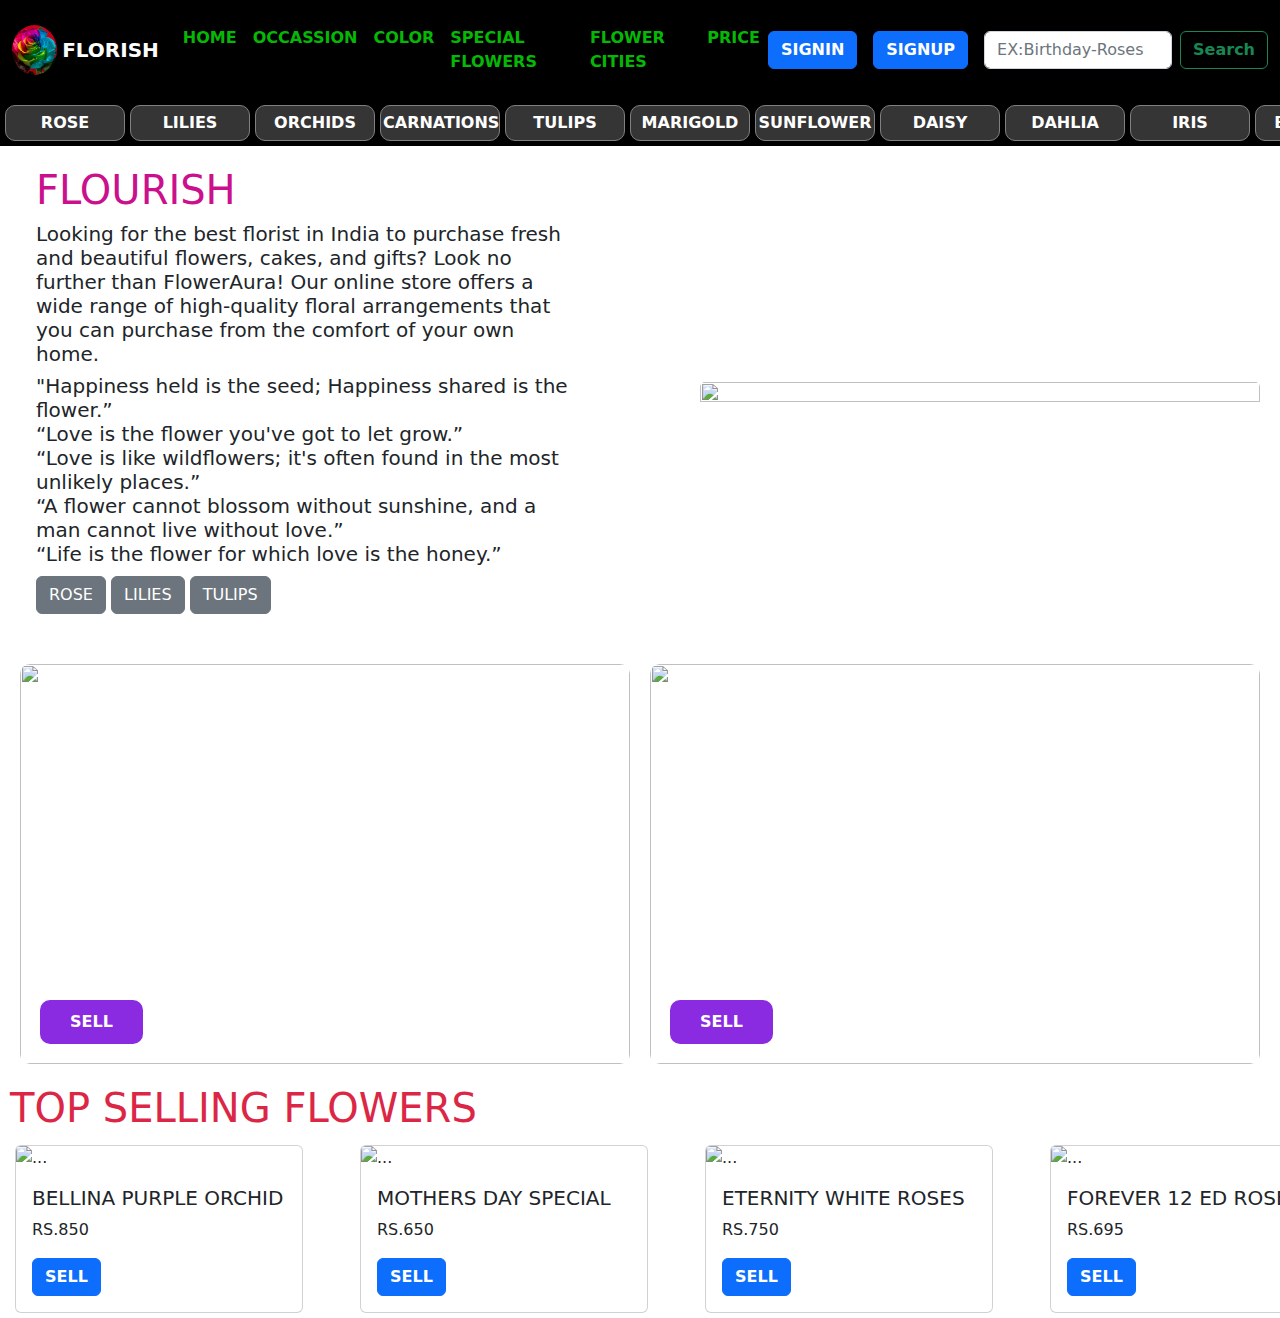
==== commit df64c16a: "day2" ====
--- a/index.html
+++ b/index.html
@@ -13,8 +13,8 @@
         crossorigin="anonymous"></script>
     <link rel="stylesheet" href="css/style.css">
     <link rel="stylesheet" href="sass/main.css">
-   
-    
+   <link rel="stylesheet" href="./bootstrap-5.2.3-dist/js/bootstrap.bundle.js">
+    <link rel="stylesheet" href="./bootstrap-5.2.3-dist/css/bootstrap.min.css">
 </head>
 
 <body>
@@ -214,7 +214,7 @@
         <div class="modal-dialog">
             <div class="modal-content">
                 <div class="modal-header">
-                    <h1 class="modal-title fs-5" id="exampleModalLabel">Modal title</h1>
+                    <h1 class="modal-title fs-5" id="exampleModalLabel">SIGNIN</h1>
                     <button type="button" class="btn-close" data-bs-dismiss="modal" aria-label="Close"></button>
                 </div>
                 <div class="modal-body">
@@ -233,7 +233,7 @@
         <div class="modal-dialog">
             <div class="modal-content">
                 <div class="modal-header">
-                    <h1 class="modal-title fs-5" id="exampleModalLabel">Modal title</h1>
+                    <h1 class="modal-title fs-5" id="exampleModalLabel">SIGNUP</h1>
                     <button type="button" class="btn-close" data-bs-dismiss="modal" aria-label="Close"></button>
                 </div>
                 <div class="modal-body">
@@ -247,7 +247,7 @@
         </div>
     </div>
     <!-- ------------------SIGN-UP MODAL ENDING-------------------  -->
-    <script src="./node_modules/bootstrap/dist/js/bootstrap.bundle.js"></script>
+    <script src="../node_modules/bootstrap/dist/js/bootstrap.bundle.js"></script>
 </body>
 
 </html>--- a/css/style.css
+++ b/css/style.css
@@ -179,6 +179,9 @@
         width:40px;
         height:40px;
     }
+    .btn{
+        margin-bottom: 5px;
+    }
     .searchmb{
         margin-top:20px;
     }
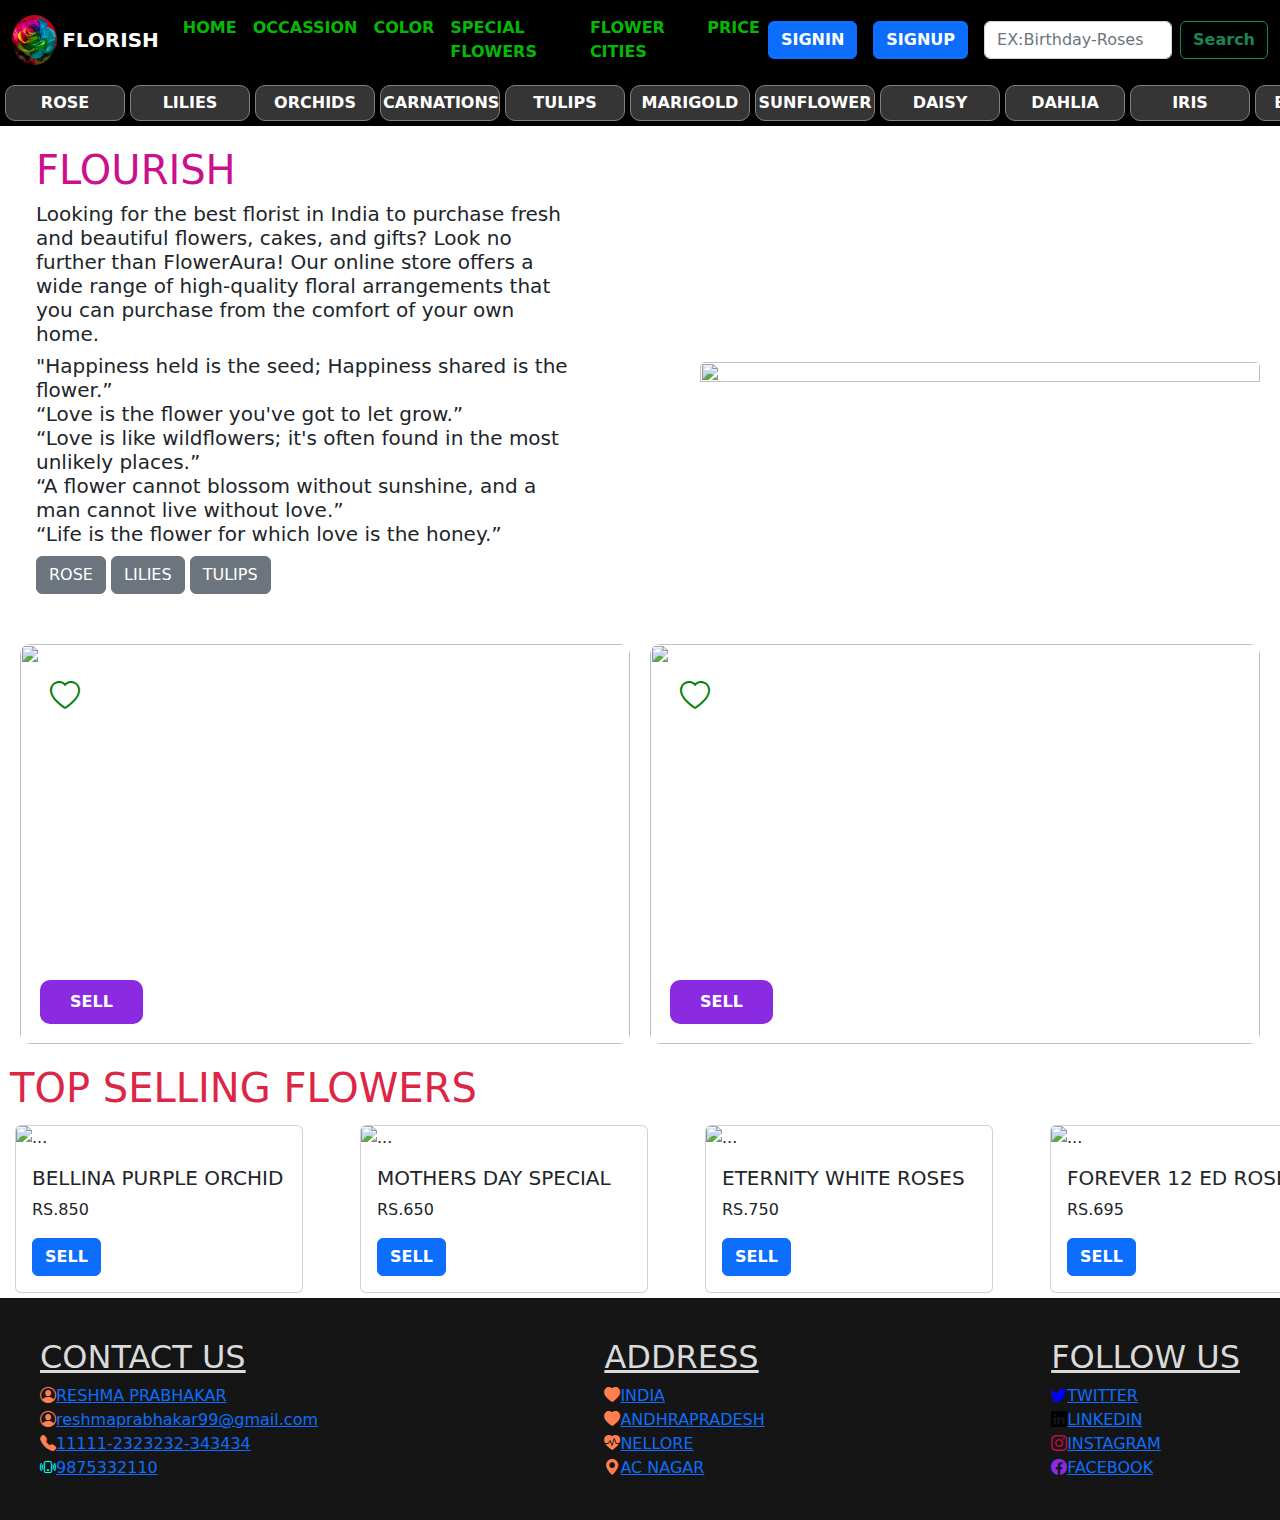
==== commit d186fa90: "day3" ====
--- a/index.html
+++ b/index.html
@@ -247,7 +247,31 @@
         </div>
     </div>
     <!-- ------------------SIGN-UP MODAL ENDING-------------------  -->
-    <script src="../node_modules/bootstrap/dist/js/bootstrap.bundle.js"></script>
+   <!-- ------------------footer start------------------------- -->
+   <footer class="footer">
+    <div class="child">
+      <h2>CONTACT US</h2>
+      <a href=""><i class="bi bi-person-circle"></i>RESHMA PRABHAKAR</a><br>
+      <a href="mailto: reshmaprabhakar99@gmail.com"><i class="bi  bi-person-circle"></i>reshmaprabhakar99@gmail.com</a><br>
+      <a href="tel:9705665361"><i class="bi bi-telephone-fill"></i>11111-2323232-343434</a><br>
+      <a href="tel:9573985661"><i class="bi bi-phone-vibrate"></i>9875332110</a>
+    </div>
+    <div class="child">
+      <h2>ADDRESS</h2>
+      <a href=""><i class="bi bi-heart-fill"></i>INDIA</a><br>
+      <a href=""><i class="bi bi-heart-fill"></i>ANDHRAPRADESH</a><br>
+      <a href=""><i class="bi bi-heart-pulse-fill"></i>NELLORE</a><br>
+      <a href="https://www.google.com/maps/place/A.+C.+Nagar,+Nellore,+Andhra+Pradesh+524003/@14.4352247,79.9754617,15.29z/data=!4m6!3m5!1s0x3a4cf331339d9b6d:0x2b3213c6e81daa3b!8m2!3d14.4367101!4d79.9801152!16s%2Fg%2F1hhkwcr5h"><i class="bi bi-geo-alt-fill"></i>AC NAGAR</a>
+    </div>
+    <div class="child">
+      <h2>FOLLOW US</h2>
+      <a href="https://twitter.com/home"><i class="bi bi-twitter"></i>TWITTER</a><br>
+      <a href="https://www.linkedin.com/checkpoint/lg/login-submit"><i class="bi bi-linkedin"></i>LINKEDIN</a><br>
+      <a href="https://www.instagram.com/"><i class="bi bi-instagram"></i>INSTAGRAM</a><br>
+      <a href="https://www.facebook.com/campaign/landing.php?campaign_id=15461201666&extra_1=s%7Cc%7C589521732875%7Cb%7Cfacebook%20%27%7C&placement=&creative=589521732875&keyword=facebook%20%27&partner_id=googlesem&extra_2=campaignid%3D15461201666%26adgroupid%3D130924380175%26matchtype%3Db%26network%3Dg%26source%3Dnotmobile%26search_or_content%3Ds%26device%3Dc%26devicemodel%3D%26adposition%3D%26target%3D%26targetid%3Dkwd-327195741349%26loc_physical_ms%3D9147539%26loc_interest_ms%3D%26feeditemid%3D%26param1%3D%26param2%3D&gclid=CjwKCAjw0N6hBhAUEiwAXab-TbbC6kok6cziCeXk0t4SL1_xSwxkawdGCSVue3rY8FjgbKxjgRehtRoC1OMQAvD_BwE"><i class="bi bi-facebook"></i>FACEBOOK</a>
+    </div>
+</footer>
+
 </body>
 
 </html>--- a/css/style.css
+++ b/css/style.css
@@ -5,6 +5,8 @@
 .black{
     background-color: black;
     padding:10px;
+    margin-top:-10px;
+    margin-bottom:-10px;
 }
 .nav-bg {
     background-color: black;
@@ -154,6 +156,83 @@
     border:none;
 
 }
+.footer{
+    background-color: rgb(21, 21, 21);
+    display:flex;
+    justify-content: space-between;
+    padding:40px;
+    align-items: center;
+    color:rgba(255, 255, 255, 0.842);
+    
+}
+a{
+    text-decoration: none;
+    color:rgb(164, 157, 157);
+}
+h2{
+    text-decoration: underline;
+}
+.bi{
+    text-decoration: none;
+    color: green;
+}
+.bi-braces{
+    color:rgb(148, 33, 52);
+}
+.bi-cart4{
+    color:yellow;
+}
+.bi-google{
+    color:blue
+}
+.bi-apple{
+    color:red;
+}
+.bi-person-circle{
+    color:black;
+}
+.bi-person-circle{
+   color:coral;
+}
+.bi-telephone-fill{
+    color:coral;
+}
+.bi-phone-vibrate{
+    color:aqua;
+}
+.bi-heart-fill{
+    color:coral;
+}
+.bi-heart-pulse-fill{
+    color:coral;
+}
+.bi-geo-alt-fill{
+    color:coral;
+}
+.bi-twitter{
+    color:blue;
+}
+.bi-linkedin{
+    color:black;
+}
+.bi-instagram{
+    color:rgb(185, 16, 72);
+}
+.bi-facebook{
+    color:blueviolet;
+}
+.bi-house-door-fill{
+    color:coral;
+}
+.bi-file-person{
+     color:coral;
+}
+.bi-box-arrow-in-right{
+    color:coral;
+}
+
+
+
 
 /* ------------media---------------- */
 @media (max-width:576px){
